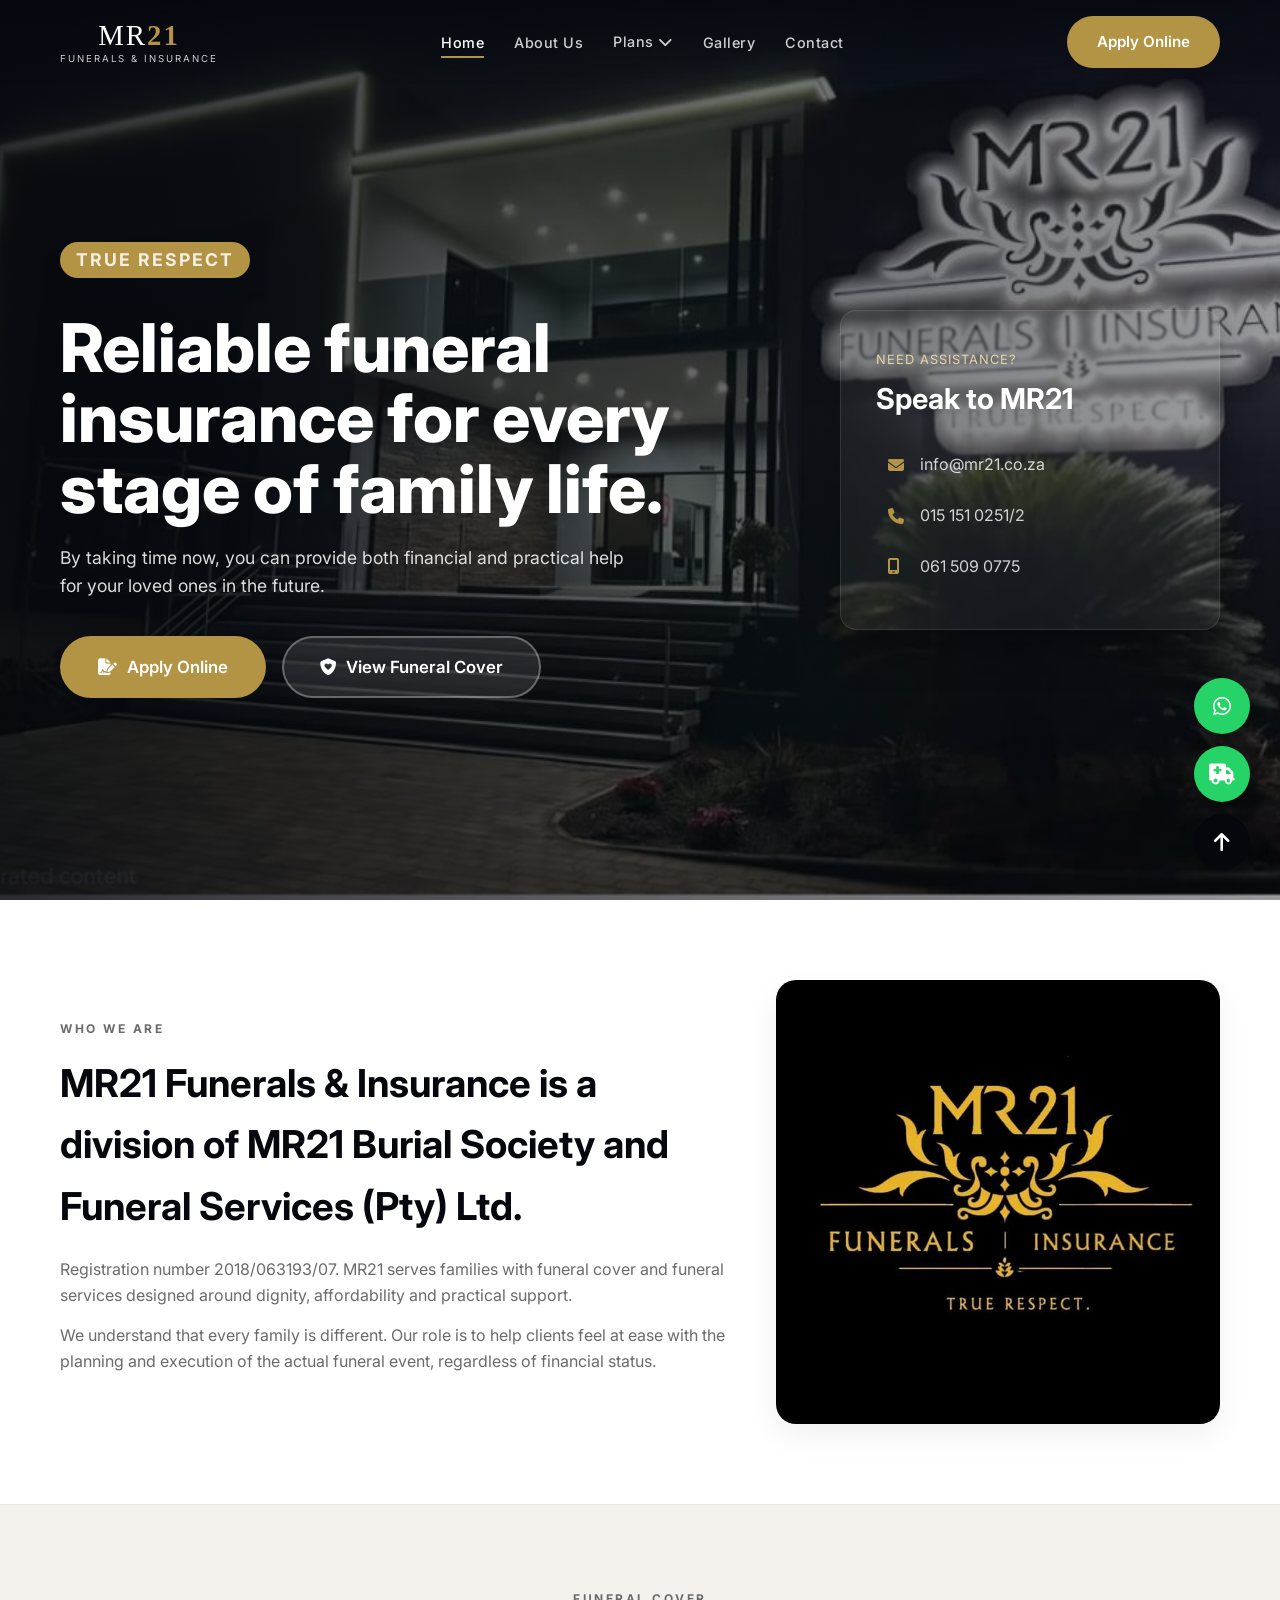
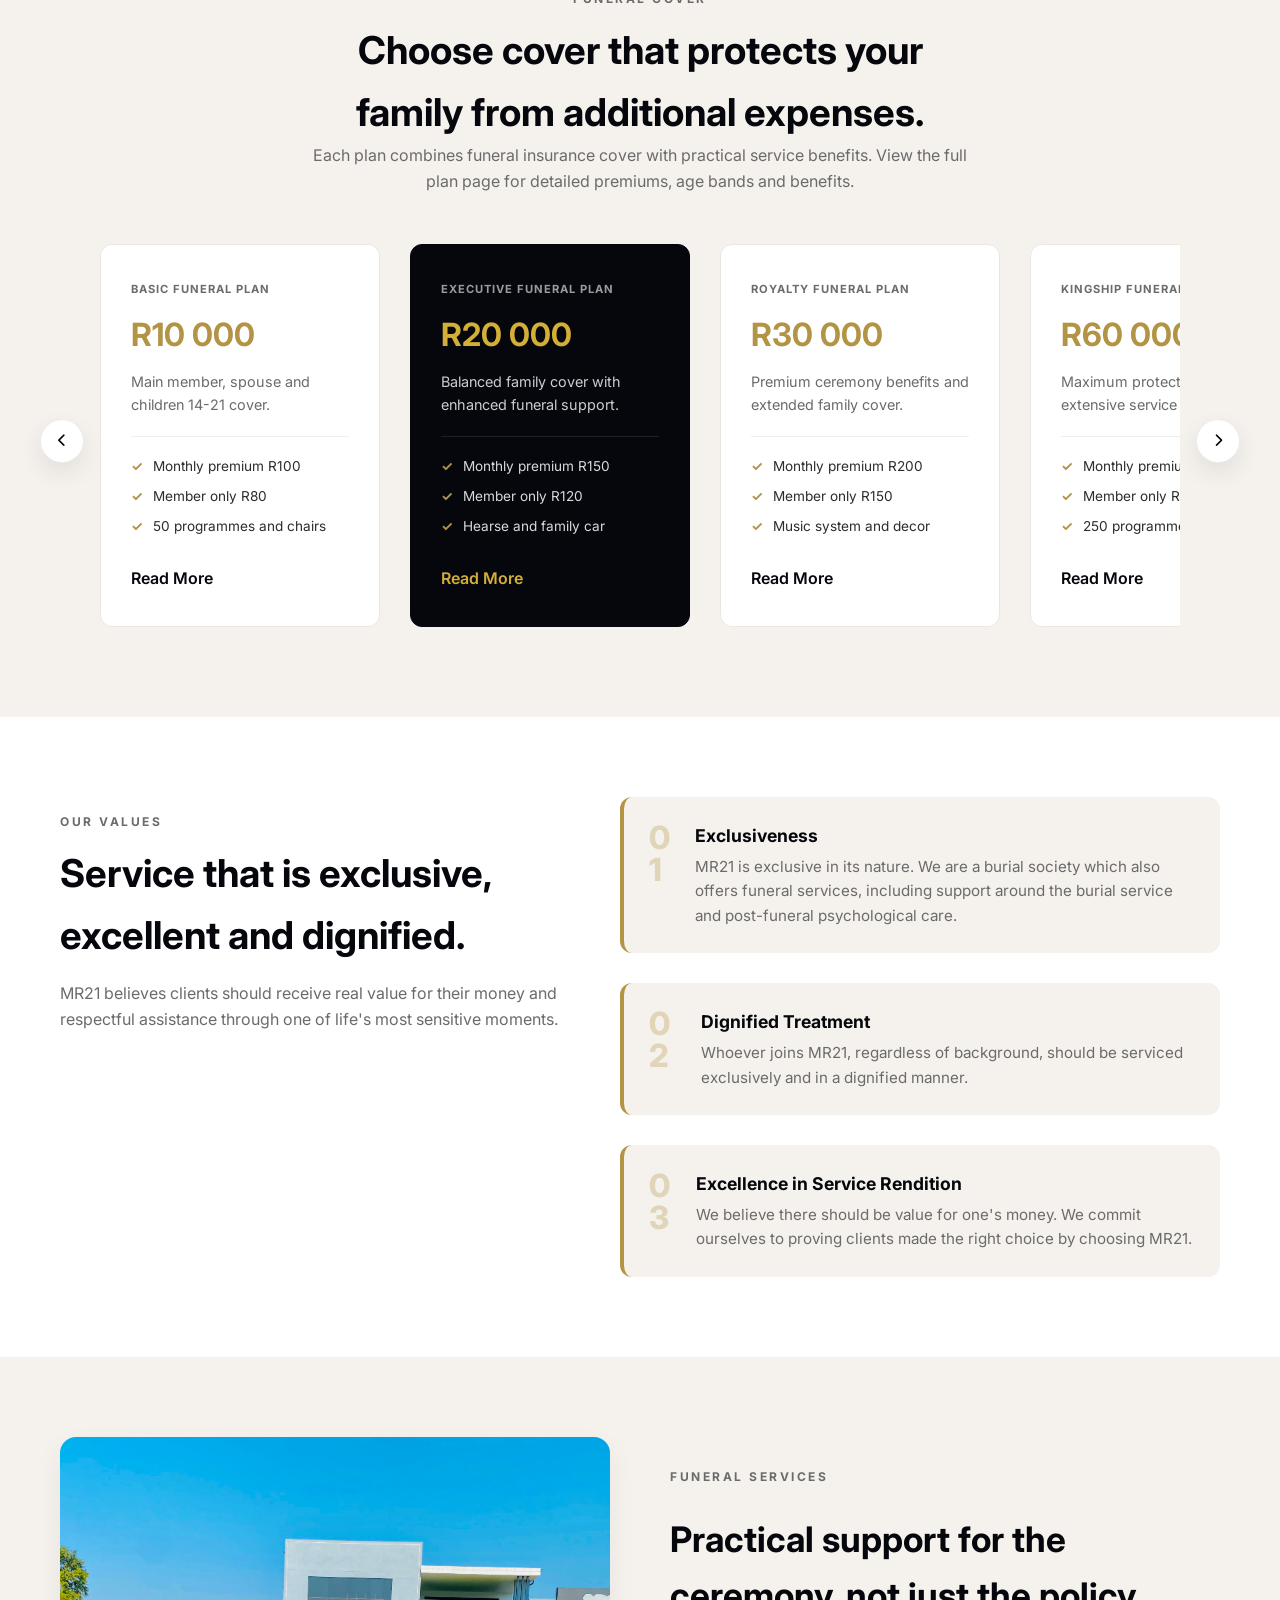
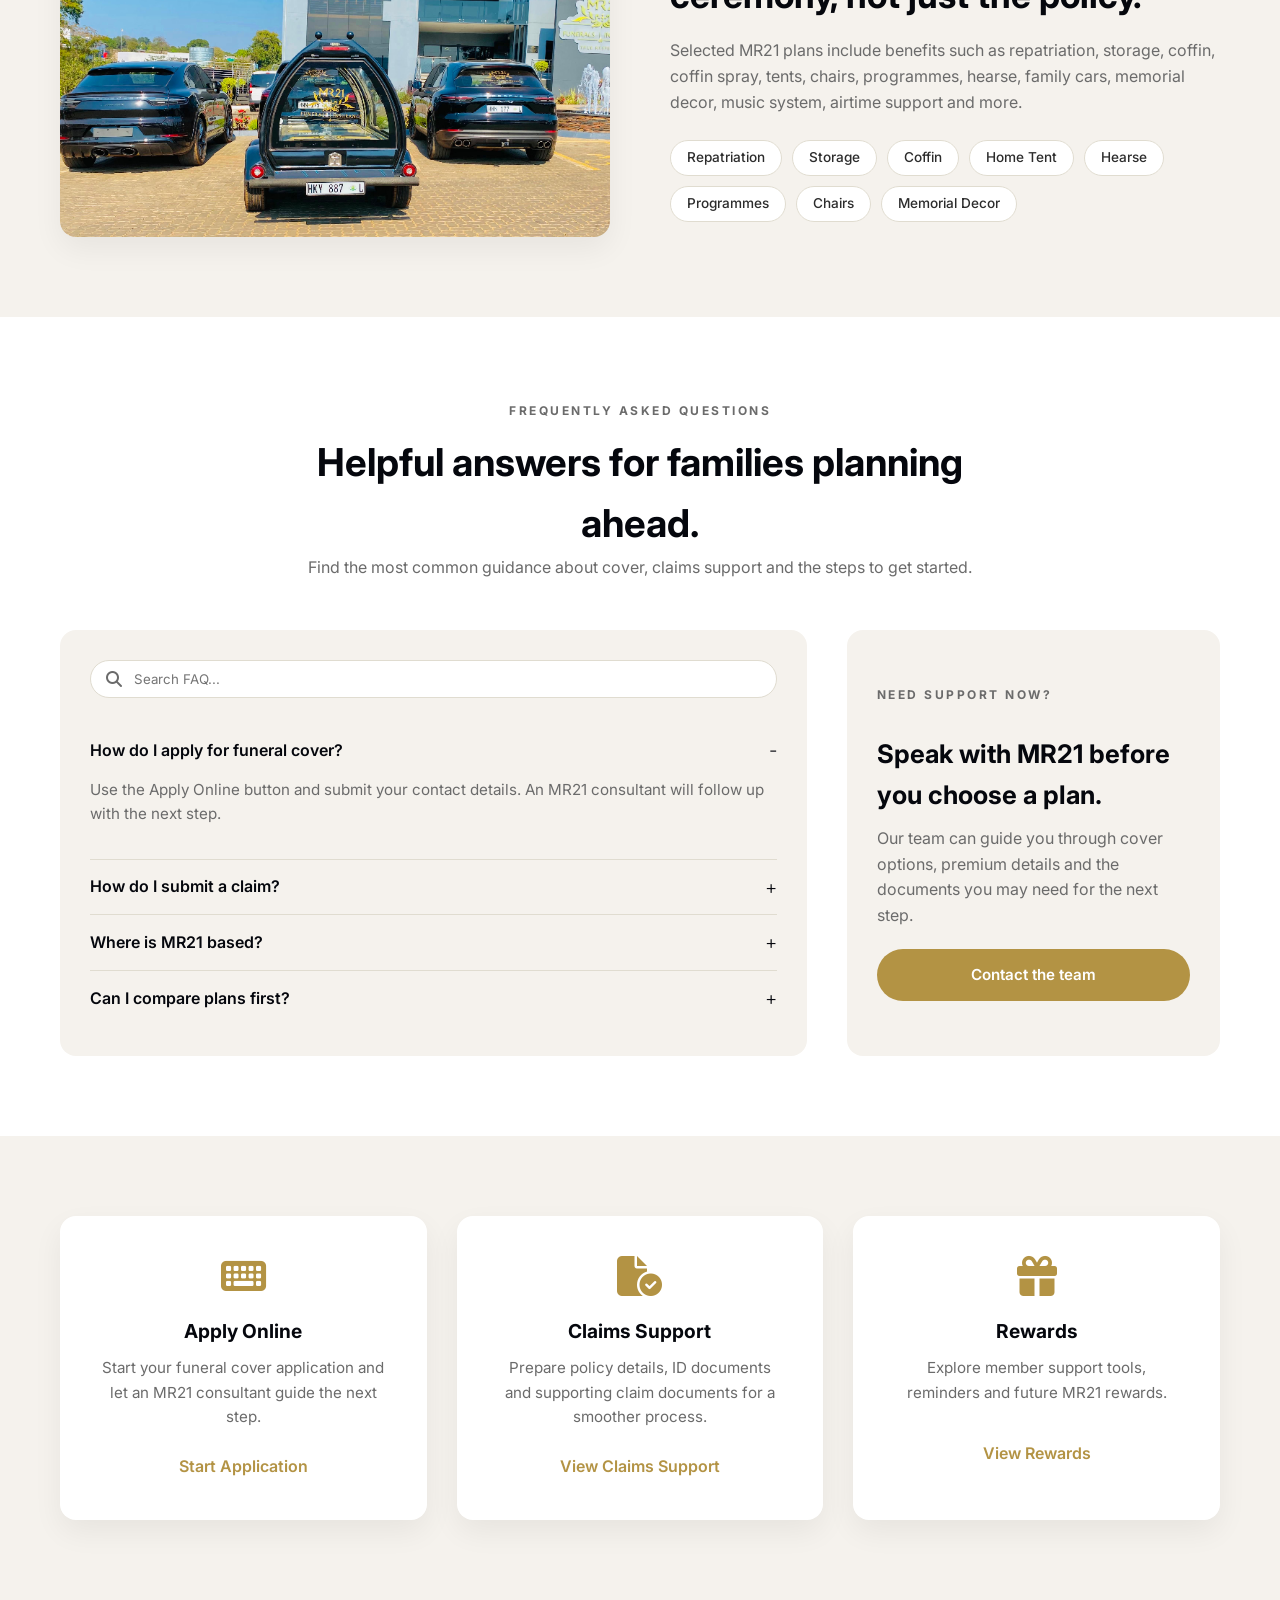
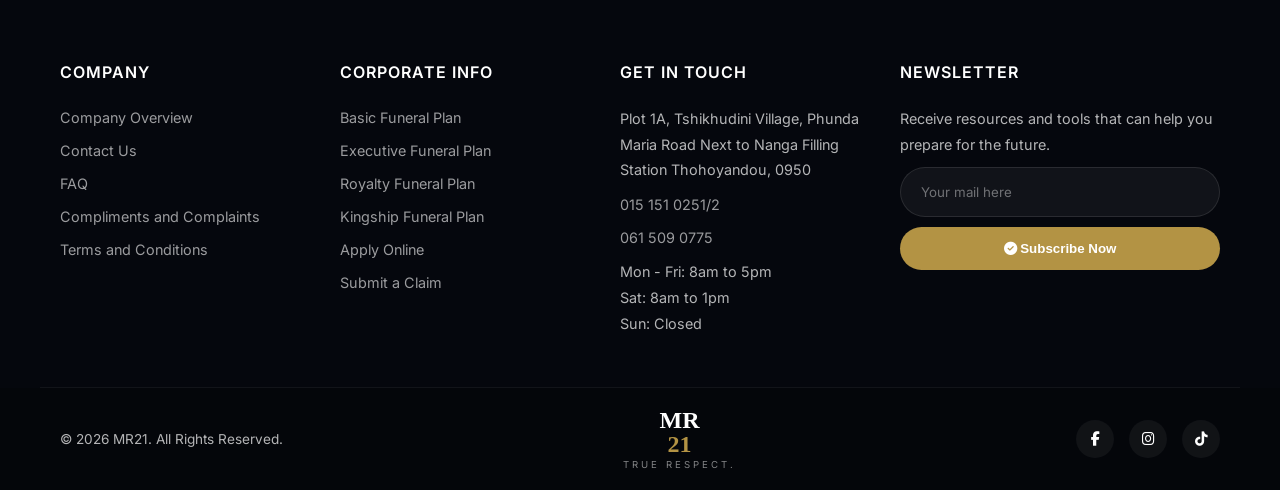
==== index.html @ c5826f78 "mobile compatible update image and video rendering" ====
<!DOCTYPE html>
<html lang="en-ZA">
<head>
    <meta charset="UTF-8">
    <meta name="viewport" content="width=device-width, initial-scale=1.0">
    <meta name="description" content="MR21 Funerals & Insurance provides funeral cover, dignified funeral services, claims support and family protection in Thohoyandou and across South Africa.">
    <meta name="theme-color" content="#05070d">
    <title>MR21 Funerals & Insurance | Reliable Funeral Insurance</title>
    <link rel="preconnect" href="https://fonts.googleapis.com">
    <link rel="preconnect" href="https://fonts.gstatic.com" crossorigin>
    <link href="https://fonts.googleapis.com/css2?family=Inter:wght@400;500;600;700;800;900&display=swap" rel="stylesheet">
    <link rel="stylesheet" href="https://cdnjs.cloudflare.com/ajax/libs/font-awesome/6.5.2/css/all.min.css">
    <link rel="stylesheet" href="css/index.css">
    <link rel="stylesheet" href="css/mobile-fixes.css">
    <link rel="preload" as="image" href="assets/images/heromr21.jpeg" fetchpriority="high">
</head>
<body class="mr21-home">
   

    <header class="premium-header" data-header>
        <div class="container premium-header__inner">
            <a class="premium-logo" href="index.html" aria-label="MR21 Funerals and Insurance home">
                <span>MR<strong>21</strong></span>
                <small>Funerals & Insurance</small>
            </a>

            <button class="nav-toggle" type="button" aria-controls="primary-navigation" aria-expanded="false" data-nav-toggle>
                <i class="fa-solid fa-bars" aria-hidden="true"></i>
                <span class="sr-only">Open menu</span>
            </button>

            <nav class="premium-nav" id="primary-navigation" data-nav>
                <a class="active" href="index.html">Home</a>
                <a href="about.html">About Us</a>
                <div class="nav-dropdown">
                    <a href="plans.html">Plans <i class="fa-solid fa-chevron-down" aria-hidden="true"></i></a>
                    <div class="nav-dropdown__menu">
                        <a href="plans.html#basic">Basic Funeral Plan</a>
                        <a href="plans.html#executive">Executive Funeral Plan</a>
                        <a href="plans.html#royalty">Royalty Funeral Plan</a>
                        <a href="plans.html#kingship">Kingship Funeral Plan</a>
                    </div>
                </div>
                <a href="gallery.html">Gallery</a>
               
                <a href="contact.html">Contact</a>
                <a class="apply-mobile-btn" href="apply.html"><i class="fa-solid fa-file-signature" aria-hidden="true"></i> Apply Online</a>
            </nav>

            <div class="premium-header__actions">
                
                <a class="btn btn--primary" href="apply.html">Apply Online</a>
            </div>
        </div>
    </header>

    <main id="main">
        <section class="mr21-hero">
            <div class="mr21-hero__image" role="img" aria-label="MR21 Funerals and Insurance branch building"></div>
            <div class="mr21-hero__overlay"></div>
            <div class="container mr21-hero__grid">
                <div class="mr21-hero__content reveal">
                    <p class="hero-label">True Respect</p>
                    <h1>Reliable funeral insurance for every stage of family life.</h1>
                    <p>By taking time now, you can provide both financial and practical help for your loved ones in the future.</p>
                    <div class="hero__actions">
                        <a class="btn btn--primary btn--large" href="apply.html"><i class="fa-solid fa-file-signature" aria-hidden="true"></i> Apply Online</a>
                        <a class="btn btn--glass btn--large" href="plans.html"><i class="fa-solid fa-shield-heart" aria-hidden="true"></i> View Funeral Cover</a>
                    </div>
                </div>

                <aside class="hero-quote-card reveal" aria-label="Quick contact information">
                    <span>Need assistance?</span>
                    <h2>Speak to MR21</h2>
                    <a href="mailto:info@mr21.co.za"><i class="fa-solid fa-envelope" aria-hidden="true"></i> info@mr21.co.za</a>
                    <a href="tel:+27151510251"><i class="fa-solid fa-phone" aria-hidden="true"></i> 015 151 0251/2</a>
                    <a href="tel:+27615090775"><i class="fa-solid fa-mobile-screen" aria-hidden="true"></i> 061 509 0775</a>
                </aside>
            </div>
        </section>

       

        <section class="home-section intro-section">
            <div class="container intro-grid">
                <div class="section-copy reveal">
                    <p class="eyebrow">Who We Are</p>
                    <h2>MR21 Funerals & Insurance is a division of MR21 Burial Society and Funeral Services (Pty) Ltd.</h2>
                    <p>Registration number 2018/063193/07. MR21 serves families with funeral cover and funeral services designed around dignity, affordability and practical support.</p>
                    <p>We understand that every family is different. Our role is to help clients feel at ease with the planning and execution of the actual funeral event, regardless of financial status.</p>
                </div>
                <div class="intro-image reveal">
                    <img src="assets/images/who.jpeg" alt="MR21 team providing funeral and insurance support">
                </div>
            </div>
        </section>

        <section class="home-section plans-preview">
            <div class="container section-heading reveal">
                <p class="eyebrow">Funeral Cover</p>
                <h2>Choose cover that protects your family from additional expenses.</h2>
                <p>Each plan combines funeral insurance cover with practical service benefits. View the full plan page for detailed premiums, age bands and benefits.</p>
            </div>

            <div class="container plan-preview-slider">
                <button class="plans-arrow plans-arrow--prev" type="button" aria-label="Previous plan">
                    <i class="fa-solid fa-chevron-left" aria-hidden="true"></i>
                </button>
                <div class="plan-preview-grid">
                    <article class="plan-preview reveal">
                        <div><span>Basic Funeral Plan</span><strong>R10 000</strong><p>Main member, spouse and children 14-21 cover.</p></div>
                        <ul><li>Monthly premium R100</li><li>Member only R80</li><li>50 programmes and chairs</li></ul>
                        <a href="plans.html#basic">Read More</a>
                    </article>
                    <article class="plan-preview plan-preview--featured reveal">
                        <div><span>Executive Funeral Plan</span><strong>R20 000</strong><p>Balanced family cover with enhanced funeral support.</p></div>
                        <ul><li>Monthly premium R150</li><li>Member only R120</li><li>Hearse and family car</li></ul>
                        <a href="plans.html#executive">Read More</a>
                    </article>
                    <article class="plan-preview reveal">
                        <div><span>Royalty Funeral Plan</span><strong>R30 000</strong><p>Premium ceremony benefits and extended family cover.</p></div>
                        <ul><li>Monthly premium R200</li><li>Member only R150</li><li>Music system and decor</li></ul>
                        <a href="plans.html#royalty">Read More</a>
                    </article>
                    <article class="plan-preview reveal">
                        <div><span>Kingship Funeral Plan</span><strong>R60 000</strong><p>Maximum protection with extensive service benefits.</p></div>
                        <ul><li>Monthly premium R400</li><li>Member only R300</li><li>250 programmes and chairs</li></ul>
                        <a href="plans.html#kingship">Read More</a>
                    </article>
                </div>
                <button class="plans-arrow plans-arrow--next" type="button" aria-label="Next plan">
                    <i class="fa-solid fa-chevron-right" aria-hidden="true"></i>
                </button>
            </div>
        </section>

        <section class="home-section values-section">
            <div class="container values-layout">
                <div class="values-intro reveal">
                    <p class="eyebrow">Our Values</p>
                    <h2>Service that is exclusive, excellent and dignified.</h2>
                    <p>MR21 believes clients should receive real value for their money and respectful assistance through one of life's most sensitive moments.</p>
                </div>
                <div class="values-list">
                    <article class="value-row reveal">
                        <span>01</span>
                        <div><h3>Exclusiveness</h3><p>MR21 is exclusive in its nature. We are a burial society which also offers funeral services, including support around the burial service and post-funeral psychological care.</p></div>
                    </article>
                    <article class="value-row reveal">
                        <span>02</span>
                        <div><h3>Dignified Treatment</h3><p>Whoever joins MR21, regardless of background, should be serviced exclusively and in a dignified manner.</p></div>
                    </article>
                    <article class="value-row reveal">
                        <span>03</span>
                        <div><h3>Excellence in Service Rendition</h3><p>We believe there should be value for one's money. We commit ourselves to proving clients made the right choice by choosing MR21.</p></div>
                    </article>
                </div>
            </div>
        </section>

        <section class="home-section service-section">
            <div class="container service-home-grid">
                <div class="service-photo reveal" aria-label="MR21 service photo slideshow">
                    <div class="service-slideshow">
                        <img class="service-slide is-active" src="assets/images/service1.png" alt="MR21 funeral service support" loading="lazy">
                        <img class="service-slide" src="assets/images/service2.png" alt="MR21 team providing funeral and insurance support" loading="lazy">
                        <img class="service-slide" src="assets/images/service3.png" alt="Professional MR21 funeral planning crew" loading="lazy">
                        <img class="service-slide" src="assets/images/service4.png" alt="Customer care support at MR21" loading="lazy">
                    </div>
                </div>
                <div class="service-content reveal">
                    <p class="eyebrow">Funeral Services</p>
                    <h2>Practical support for the ceremony, not just the policy.</h2>
                    <p>Selected MR21 plans include benefits such as repatriation, storage, coffin, coffin spray, tents, chairs, programmes, hearse, family cars, memorial decor, music system, airtime support and more.</p>
                    <div class="benefit-cloud">
                        <span>Repatriation</span><span>Storage</span><span>Coffin</span><span>Home Tent</span><span>Hearse</span><span>Programmes</span><span>Chairs</span><span>Memorial Decor</span>
                    </div>
                </div>
            </div>
        </section>

        <section class="home-section faq-home-section" id="faq-home-section">
            <div class="container faq-home-wrap">
                <div class="section-heading reveal">
                    <p class="eyebrow">Frequently Asked Questions</p>
                    <h2>Helpful answers for families planning ahead.</h2>
                    <p>Find the most common guidance about cover, claims support and the steps to get started.</p>
                </div>
                <div class="faq-home-grid">
                    <div class="faq-home-panel reveal">
                        <label class="search-box faq-search">
                            <i class="fa-solid fa-magnifying-glass" aria-hidden="true"></i>
                            <input type="search" placeholder="Search FAQ..." data-faq-search>
                        </label>
                        <div class="faq-list" data-faq-list>
                            <details open>
                                <summary>How do I apply for funeral cover?</summary>
                                <p>Use the Apply Online button and submit your contact details. An MR21 consultant will follow up with the next step.</p>
                            </details>
                            <details>
                                <summary>How do I submit a claim?</summary>
                                <p>Visit the contact page and use the claims support section to prepare your policy number, documents and contact details.</p>
                            </details>
                            <details>
                                <summary>Where is MR21 based?</summary>
                                <p>MR21 operates from Tshikhudini Village, Phunda Maria Road, next to Nanga Filling Station in Thohoyandou.</p>
                            </details>
                            <details>
                                <summary>Can I compare plans first?</summary>
                                <p>Yes. Visit the plans section to review the Basic, Executive, Royalty and Kingship funeral cover options.</p>
                            </details>
                        </div>
                    </div>
                    <div class="faq-home-panel reveal">
                        <p class="eyebrow">Need support now?</p>
                        <h3>Speak with MR21 before you choose a plan.</h3>
                        <p>Our team can guide you through cover options, premium details and the documents you may need for the next step.</p>
                        <a class="btn btn--primary" href="contact.html">Contact the team</a>
                    </div>
                </div>
            </div>
        </section>

        <section class="home-section action-section-v2">
            <div class="container action-grid">
                <article class="action-card reveal">
                    <i class="fa-solid fa-keyboard" aria-hidden="true"></i>
                    <h3>Apply Online</h3>
                    <p>Start your funeral cover application and let an MR21 consultant guide the next step.</p>
                    <a href="apply.html">Start Application</a>
                </article>
                <article class="action-card reveal">
                    <i class="fa-solid fa-file-circle-check" aria-hidden="true"></i>
                    <h3>Claims Support</h3>
                    <p>Prepare policy details, ID documents and supporting claim documents for a smoother process.</p>
                    <a href="contact.html#claims-section">View Claims Support</a>
                </article>
                <article class="action-card reveal">
                    <i class="fa-solid fa-gift" aria-hidden="true"></i>
                    <h3>Rewards</h3>
                    <p>Explore member support tools, reminders and future MR21 rewards.</p>
                    <a href="rewards.html">View Rewards</a>
                </article>
            </div>
        </section>
    </main>

    <footer class="rich-footer">
        <div class="container rich-footer__grid">
            <div>
                <h2>Company</h2>
                <a href="about.html">Company Overview</a>
                <a href="contact.html">Contact Us</a>
                <a href="#faq-home-section">FAQ</a>
                <a href="#">Compliments and Complaints</a>
                <a href="#">Terms and Conditions</a>
            </div>
            <div>
                <h2>Corporate Info</h2>
                <a href="plans.html#basic">Basic Funeral Plan</a>
                <a href="plans.html#executive">Executive Funeral Plan</a>
                <a href="plans.html#royalty">Royalty Funeral Plan</a>
                <a href="plans.html#kingship">Kingship Funeral Plan</a>
                <a href="apply.html">Apply Online</a>
                <a href="contact.html#claims-section">Submit a Claim</a>
            </div>
            <div>
                <h2>Get In Touch</h2>
                <p>Plot 1A, Tshikhudini Village, Phunda Maria Road Next to Nanga Filling Station Thohoyandou, 0950</p>
                <a href="tel:+27151510251">015 151 0251/2</a>
                <a href="tel:+27615090775">061 509 0775</a>
                <p>Mon - Fri: 8am to 5pm<br>Sat: 8am to 1pm<br>Sun: Closed</p>
            </div>
            <div>
                <h2>Newsletter</h2>
                <p>Receive resources and tools that can help you prepare for the future.</p>
                <form class="rich-newsletter">
                    <label><span class="sr-only">Email address</span><input type="email" placeholder="Your mail here"></label>
                    <button type="submit"><i class="fa-solid fa-circle-check" aria-hidden="true"></i> Subscribe Now</button>
                </form>
            </div>
        </div>
        <div class="rich-footer__bottom">
            <div class="container rich-footer__bottom-inner">
                <p>&copy; 2026 MR21. All Rights Reserved.</p>
                <div class="rich-footer__brand">MR<strong>21</strong><span>True Respect.</span></div>
                <div class="rich-social">
                    <a href="#" aria-label="Facebook"><i class="fa-brands fa-facebook-f"></i></a>
                    <a href="#" aria-label="Instagram"><i class="fa-brands fa-instagram"></i></a>
                    <a href="#" aria-label="TikTok"><i class="fa-brands fa-tiktok"></i></a>
                </div>
            </div>
        </div>
    </footer>

    <div class="floating-actions" aria-label="Quick actions">
        <a href="https://wa.me/27151510251" aria-label="WhatsApp MR21"><i class="fa-brands fa-whatsapp"></i></a>
        <a href="tel:+27151510251" class="floating-actions__emergency" aria-label="Emergency call"><i class="fa-solid fa-truck-medical"></i></a>
        <button type="button" data-back-top aria-label="Back to top"><i class="fa-solid fa-arrow-up"></i></button>
    </div>

    <script src="js/app.js"></script>
</body>
</html>
---- css/index.css ----
/* =========================================
   1. GLOBAL RESET & BASE STYLES
   ========================================= */
:root {
  --color-primary: #05070d;        /* Near-black navy */
  --color-secondary: #b39344;      /* Mustard gold */
  --color-secondary-light: #d4af37;
  --color-accent: #e8d5a3;
  --color-bg: #f5f2ed;             /* Warm cream */
  --color-white: #ffffff;
  --color-text: #2c2c2c;
  --color-text-muted: #6b6b6b;
  --color-glass: rgba(5, 7, 13, 0.6);
  
  --font-primary: 'Inter', -apple-system, BlinkMacSystemFont, sans-serif;
  --shadow-card: 0 12px 30px rgba(5, 7, 13, 0.06);
  --shadow-btn: 0 4px 15px rgba(179, 147, 68, 0.4);
  --transition: all 0.3s cubic-bezier(0.25, 0.8, 0.25, 1);
}

* {
  margin: 0;
  padding: 0;
  box-sizing: border-box;
}

html { scroll-behavior: smooth; }

body {
  font-family: var(--font-primary);
  background-color: var(--color-bg);
  color: var(--color-text);
  line-height: 1.6;
  -webkit-font-smoothing: antialiased;
}

a { text-decoration: none; color: inherit; }
ul { list-style: none; }
img { max-width: 100%; display: block; }

.container {
  max-width: 1200px;
  margin: 0 auto;
  padding: 0 20px;
}

.sr-only {
  position: absolute;
  width: 1px;
  height: 1px;
  padding: 0;
  margin: -1px;
  overflow: hidden;
  clip: rect(0, 0, 0, 0);
  border: 0;
}

/* =========================================
   2. REUSABLE UTILITY CLASSES
   ========================================= */
.eyebrow {
  display: inline-block;
  font-size: 0.75rem;
  text-transform: uppercase;
  letter-spacing: 2.5px;
  color: var(--color-secondary);
  font-weight: 700;
  margin-bottom: 0.75rem;
}

.reveal {
  opacity: 0;
  transform: translateY(30px);
  animation: slideUp 0.6s ease forwards;
}

@keyframes slideUp {
  to { opacity: 1; transform: translateY(0); }
}

.btn {
  display: inline-flex;
  align-items: center;
  justify-content: center;
  gap: 0.6rem;
  padding: 12px 28px;
  border-radius: 50px;
  font-weight: 600;
  font-size: 0.95rem;
  transition: var(--transition);
  border: 2px solid transparent;
  cursor: pointer;
  text-align: center;
}

.btn--primary {
  background: var(--color-secondary);
  color: var(--color-white);
}
.btn--primary:hover {
  background: var(--color-secondary-light);
  transform: translateY(-3px);
  box-shadow: var(--shadow-btn);
}

.btn--glass {
  background: rgba(255, 255, 255, 0.1);
  backdrop-filter: blur(8px);
  border: 2px solid rgba(255, 255, 255, 0.3);
  color: var(--color-white);
}
.btn--glass:hover {
  background: var(--color-white);
  color: var(--color-primary);
  border-color: var(--color-white);
}

.btn--large { padding: 16px 36px; font-size: 1.05rem; }

/* =========================================
   3. HEADER / NAVIGATION
   ========================================= */
.premium-header {
  position: absolute;
  top: 0;
  left: 0;
  width: 100%;
  z-index: 1000;
  padding: 16px 0;
  background: linear-gradient(180deg, rgba(5, 7, 13, 0.7) 0%, transparent 100%);
  transition: var(--transition);
}

/* Header background on scroll */
.premium-header.scrolled {
  background: var(--color-primary);
  padding: 12px 0;
  box-shadow: 0 4px 20px rgba(0,0,0,0.2);
}

.premium-header__inner {
  display: flex;
  align-items: center;
  justify-content: space-between;
}

.premium-logo {
  display: flex;
  flex-direction: column;
  align-items: center;
  line-height: 1;
  color: var(--color-white);
}
.premium-logo span {
  font-family: 'Times New Roman', serif;
  font-size: 1.8rem;
  letter-spacing: 2px;
}
.premium-logo strong { color: var(--color-secondary); }
.premium-logo small {
  font-size: 0.6rem;
  text-transform: uppercase;
  letter-spacing: 2px;
  margin-top: 4px;
  color: rgba(255,255,255,0.8);
}

.nav-toggle {
  display: none;
  background: transparent;
  border: none;
  color: var(--color-white);
  font-size: 1.5rem;
  cursor: pointer;
}

.premium-nav {
  display: flex;
  align-items: center;
  gap: 30px;
}

.premium-nav a {
  color: rgba(255, 255, 255, 0.8);
  font-size: 0.9rem;
  font-weight: 500;
  letter-spacing: 0.5px;
  position: relative;
  transition: var(--transition);
}
.premium-nav a:hover,
.premium-nav a.active {
  color: var(--color-white);
}
.premium-nav a.active::after {
  content: '';
  position: absolute;
  bottom: -4px;
  left: 0;
  width: 100%;
  height: 2px;
  background: var(--color-secondary);
}

/* Dropdown */
.nav-dropdown { position: relative; }
.nav-dropdown__menu {
  position: absolute;
  top: 100%;
  left: 50%;
  transform: translateX(-50%) translateY(10px);
  min-width: 220px;
  background: var(--color-white);
  border-radius: 8px;
  box-shadow: 0 10px 40px rgba(0,0,0,0.1);
  padding: 8px;
  display: flex;
  flex-direction: column;
  opacity: 0;
  visibility: hidden;
  transition: var(--transition);
  margin-top: 15px;
}
.nav-dropdown:hover .nav-dropdown__menu {
  opacity: 1;
  visibility: visible;
  transform: translateX(-50%) translateY(0);
}
.nav-dropdown__menu a {
  color: var(--color-text) !important;
  padding: 10px 16px;
  border-radius: 6px;
  font-size: 0.85rem;
}
.nav-dropdown__menu a:hover {
  background: var(--color-bg);
  color: var(--color-secondary) !important;
}

.premium-header__actions {
  display: flex;
  align-items: center;
  gap: 20px;
}
.header-link {
  color: var(--color-white);
  font-size: 0.9rem;
  font-weight: 500;
  display: flex;
  align-items: center;
  gap: 8px;
}

/* =========================================
   4. HERO SECTION
   ========================================= */
.mr21-hero {
  position: relative;
  min-height: 100vh;
  display: flex;
  align-items: center;
  background-color: var(--color-primary);
  overflow: hidden;
}

.mr21-hero__image {
  position: absolute;
  inset: 0;
  background-image: url('../assets/images/heromr21.jpeg');
  background-size: cover;
  background-position: center;
  z-index: 1;
}

.mr21-hero__overlay {
  position: absolute;
  inset: 0;
  background: linear-gradient(90deg, rgba(5, 7, 13, 0.85) 0%, rgba(5, 7, 13, 0.4) 100%);
  z-index: 2;
}

.mr21-hero__grid {
  position: relative;
  z-index: 3;
  display: grid;
  grid-template-columns: 1fr 380px;
  gap: 60px;
  align-items: center;
  width: 100%;
  padding-top: 100px;
  padding-bottom: 60px;
}

.mr21-hero__content {
  max-width: 650px;
}
.hero-label {
  display: inline-block;
  background: var(--color-secondary);
  color: var(--color-white);
  padding: 4px 16px;
  border-radius: 20px;
  text-transform: uppercase;
  font-size: 0.7rem;
  letter-spacing: 2px;
  font-weight: 700;
  margin-bottom: 20px;
}
.mr21-hero__content h1 {
  font-size: 4.2rem;
  font-weight: 800;
  color: var(--color-white);
  line-height: 1.05;
  margin-bottom: 20px;
}
.mr21-hero__content p {
  font-size: 1.1rem;
  color: rgba(255,255,255,0.85);
  margin-bottom: 35px;
  max-width: 90%;
}
.hero__actions {
  display: flex;
  gap: 16px;
  flex-wrap: wrap;
}

/* Hero Quote Card */
.hero-quote-card {
  background: rgba(255, 255, 255, 0.05);
  backdrop-filter: blur(1px);
  -webkit-backdrop-filter: blur(1px);
  border: 1px solid rgba(255, 255, 255, 0.1);
  padding: 35px;
  border-radius: 16px;
  box-shadow: 0 20px 40px rgba(0,0,0,0.3);
}
.hero-quote-card span {
  font-size: 0.8rem;
  color: var(--color-accent);
  text-transform: uppercase;
  letter-spacing: 1px;
}
.hero-quote-card h2 {
  color: var(--color-white);
  font-size: 1.8rem;
  margin: 5px 0 20px 0;
}
.hero-quote-card a {
  display: flex;
  align-items: center;
  gap: 12px;
  padding: 10px 12px;
  border-radius: 8px;
  color: rgba(255,255,255,0.8);
  transition: var(--transition);
  margin-bottom: 5px;
}
.hero-quote-card a:hover {
  background: rgba(255,255,255,0.1);
  color: var(--color-white);
}
.hero-quote-card i {
  width: 20px;
  color: var(--color-secondary);
}

/* =========================================
   5. INTRO SECTION
   ========================================= */
.home-section { padding: 80px 0; }

.intro-section {
  background: var(--color-white);
  border-bottom: 1px solid #eae7e0;
}

.intro-grid {
  display: grid;
  grid-template-columns: 1.5fr 1fr;
  gap: 50px;
  align-items: center;
}

.section-copy h2 {
  font-size: 2.4rem;
  font-weight: 700;
  color: var(--color-primary);
  margin-bottom: 20px;
}
.section-copy p {
  color: var(--color-text-muted);
  margin-bottom: 15px;
}

.intro-image {
  overflow: hidden;
  border-radius: 20px;
  box-shadow: var(--shadow-card);
}
.intro-image img {
  width: 100%;
  height: 100%;
  object-fit: cover;
  display: block;
}

/* =========================================
   6. PLANS PREVIEW
   ========================================= */
.plans-preview { background: var(--color-bg); }

.section-heading {
  text-align: center;
  max-width: 700px;
  margin: 0 auto 50px auto;
}
.section-heading h2 {
  font-size: 2.4rem;
  font-weight: 700;
  color: var(--color-primary);
}
.section-heading p { color: var(--color-text-muted); }

.plan-preview-slider {
  position: relative;
  display: flex;
  align-items: center;
}

.plan-preview-grid {
  display: flex;
  gap: 30px;
  overflow-x: auto;
  scroll-snap-type: x mandatory;
  padding-bottom: 10px;
  margin: 0 40px;
  -webkit-overflow-scrolling: touch;
}
.plan-preview-grid::-webkit-scrollbar {
  height: 8px;
}
.plan-preview-grid::-webkit-scrollbar-thumb {
  background: rgba(5, 7, 13, 0.2);
  border-radius: 999px;
}
.plan-preview-grid::-webkit-scrollbar-track {
  background: transparent;
}
.plan-preview {
  min-width: 280px;
  width: 280px;
  background: var(--color-white);
  padding: 30px;
  border-radius: 12px;
  border: 1px solid #eae7e0;
  transition: var(--transition);
  display: flex;
  flex-direction: column;
  justify-content: space-between;
  scroll-snap-align: start;
}
.plan-preview:hover {
  transform: translateY(-5px);
  box-shadow: var(--shadow-card);
}

.plans-arrow {
  position: absolute;
  top: 50%;
  transform: translateY(-50%);
  width: 44px;
  height: 44px;
  border-radius: 50%;
  border: 1px solid rgba(0,0,0,0.08);
  background: var(--color-white);
  color: var(--color-primary);
  display: flex;
  align-items: center;
  justify-content: center;
  cursor: pointer;
  box-shadow: 0 10px 24px rgba(0,0,0,0.08);
  transition: var(--transition);
  z-index: 5;
}
.plans-arrow:hover {
  transform: translateY(-50%) scale(1.05);
}
.plans-arrow--prev { left: 0; }
.plans-arrow--next { right: 0; }

@media (max-width: 768px) {
  .plan-preview-grid {
    display: flex;
    overflow-x: auto;
    scroll-snap-type: x mandatory;
    padding-bottom: 10px;
    margin-bottom: 10px;
    gap: 20px;
    -webkit-overflow-scrolling: touch;
  }
  .plan-preview-grid::-webkit-scrollbar {
    height: 8px;
  }
  .plan-preview-grid::-webkit-scrollbar-thumb {
    background: rgba(5, 7, 13, 0.2);
    border-radius: 999px;
  }
  .plan-preview-grid::-webkit-scrollbar-track {
    background: transparent;
  }
  .plan-preview {
    min-width: 280px;
    flex: 0 0 auto;
    scroll-snap-align: start;
  }
}

.plan-preview span {
  text-transform: uppercase;
  font-size: 0.7rem;
  font-weight: 700;
  letter-spacing: 1px;
  color: var(--color-text-muted);
}
.plan-preview strong {
  display: block;
  font-size: 2rem;
  color: var(--color-secondary);
  margin: 8px 0 10px 0;
}
.plan-preview p {
  color: var(--color-text-muted);
  font-size: 0.9rem;
  margin-bottom: 20px;
  min-height: 45px;
}
.plan-preview ul {
  margin-bottom: 25px;
  border-top: 1px solid #eee;
  padding-top: 15px;
}
.plan-preview ul li {
  font-size: 0.85rem;
  color: var(--color-text);
  padding: 4px 0;
  display: flex;
  align-items: center;
}
.plan-preview ul li::before {
  content: '✓';
  color: var(--color-secondary);
  font-weight: 700;
  margin-right: 10px;
}
.plan-preview a {
  display: inline-block;
  font-weight: 600;
  color: var(--color-primary);
  border-bottom: 2px solid transparent;
  transition: var(--transition);
  padding-bottom: 2px;
}
.plan-preview a:hover {
  color: var(--color-secondary);
  border-bottom-color: var(--color-secondary);
}

/* Featured Plan */
.plan-preview--featured {
  background: var(--color-primary);
  border-color: var(--color-primary);
}
.plan-preview--featured span { color: rgba(255,255,255,0.6); }
.plan-preview--featured strong { color: var(--color-secondary-light); }
.plan-preview--featured p { color: rgba(255,255,255,0.8); }
.plan-preview--featured ul { border-color: rgba(255,255,255,0.1); }
.plan-preview--featured ul li { color: rgba(255,255,255,0.85); }
.plan-preview--featured a { color: var(--color-secondary-light); }
.plan-preview--featured a:hover { color: var(--color-white); border-bottom-color: var(--color-white); }

/* =========================================
   7. VALUES SECTION
   ========================================= */
.values-section { background: var(--color-white); }

.values-layout {
  display: grid;
  grid-template-columns: 1fr 1.2fr;
  gap: 60px;
}

.values-intro h2 { font-size: 2.4rem; font-weight: 700; color: var(--color-primary); }
.values-intro p { color: var(--color-text-muted); margin-top: 15px; }

.values-list { display: flex; flex-direction: column; gap: 30px; }

.value-row {
  display: flex;
  gap: 25px;
  padding: 25px;
  background: var(--color-bg);
  border-radius: 12px;
  border-left: 4px solid var(--color-secondary);
  transition: var(--transition);
}
.value-row:hover {
  transform: translateX(5px);
  box-shadow: var(--shadow-card);
}
.value-row span {
  font-size: 2rem;
  font-weight: 800;
  color: var(--color-secondary);
  opacity: 0.3;
  line-height: 1;
}
.value-row h3 {
  font-size: 1.1rem;
  color: var(--color-primary);
  margin-bottom: 5px;
}
.value-row p {
  font-size: 0.95rem;
  color: var(--color-text-muted);
}

/* =========================================
   8. SERVICE SECTION
   ========================================= */
.service-section { background: var(--color-bg); }

.service-home-grid {
  display: grid;
  grid-template-columns: 1fr 1fr;
  gap: 60px;
  align-items: center;
}

.service-photo {
  height: 400px;
  position: relative;
  border-radius: 16px;
  box-shadow: var(--shadow-card);
  overflow: hidden;
}
.service-slideshow {
  width: 100%;
  height: 100%;
  position: relative;
}
.service-slide {
  position: absolute;
  inset: 0;
  width: 100%;
  height: 100%;
  object-fit: cover;
  opacity: 0;
  transition: opacity 0.8s ease;
}
.service-slide.is-active {
  opacity: 1;
}

.service-content h2 {
  font-size: 2.2rem;
  font-weight: 700;
  color: var(--color-primary);
}
.service-content p {
  color: var(--color-text-muted);
  margin: 15px 0 25px 0;
}

.benefit-cloud {
  display: flex;
  flex-wrap: wrap;
  gap: 10px;
}
.benefit-cloud span {
  background: var(--color-white);
  padding: 6px 16px;
  border-radius: 30px;
  border: 1px solid #e0dcd0;
  font-size: 0.85rem;
  font-weight: 500;
  color: var(--color-text);
}

/* =========================================
   9. FAQ SECTION
   ========================================= */
.faq-home-section { background: var(--color-white); }

.faq-home-grid {
  display: grid;
  grid-template-columns: 2fr 1fr;
  gap: 40px;
}

.faq-home-panel {
  background: var(--color-bg);
  padding: 30px;
  border-radius: 16px;
}
.faq-home-panel:last-child {
  display: flex;
  flex-direction: column;
  justify-content: center;
}

.faq-search {
  background: var(--color-white);
  display: flex;
  align-items: center;
  padding: 10px 15px;
  border-radius: 50px;
  border: 1px solid #e0dcd0;
  margin-bottom: 25px;
}
.faq-search i { color: var(--color-text-muted); }
.faq-search input {
  border: none;
  outline: none;
  background: transparent;
  width: 100%;
  margin-left: 12px;
  font-family: inherit;
  color: var(--color-text);
}

.faq-list details {
  border-bottom: 1px solid #e0dcd0;
  padding: 12px 0;
}
.faq-list details:last-child { border-bottom: none; }
.faq-list summary {
  font-weight: 600;
  cursor: pointer;
  display: flex;
  justify-content: space-between;
  align-items: center;
  color: var(--color-primary);
}
.faq-list summary::after {
  content: '+';
  font-weight: 300;
  font-size: 1.2rem;
}
.faq-list details[open] summary::after { content: '-'; }
.faq-list p {
  margin-top: 12px;
  color: var(--color-text-muted);
  font-size: 0.95rem;
}

.faq-home-panel h3 {
  font-size: 1.6rem;
  color: var(--color-primary);
  margin: 10px 0;
}
.faq-home-panel p { color: var(--color-text-muted); margin-bottom: 20px; }

/* =========================================
   10. ACTION SECTION
   ========================================= */
.action-section-v2 { background: var(--color-bg); }

.action-grid {
  display: grid;
  grid-template-columns: repeat(3, 1fr);
  gap: 30px;
}

.action-card {
  background: var(--color-white);
  padding: 40px;
  border-radius: 16px;
  text-align: center;
  box-shadow: var(--shadow-card);
  transition: var(--transition);
}
.action-card:hover { transform: translateY(-8px); }
.action-card i {
  font-size: 2.5rem;
  color: var(--color-secondary);
  margin-bottom: 20px;
}
.action-card h3 {
  font-size: 1.2rem;
  color: var(--color-primary);
  margin-bottom: 10px;
}
.action-card p {
  color: var(--color-text-muted);
  font-size: 0.95rem;
  margin-bottom: 25px;
  min-height: 60px;
}
.action-card a {
  font-weight: 600;
  color: var(--color-secondary);
  border-bottom: 2px solid transparent;
  transition: var(--transition);
  padding-bottom: 2px;
}
.action-card a:hover {
  color: var(--color-primary);
  border-bottom-color: var(--color-primary);
}

/* =========================================
   11. RICH FOOTER
   ========================================= */
.rich-footer {
  background: var(--color-primary);
  color: rgba(255,255,255,0.7);
  padding: 60px 0 0 0;
}

.rich-footer__grid {
  display: grid;
  grid-template-columns: 1.5fr 1.5fr 1.5fr 2fr;
  gap: 40px;
  padding-bottom: 40px;
  border-bottom: 1px solid rgba(255,255,255,0.05);
}

.rich-footer h2 {
  color: var(--color-white);
  font-size: 1rem;
  text-transform: uppercase;
  letter-spacing: 1px;
  font-weight: 600;
  margin-bottom: 20px;
}
.rich-footer a {
  display: block;
  color: rgba(255,255,255,0.6);
  margin-bottom: 10px;
  font-size: 0.9rem;
  transition: var(--transition);
}
.rich-footer a:hover { color: var(--color-secondary-light); }
.rich-footer p {
  font-size: 0.9rem;
  line-height: 1.8;
  margin-bottom: 10px;
}

.rich-newsletter {
  display: flex;
  flex-direction: column;
  gap: 10px;
  margin-top: 10px;
}
.rich-newsletter label {
  background: rgba(255,255,255,0.05);
  border: 1px solid rgba(255,255,255,0.1);
  border-radius: 50px;
  padding: 4px 20px;
  display: flex;
  align-items: center;
  transition: var(--transition);
}
.rich-newsletter label:focus-within {
  border-color: var(--color-secondary);
}
.rich-newsletter input {
  background: transparent;
  border: none;
  outline: none;
  color: var(--color-white);
  width: 100%;
  padding: 12px 0;
  font-family: inherit;
}
.rich-newsletter input::placeholder { color: rgba(255,255,255,0.4); }
.rich-newsletter button {
  background: var(--color-secondary);
  color: var(--color-white);
  border: none;
  padding: 14px;
  border-radius: 50px;
  font-weight: 600;
  cursor: pointer;
  transition: var(--transition);
  width: 100%;
}
.rich-newsletter button:hover {
  background: var(--color-secondary-light);
}

/* Footer Bottom */
.rich-footer__bottom {
  background: rgba(0,0,0,0.2);
  padding: 20px 0;
  margin-top: 0;
}

.rich-footer__bottom-inner {
  display: flex;
  justify-content: space-between;
  align-items: center;
}

.rich-footer__bottom p { margin: 0; font-size: 0.85rem; }

.rich-footer__brand {
  font-family: 'Times New Roman', serif;
  font-size: 1.5rem;
  font-weight: bold;
  color: var(--color-white);
  text-align: center;
  display: flex;
  flex-direction: column;
  align-items: center;
  line-height: 1;
}
.rich-footer__brand strong { color: var(--color-secondary); }
.rich-footer__brand span {
  font-size: 0.6rem;
  font-family: var(--font-primary);
  font-weight: 400;
  letter-spacing: 3px;
  text-transform: uppercase;
  color: rgba(255,255,255,0.5);
  margin-top: 4px;
}

.rich-social {
  display: flex;
  gap: 15px;
}
.rich-social a {
  width: 38px;
  height: 38px;
  background: rgba(255,255,255,0.05);
  border-radius: 50%;
  display: flex;
  align-items: center;
  justify-content: center;
  color: var(--color-white);
  transition: var(--transition);
  margin: 0;
}
.rich-social a:hover {
  background: var(--color-secondary);
  transform: translateY(-3px);
}

/* =========================================
   12. FLOATING ACTIONS
   ========================================= */
.floating-actions {
  position: fixed;
  bottom: 30px;
  right: 30px;
  z-index: 900;
  display: flex;
  flex-direction: column;
  gap: 12px;
}
.floating-actions a, 
.floating-actions button {
  width: 56px;
  height: 56px;
  border-radius: 50%;
  display: flex;
  align-items: center;
  justify-content: center;
  color: var(--color-white);
  text-decoration: none;
  border: none;
  cursor: pointer;
  transition: var(--transition);
  box-shadow: 0 8px 20px rgba(0,0,0,0.2);
  font-size: 1.3rem;
}
.floating-actions a { background: #25D366; } /* WhatsApp */
.floating-actions__emergency { 
  background: #e63946; 
  animation: pulse-emergency 2s infinite;
}
.floating-actions button { background: var(--color-primary); }

.floating-actions a:hover,
.floating-actions button:hover {
  transform: scale(1.1);
}

@keyframes pulse-emergency {
  0% { box-shadow: 0 0 0 0 rgba(230, 57, 70, 0.7); }
  70% { box-shadow: 0 0 0 15px rgba(230, 57, 70, 0); }
  100% { box-shadow: 0 0 0 0 rgba(230, 57, 70, 0); }
}

/* =========================================
   13. RESPONSIVE TABLETS & MOBILE
   ========================================= */
@media (max-width: 1024px) {
  .rich-footer__grid { grid-template-columns: 1fr 1fr; }
  .mr21-hero__content h1 { font-size: 3.2rem; }
  .mr21-hero__grid { grid-template-columns: 1fr; gap: 40px; }
  .hero-quote-card { max-width: 450px; }
  .intro-grid { grid-template-columns: 1fr; text-align: center; }
  .values-layout { grid-template-columns: 1fr; }
}

@media (max-width: 768px) {
  /* Mobile Header */
  .nav-toggle { display: block; }
  .premium-nav {
    position: absolute;
    top: 100%;
    left: 0;
    width: 100%;
    background: var(--color-primary);
    flex-direction: column;
    padding: 20px;
    gap: 0;
    transform: scaleY(0);
    transform-origin: top;
    transition: var(--transition);
    opacity: 0;
    visibility: hidden;
    border-top: 2px solid var(--color-secondary);
    max-height: 80vh;
    overflow-y: auto;
  }
  .premium-nav.is-open {
    transform: scaleY(1);
    opacity: 1;
    visibility: visible;
  }
  .premium-nav a {
    padding: 12px 10px;
    border-bottom: 1px solid rgba(255,255,255,0.1);
    display: block;
  }
  .nav-dropdown__menu {
    position: static;
    transform: none;
    background: rgba(255,255,255,0.05);
    margin-top: 0;
    opacity: 1;
    visibility: visible;
    display: none;
    padding: 10px;
    flex-direction: column;
    border-radius: 0;
    box-shadow: none;
  }
  .nav-dropdown:hover .nav-dropdown__menu {
    display: none;
  }
  .premium-nav.is-open .nav-dropdown .nav-dropdown__menu {
    display: flex;
  }
  .nav-dropdown__menu a { 
    color: rgba(255,255,255,0.7) !important;
    padding: 8px 10px !important;
    font-size: 0.85rem;
    border-bottom: 1px solid rgba(255,255,255,0.05);
  }
  .nav-dropdown__menu a:hover { background: none; }
  
  .premium-header__actions {
    display: none;
  }
  .premium-nav .apply-mobile-btn {
    background: var(--color-secondary);
    color: var(--color-white);
    padding: 12px 16px !important;
    border-radius: 8px;
    margin-top: 15px;
    display: block !important;
    text-align: center;
    font-weight: 600;
    border-bottom: none !important;
  }
  .premium-nav .apply-mobile-btn:hover {
    background: var(--color-secondary-light);
  }

  /* Mobile Hero */
  .mr21-hero {
    min-height: auto;
    padding-top: 80px;
  }
  .mr21-hero__content h1 { 
    font-size: 1.8rem;
    line-height: 1.2;
    word-break: break-word;
  }
  .mr21-hero__content p {
    font-size: 0.95rem;
    max-width: 100%;
  }
  .mr21-hero__grid { 
    padding-top: 40px;
    padding-bottom: 40px;
    gap: 30px;
  }
  .hero-label {
    font-size: 0.65rem;
  }
  .hero__actions { 
    flex-direction: column;
    gap: 12px;
  }
  .btn--large { 
    width: 100%; 
    text-align: center;
    padding: 14px 20px;
    font-size: 0.95rem;
  }
  .hero-quote-card {
    padding: 20px;
    border-radius: 12px;
  }
  .hero-quote-card h2 {
    font-size: 1.3rem;
  }
  .hero-quote-card a {
    font-size: 0.9rem;
    padding: 8px 10px;
  }

  /* Mobile Sections */
  .home-section { padding: 50px 0; }
  
  .section-copy h2 {
    font-size: 1.5rem;
  }
  
  .section-heading h2 {
    font-size: 1.5rem;
  }
  
  .service-home-grid { grid-template-columns: 1fr; }
  .service-photo { height: 250px; }
  .service-content h2 {
    font-size: 1.5rem;
  }
  .benefit-cloud span {
    font-size: 0.8rem;
    padding: 5px 12px;
  }
  
  .faq-home-grid { grid-template-columns: 1fr; }
  .faq-home-panel {
    padding: 20px;
  }
  
  .action-grid { grid-template-columns: 1fr; }
  .action-card {
    padding: 25px;
  }
  .action-card h3 {
    font-size: 1.1rem;
  }
  
  .values-layout {
    grid-template-columns: 1fr;
  }
  .values-intro h2 {
    font-size: 1.5rem;
  }
  .value-row {
    gap: 15px;
    padding: 20px;
  }
  
  .plan-preview-grid { grid-template-columns: 1fr; }
  .plan-preview {
    min-width: 100%;
    width: 100%;
  }
  .plans-arrow { display: none; }
  
  .rich-footer__grid { grid-template-columns: 1fr; }
  .rich-footer h2 { font-size: 0.9rem; }
  
  .rich-footer__bottom-inner {
    flex-direction: column;
    gap: 15px;
    text-align: center;
  }
  .rich-footer__brand {
    font-size: 1.2rem;
  }
  
  .floating-actions {
    bottom: 20px;
    right: 20px;
  }
  .floating-actions a,
  .floating-actions button {
    width: 50px;
    height: 50px;
    font-size: 1.1rem;
  }
}

@media (max-width: 480px) {
  .container {
    padding: 0 15px;
  }
  
  .mr21-hero__content h1 {
    font-size: 1.5rem;
  }
  
  .mr21-hero__overlay {
    background: linear-gradient(90deg, rgba(5, 7, 13, 0.9) 0%, rgba(5, 7, 13, 0.5) 100%);
  }
  
  .section-copy h2,
  .section-heading h2,
  .service-content h2,
  .values-intro h2 {
    font-size: 1.3rem;
  }
  
  .eyebrow {
    font-size: 0.65rem;
  }
  
  .btn {
    padding: 11px 20px;
    font-size: 0.9rem;
    gap: 0.4rem;
  }
  
  .premium-nav a {
    font-size: 0.9rem;
  }
}
---- css/mobile-fixes.css ----
/* Shared responsive refinements for MR21 pages */
html {
  overflow-x: hidden;
}

body {
  overflow-x: hidden;
  font-family: var(--font-primary, 'Inter', -apple-system, BlinkMacSystemFont, sans-serif);
}

img,
video,
iframe {
  max-width: 100%;
}

h1,
h2,
h3,
h4,
p,
a,
span,
li,
label,
button,
input,
textarea,
select {
  overflow-wrap: anywhere;
  word-break: normal;
}

.premium-header.is-scrolled,
.premium-header.scrolled {
  background: var(--color-primary, #05070d);
  box-shadow: 0 4px 20px rgba(0, 0, 0, 0.2);
}

.premium-nav .apply-mobile-btn,
.primary-nav .apply-mobile-btn {
  display: none;
}

.mr21-hero__image,
.plans-hero__background {
  background-image: url('../assets/images/heromr21.jpeg');
}

.page-hero__video,
.plans-hero__video,
.contact-hero__img {
  width: 100%;
  height: 100%;
  object-fit: cover;
}

.product-grid {
  display: grid;
  grid-template-columns: repeat(4, 1fr);
  gap: 24px;
}

.product-card {
  background: rgba(255, 255, 255, 0.06);
  border: 1px solid rgba(255, 255, 255, 0.1);
  border-radius: 8px;
  padding: 28px;
  color: var(--color-white, #fff);
}

.product-card h3 {
  margin: 10px 0;
  color: var(--color-white, #fff);
}

.product-card p {
  color: rgba(255, 255, 255, 0.72);
}

.plan-tag {
  display: inline-flex;
  width: fit-content;
  padding: 5px 12px;
  border-radius: 999px;
  background: rgba(179, 147, 68, 0.16);
  color: var(--color-secondary-light, #d4af37);
  font-size: 0.72rem;
  font-weight: 800;
  letter-spacing: 1px;
  text-transform: uppercase;
}

@media (max-width: 900px) {
  .container {
    width: 100%;
  }

  .premium-header,
  .site-header {
    position: relative;
    z-index: 1000;
    background: var(--color-primary, #05070d);
  }

  .brand-bar {
    background: var(--color-primary, #05070d);
    border-bottom-color: rgba(255, 255, 255, 0.08);
  }

  .brand-mark,
  .brand-mark strong,
  .brand-mark small,
  .brand-mark em {
    color: var(--color-white, #fff) !important;
  }

  .premium-header__actions,
  .header-contact,
  .header-apply,
  .social-strip {
    display: none !important;
  }

  .premium-header__inner,
  .brand-bar__inner {
    min-height: 72px;
  }

  .nav-toggle {
    display: inline-flex !important;
    align-items: center;
    justify-content: center;
    width: 44px;
    height: 44px;
    flex: 0 0 44px;
    color: var(--color-white, #fff);
  }

  .premium-nav,
  .primary-nav {
    position: absolute;
    top: 100%;
    left: 0;
    right: 0;
    width: 100%;
    z-index: 1001;
    display: flex;
    flex-direction: column;
    align-items: stretch;
    gap: 0;
    max-height: calc(100vh - 72px);
    overflow-y: auto;
    padding: 12px 20px 20px;
    background: var(--color-primary, #05070d);
    border-top: 2px solid var(--color-secondary, #b39344);
    box-shadow: 0 18px 40px rgba(0, 0, 0, 0.28);
    transform: scaleY(0);
    transform-origin: top;
    opacity: 0;
    visibility: hidden;
    transition: transform 0.25s ease, opacity 0.25s ease, visibility 0.25s ease;
  }

  .menu-bar {
    position: relative;
    background: var(--color-primary, #05070d);
  }

  .premium-nav.open,
  .premium-nav.is-open,
  .primary-nav.open,
  .primary-nav.is-open {
    transform: scaleY(1);
    opacity: 1;
    visibility: visible;
  }

  .premium-nav > a,
  .premium-nav .nav-dropdown > a,
  .primary-nav > a,
  .primary-nav .nav-dropdown > a {
    display: block;
    width: 100%;
    padding: 13px 8px;
    border-bottom: 1px solid rgba(255, 255, 255, 0.1);
    color: rgba(255, 255, 255, 0.86) !important;
    line-height: 1.35;
  }

  .premium-nav a.active::after,
  .primary-nav a.active::after {
    display: none;
  }

  .nav-dropdown__menu {
    position: static !important;
    min-width: 0;
    width: 100%;
    display: flex !important;
    flex-direction: column;
    margin: 0 0 6px;
    padding: 4px 0 8px 12px;
    background: rgba(255, 255, 255, 0.05);
    border-radius: 0;
    box-shadow: none;
    opacity: 1;
    visibility: visible;
    transform: none !important;
  }

  .nav-dropdown__menu a {
    color: rgba(255, 255, 255, 0.72) !important;
    padding: 10px 8px !important;
    border-bottom: 1px solid rgba(255, 255, 255, 0.06);
  }

  .premium-nav .apply-mobile-btn,
  .primary-nav .apply-mobile-btn {
    display: inline-flex !important;
    align-items: center;
    justify-content: center;
    gap: 8px;
    width: 100%;
    margin-top: 12px;
    padding: 13px 16px !important;
    border: 0 !important;
    border-radius: 8px;
    background: var(--color-secondary, #b39344);
    color: var(--color-white, #fff) !important;
    font-weight: 700;
    text-align: center;
  }

  .mr21-hero,
  .plans-hero,
  .page-hero-overview,
  .gallery-hero,
  .page-hero {
    min-height: auto !important;
    padding-top: 96px !important;
    padding-bottom: 48px !important;
  }

  .page-hero-overview,
  .plans-hero {
    background-image: url('../assets/images/heromr21.jpeg');
    background-size: cover;
    background-position: center;
  }

  .page-hero__video,
  .plans-hero__video {
    display: block;
    min-width: 100%;
    min-height: 100%;
  }

  .mr21-hero {
    min-height: 100svh !important;
  }

  .mr21-hero__grid,
  .plans-hero__content,
  .page-hero-content,
  .gallery-hero__content,
  .page-hero .container {
    padding-top: 24px !important;
    padding-bottom: 0 !important;
  }

  .mr21-hero__grid,
  .intro-grid,
  .values-layout,
  .service-home-grid,
  .faq-home-grid,
  .action-grid,
  .claims-contact-grid,
  .form-wrapper,
  .quick-stats__grid,
  .product-grid {
    grid-template-columns: 1fr !important;
  }

  .mr21-hero__content,
  .plans-hero__content,
  .page-hero-content,
  .gallery-hero__content,
  .section-heading,
  .section-copy {
    max-width: 100%;
  }

  .mr21-hero__content h1,
  .plans-hero__content h1,
  .page-hero-content h1,
  .gallery-hero h1,
  .page-hero h1 {
    font-size: clamp(2rem, 11vw, 3rem) !important;
    line-height: 1.08 !important;
    letter-spacing: 0 !important;
  }

  .section-copy h2,
  .section-heading h2,
  .values-intro h2,
  .service-content h2,
  .map-intro h2,
  .claims-contact-panel h2 {
    font-size: clamp(1.45rem, 7vw, 2rem) !important;
    line-height: 1.18 !important;
    letter-spacing: 0 !important;
  }

  .hero__actions,
  .form-actions {
    width: 100%;
  }

  .hero__actions .btn,
  .form-actions .btn,
  .application-form .btn {
    width: 100%;
  }

  .hero-quote-card,
  .faq-home-panel,
  .action-card,
  .value-row,
  .plan-detail,
  .claims-contact-panel,
  .application-form,
  .stepper-panel {
    border-radius: 8px !important;
  }

  .compare-table {
    overflow-x: auto;
    -webkit-overflow-scrolling: touch;
  }

  .compare-row {
    min-width: 680px;
  }

  .input-group {
    grid-template-columns: 1fr !important;
  }

  .floating-actions {
    right: 14px !important;
    bottom: 14px !important;
  }
}

@media (max-width: 520px) {
  .container {
    padding-left: 16px !important;
    padding-right: 16px !important;
  }

  .premium-logo span,
  .brand-mark strong {
    font-size: 1.55rem !important;
  }

  .premium-logo small,
  .brand-mark small,
  .brand-mark em {
    letter-spacing: 1.2px !important;
  }

  .btn,
  button,
  input,
  textarea,
  select {
    max-width: 100%;
  }

  .mr21-hero__content p,
  .plans-hero__content p,
  .page-hero-content p,
  .gallery-hero p,
  .page-hero p {
    font-size: 1rem !important;
    max-width: 100% !important;
  }

  .hero-quote-card,
  .faq-home-panel,
  .action-card,
  .value-row,
  .plan-detail,
  .claims-contact-panel,
  .application-form,
  .stepper-panel {
    padding: 20px !important;
  }

  .rich-footer__bottom-inner,
  .footer-bottom {
    flex-direction: column;
    gap: 12px;
    text-align: center;
  }
}
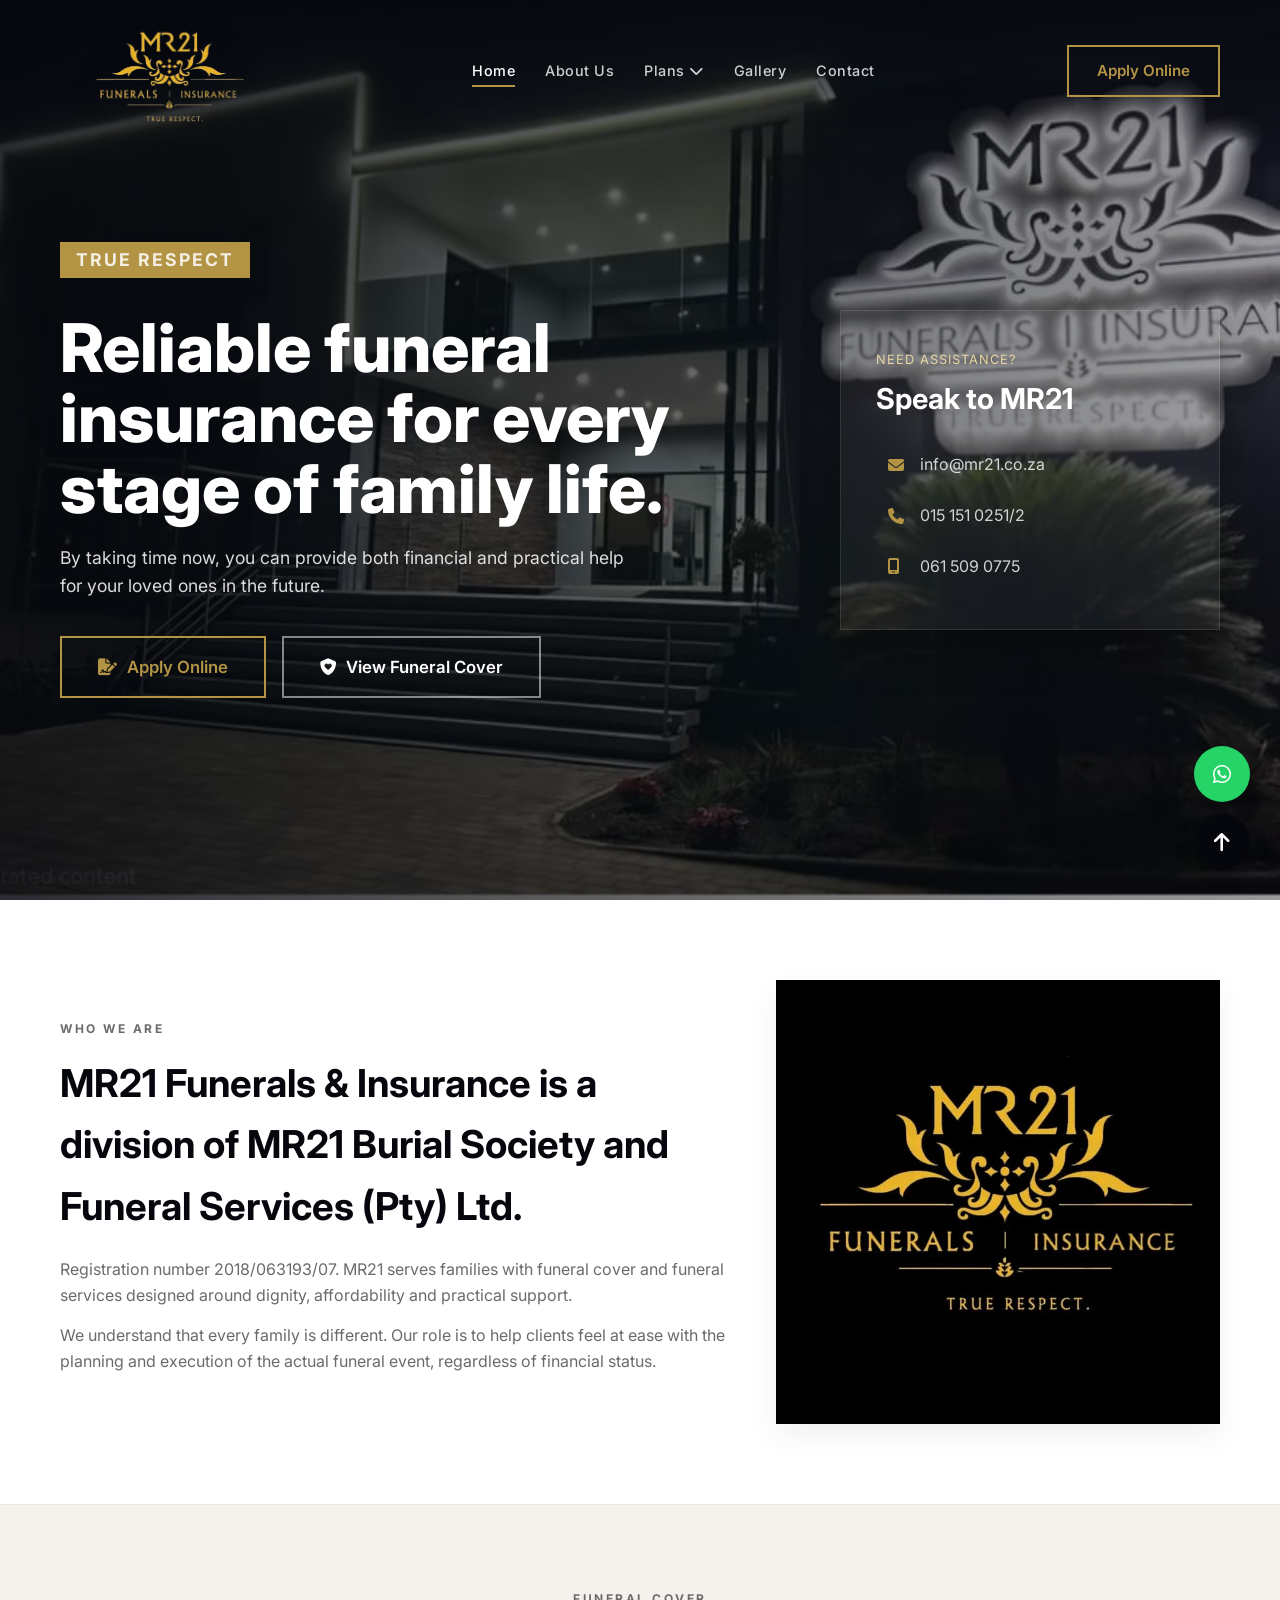
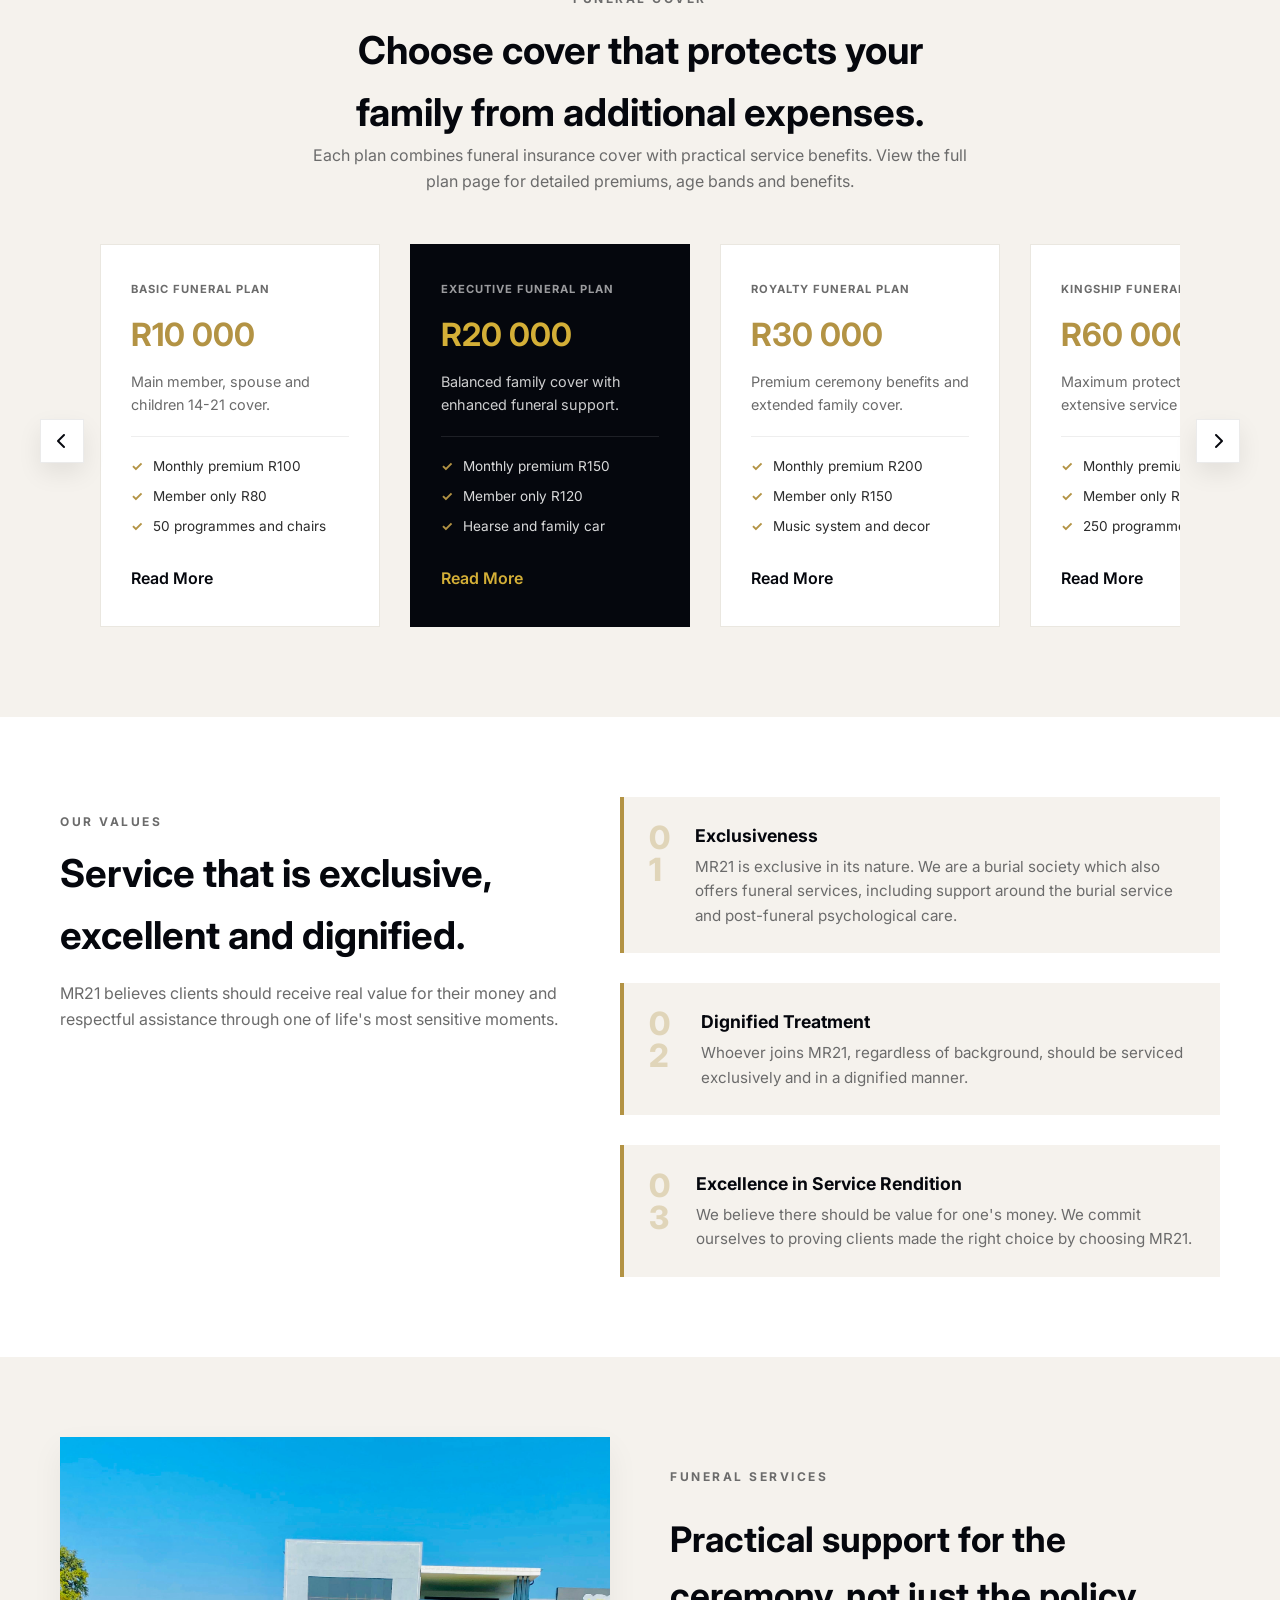
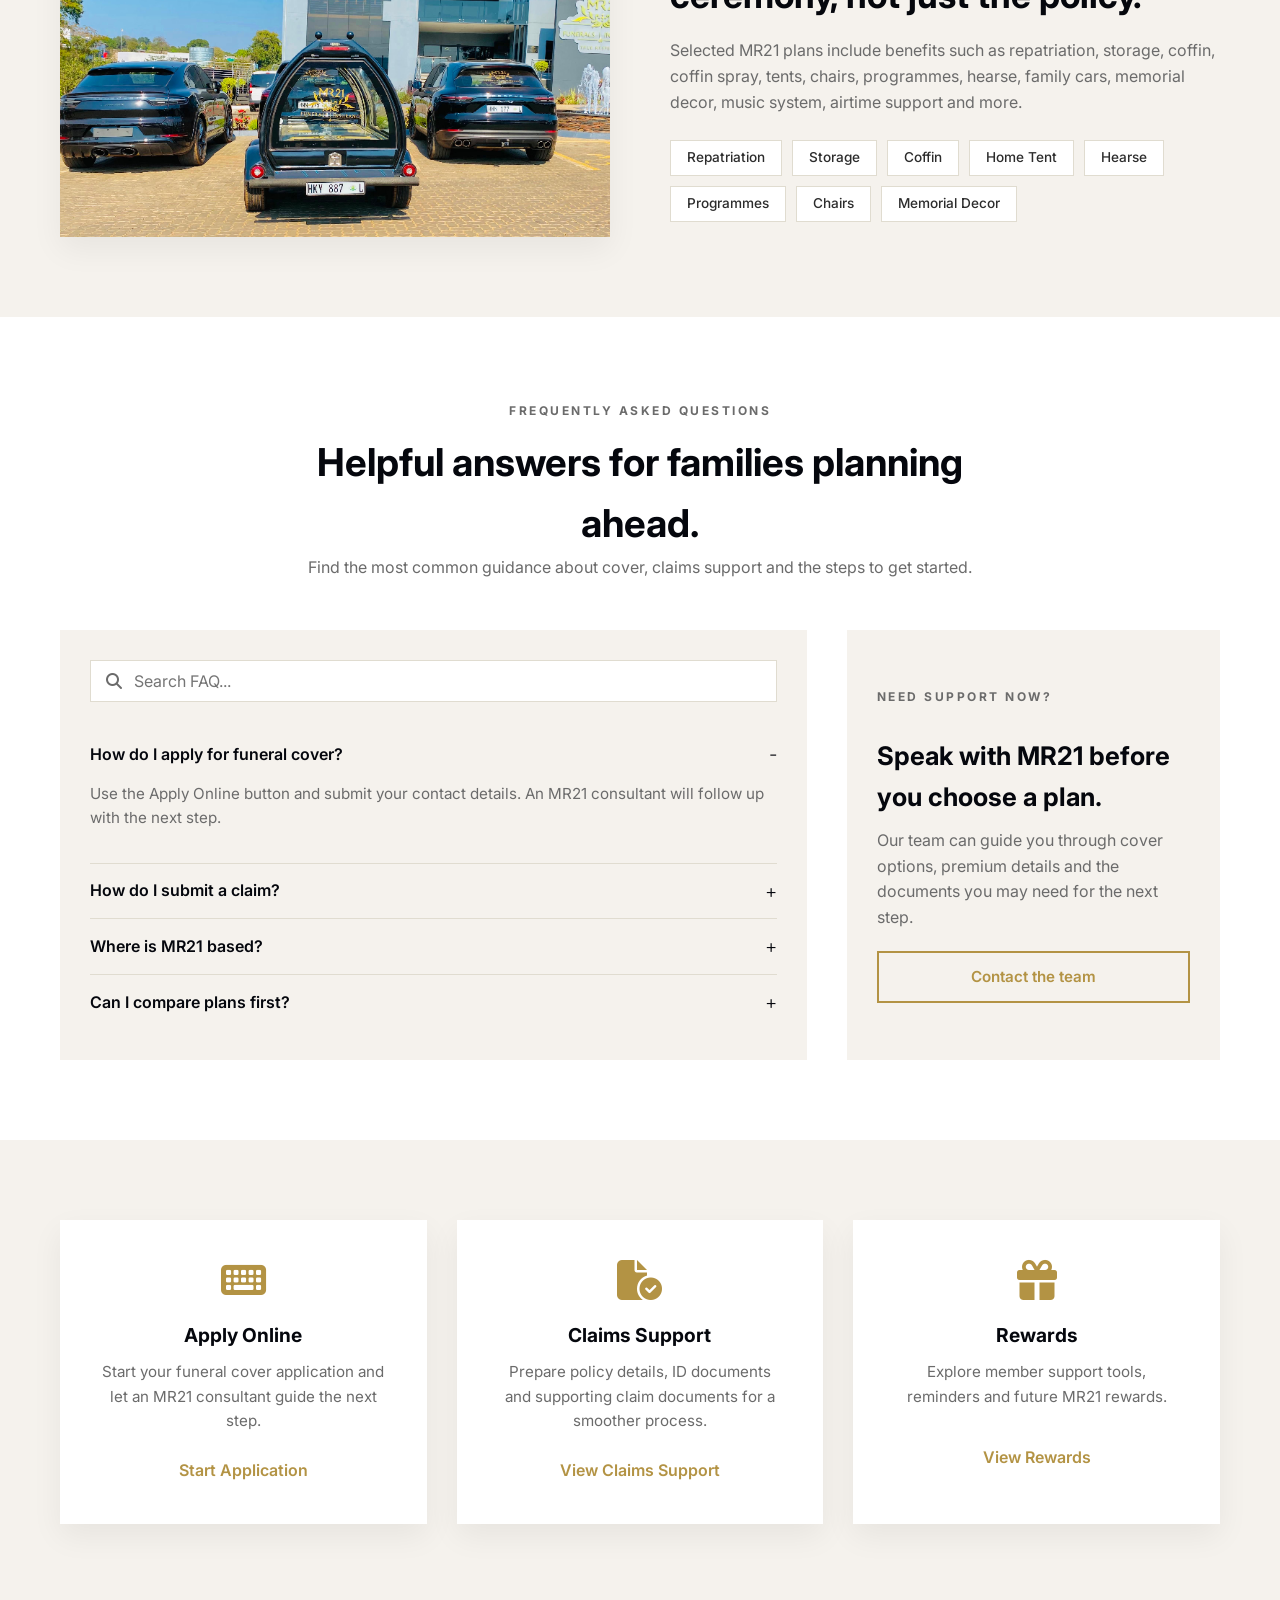
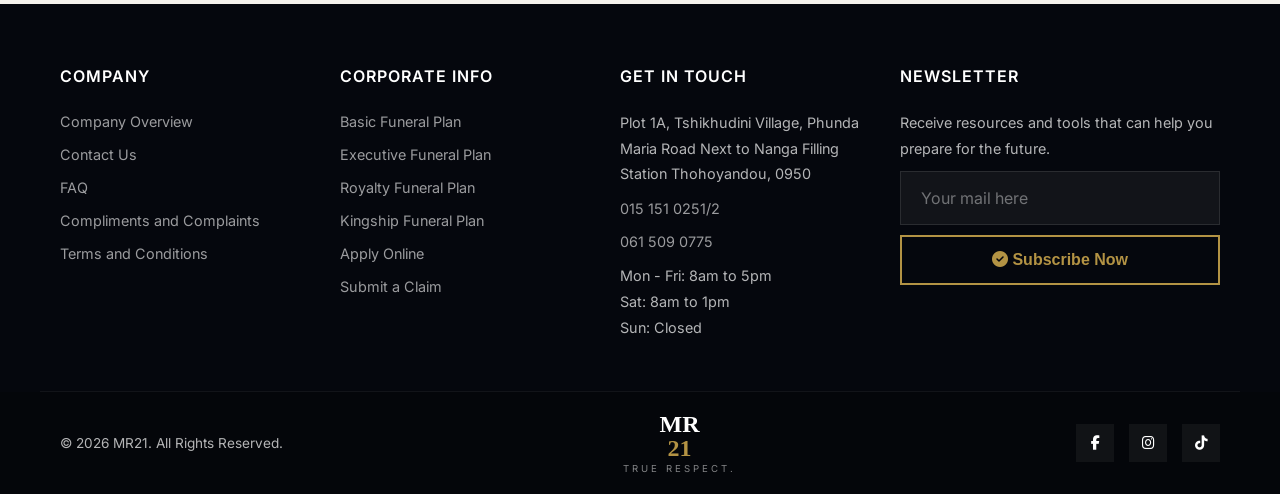
==== commit 0a8f18ab: "home page and hero sections improved plus mobile header logo on each page" ====
--- a/index.html
+++ b/index.html
@@ -20,8 +20,7 @@
     <header class="premium-header" data-header>
         <div class="container premium-header__inner">
             <a class="premium-logo" href="index.html" aria-label="MR21 Funerals and Insurance home">
-                <span>MR<strong>21</strong></span>
-                <small>Funerals & Insurance</small>
+                <img src="assets/images/who-logo.png" alt="MR21 Funerals and Insurance">
             </a>
 
             <button class="nav-toggle" type="button" aria-controls="primary-navigation" aria-expanded="false" data-nav-toggle>
@@ -295,7 +294,6 @@
 
     <div class="floating-actions" aria-label="Quick actions">
         <a href="https://wa.me/27151510251" aria-label="WhatsApp MR21"><i class="fa-brands fa-whatsapp"></i></a>
-        <a href="tel:+27151510251" class="floating-actions__emergency" aria-label="Emergency call"><i class="fa-solid fa-truck-medical"></i></a>
         <button type="button" data-back-top aria-label="Back to top"><i class="fa-solid fa-arrow-up"></i></button>
     </div>
 
--- a/css/index.css
+++ b/css/index.css
@@ -78,13 +78,16 @@
   to { opacity: 1; transform: translateY(0); }
 }
 
+/* =========================================
+   BUTTONS - Hollow with sharp corners
+   ========================================= */
 .btn {
   display: inline-flex;
   align-items: center;
   justify-content: center;
   gap: 0.6rem;
   padding: 12px 28px;
-  border-radius: 50px;
+  border-radius: 0;
   font-weight: 600;
   font-size: 0.95rem;
   transition: var(--transition);
@@ -94,19 +97,20 @@
 }
 
 .btn--primary {
+  background: transparent;
+  color: var(--color-secondary);
+  border-color: var(--color-secondary);
+}
+.btn--primary:hover {
   background: var(--color-secondary);
   color: var(--color-white);
-}
-.btn--primary:hover {
-  background: var(--color-secondary-light);
   transform: translateY(-3px);
   box-shadow: var(--shadow-btn);
 }
 
 .btn--glass {
-  background: rgba(255, 255, 255, 0.1);
-  backdrop-filter: blur(8px);
-  border: 2px solid rgba(255, 255, 255, 0.3);
+  background: transparent;
+  border: 2px solid rgba(255, 255, 255, 0.5);
   color: var(--color-white);
 }
 .btn--glass:hover {
@@ -146,10 +150,15 @@
 
 .premium-logo {
   display: flex;
-  flex-direction: column;
   align-items: center;
   line-height: 1;
   color: var(--color-white);
+}
+.premium-logo img {
+  width: 220px;
+  height: 110px;
+  object-fit: contain;
+  filter: drop-shadow(0 8px 18px rgba(0, 0, 0, 0.35));
 }
 .premium-logo span {
   font-family: 'Times New Roman', serif;
@@ -299,7 +308,7 @@
   background: var(--color-secondary);
   color: var(--color-white);
   padding: 4px 16px;
-  border-radius: 20px;
+  border-radius: 0;
   text-transform: uppercase;
   font-size: 0.7rem;
   letter-spacing: 2px;
@@ -332,7 +341,7 @@
   -webkit-backdrop-filter: blur(1px);
   border: 1px solid rgba(255, 255, 255, 0.1);
   padding: 35px;
-  border-radius: 16px;
+  border-radius: 0;
   box-shadow: 0 20px 40px rgba(0,0,0,0.3);
 }
 .hero-quote-card span {
@@ -351,7 +360,7 @@
   align-items: center;
   gap: 12px;
   padding: 10px 12px;
-  border-radius: 8px;
+  border-radius: 0;
   color: rgba(255,255,255,0.8);
   transition: var(--transition);
   margin-bottom: 5px;
@@ -395,7 +404,7 @@
 
 .intro-image {
   overflow: hidden;
-  border-radius: 20px;
+  border-radius: 0;
   box-shadow: var(--shadow-card);
 }
 .intro-image img {
@@ -442,7 +451,7 @@
 }
 .plan-preview-grid::-webkit-scrollbar-thumb {
   background: rgba(5, 7, 13, 0.2);
-  border-radius: 999px;
+  border-radius: 0;
 }
 .plan-preview-grid::-webkit-scrollbar-track {
   background: transparent;
@@ -452,7 +461,7 @@
   width: 280px;
   background: var(--color-white);
   padding: 30px;
-  border-radius: 12px;
+  border-radius: 0;
   border: 1px solid #eae7e0;
   transition: var(--transition);
   display: flex;
@@ -471,7 +480,7 @@
   transform: translateY(-50%);
   width: 44px;
   height: 44px;
-  border-radius: 50%;
+  border-radius: 0;
   border: 1px solid rgba(0,0,0,0.08);
   background: var(--color-white);
   color: var(--color-primary);
@@ -504,7 +513,7 @@
   }
   .plan-preview-grid::-webkit-scrollbar-thumb {
     background: rgba(5, 7, 13, 0.2);
-    border-radius: 999px;
+    border-radius: 0;
   }
   .plan-preview-grid::-webkit-scrollbar-track {
     background: transparent;
@@ -600,7 +609,7 @@
   gap: 25px;
   padding: 25px;
   background: var(--color-bg);
-  border-radius: 12px;
+  border-radius: 0;
   border-left: 4px solid var(--color-secondary);
   transition: var(--transition);
 }
@@ -640,7 +649,7 @@
 .service-photo {
   height: 400px;
   position: relative;
-  border-radius: 16px;
+  border-radius: 0;
   box-shadow: var(--shadow-card);
   overflow: hidden;
 }
@@ -680,7 +689,7 @@
 .benefit-cloud span {
   background: var(--color-white);
   padding: 6px 16px;
-  border-radius: 30px;
+  border-radius: 0;
   border: 1px solid #e0dcd0;
   font-size: 0.85rem;
   font-weight: 500;
@@ -701,7 +710,7 @@
 .faq-home-panel {
   background: var(--color-bg);
   padding: 30px;
-  border-radius: 16px;
+  border-radius: 0;
 }
 .faq-home-panel:last-child {
   display: flex;
@@ -714,7 +723,7 @@
   display: flex;
   align-items: center;
   padding: 10px 15px;
-  border-radius: 50px;
+  border-radius: 0;
   border: 1px solid #e0dcd0;
   margin-bottom: 25px;
 }
@@ -775,7 +784,7 @@
 .action-card {
   background: var(--color-white);
   padding: 40px;
-  border-radius: 16px;
+  border-radius: 0;
   text-align: center;
   box-shadow: var(--shadow-card);
   transition: var(--transition);
@@ -857,7 +866,7 @@
 .rich-newsletter label {
   background: rgba(255,255,255,0.05);
   border: 1px solid rgba(255,255,255,0.1);
-  border-radius: 50px;
+  border-radius: 0;
   padding: 4px 20px;
   display: flex;
   align-items: center;
@@ -877,18 +886,19 @@
 }
 .rich-newsletter input::placeholder { color: rgba(255,255,255,0.4); }
 .rich-newsletter button {
-  background: var(--color-secondary);
-  color: var(--color-white);
-  border: none;
+  background: transparent;
+  color: var(--color-secondary);
+  border: 2px solid var(--color-secondary);
   padding: 14px;
-  border-radius: 50px;
+  border-radius: 0;
   font-weight: 600;
   cursor: pointer;
   transition: var(--transition);
   width: 100%;
 }
 .rich-newsletter button:hover {
-  background: var(--color-secondary-light);
+  background: var(--color-secondary);
+  color: var(--color-white);
 }
 
 /* Footer Bottom */
@@ -936,7 +946,7 @@
   width: 38px;
   height: 38px;
   background: rgba(255,255,255,0.05);
-  border-radius: 50%;
+  border-radius: 0;
   display: flex;
   align-items: center;
   justify-content: center;
@@ -950,7 +960,7 @@
 }
 
 /* =========================================
-   12. FLOATING ACTIONS
+   12. FLOATING ACTIONS - WhatsApp only
    ========================================= */
 .floating-actions {
   position: fixed;
@@ -965,7 +975,7 @@
 .floating-actions button {
   width: 56px;
   height: 56px;
-  border-radius: 50%;
+  border-radius: 0;
   display: flex;
   align-items: center;
   justify-content: center;
@@ -977,22 +987,12 @@
   box-shadow: 0 8px 20px rgba(0,0,0,0.2);
   font-size: 1.3rem;
 }
-.floating-actions a { background: #25D366; } /* WhatsApp */
-.floating-actions__emergency { 
-  background: #e63946; 
-  animation: pulse-emergency 2s infinite;
-}
+.floating-actions a { background: #25D366; }
 .floating-actions button { background: var(--color-primary); }
 
 .floating-actions a:hover,
 .floating-actions button:hover {
   transform: scale(1.1);
-}
-
-@keyframes pulse-emergency {
-  0% { box-shadow: 0 0 0 0 rgba(230, 57, 70, 0.7); }
-  70% { box-shadow: 0 0 0 15px rgba(230, 57, 70, 0); }
-  100% { box-shadow: 0 0 0 0 rgba(230, 57, 70, 0); }
 }
 
 /* =========================================
@@ -1069,10 +1069,11 @@
     display: none;
   }
   .premium-nav .apply-mobile-btn {
-    background: var(--color-secondary);
-    color: var(--color-white);
+    background: transparent;
+    color: var(--color-secondary);
+    border: 2px solid var(--color-secondary);
     padding: 12px 16px !important;
-    border-radius: 8px;
+    border-radius: 0;
     margin-top: 15px;
     display: block !important;
     text-align: center;
@@ -1080,27 +1081,39 @@
     border-bottom: none !important;
   }
   .premium-nav .apply-mobile-btn:hover {
-    background: var(--color-secondary-light);
+    background: var(--color-secondary);
+    color: var(--color-white);
   }
 
   /* Mobile Hero */
   .mr21-hero {
     min-height: auto;
-    padding-top: 80px;
+    padding-top: 120px;
+    padding-bottom: 60px;
+  }
+  .mr21-hero__image {
+    background-size: cover;
+    background-position: center top;
+  }
+  .mr21-hero__content {
+    text-align: center;
+    margin: 0 auto;
   }
   .mr21-hero__content h1 { 
-    font-size: 1.8rem;
-    line-height: 1.2;
+    font-size: 2rem;
+    line-height: 1.15;
     word-break: break-word;
+    margin-top: 20px;
   }
   .mr21-hero__content p {
-    font-size: 0.95rem;
+    font-size: 1rem;
     max-width: 100%;
+    margin-bottom: 25px;
   }
   .mr21-hero__grid { 
-    padding-top: 40px;
-    padding-bottom: 40px;
-    gap: 30px;
+    padding-top: 60px;
+    padding-bottom: 0;
+    gap: 20px;
   }
   .hero-label {
     font-size: 0.65rem;
@@ -1108,23 +1121,17 @@
   .hero__actions { 
     flex-direction: column;
     gap: 12px;
-  }
-  .btn--large { 
-    width: 100%; 
+    align-items: center;
+  }
+  .hero__actions .btn { 
+    width: 100%;
+    max-width: 320px;
     text-align: center;
     padding: 14px 20px;
-    font-size: 0.95rem;
+    font-size: 0.9rem;
   }
   .hero-quote-card {
-    padding: 20px;
-    border-radius: 12px;
-  }
-  .hero-quote-card h2 {
-    font-size: 1.3rem;
-  }
-  .hero-quote-card a {
-    font-size: 0.9rem;
-    padding: 8px 10px;
+    display: none;
   }
 
   /* Mobile Sections */
@@ -1236,4 +1243,4 @@
   .premium-nav a {
     font-size: 0.9rem;
   }
-}
+}
--- a/css/mobile-fixes.css
+++ b/css/mobile-fixes.css
@@ -82,7 +82,7 @@
   display: inline-flex;
   width: fit-content;
   padding: 5px 12px;
-  border-radius: 999px;
+  border-radius: 0;
   background: rgba(179, 147, 68, 0.16);
   color: var(--color-secondary-light, #d4af37);
   font-size: 0.72rem;
@@ -91,6 +91,41 @@
   text-transform: uppercase;
 }
 
+/* =========================================
+   MOBILE COMPATIBILITY ENHANCEMENTS
+   ========================================= */
+
+/* Touch-friendly button sizing */
+@media (hover: none) and (pointer: coarse) {
+  .btn,
+  .btn--primary,
+  .btn--glass,
+  .btn--ghost {
+    min-height: 48px;
+    padding-top: 14px;
+    padding-bottom: 14px;
+  }
+  
+  .floating-actions a,
+  .floating-actions button {
+    width: 56px;
+    height: 56px;
+  }
+}
+
+/* Prevent text overflow on very small screens */
+* {
+  -webkit-tap-highlight-color: transparent;
+}
+
+/* Ensure form elements are usable on mobile */
+input,
+select,
+textarea,
+button {
+  font-size: 16px; /* Prevent iOS zoom on focus */
+}
+
 @media (max-width: 900px) {
   .container {
     width: 100%;
@@ -98,8 +133,12 @@
 
   .premium-header,
   .site-header {
-    position: relative;
+    position: absolute;
     z-index: 1000;
+    background: linear-gradient(180deg, rgba(5, 7, 13, 0.7) 0%, transparent 100%);
+  }
+  .premium-header.scrolled,
+  .premium-header.is-scrolled {
     background: var(--color-primary, #05070d);
   }
 
@@ -113,6 +152,13 @@
   .brand-mark small,
   .brand-mark em {
     color: var(--color-white, #fff) !important;
+  }
+
+  .premium-logo img,
+  .brand-mark img {
+    width: 220px !important;
+    height: 110px !important;
+    object-fit: contain;
   }
 
   .premium-header__actions,
@@ -224,12 +270,18 @@
     width: 100%;
     margin-top: 12px;
     padding: 13px 16px !important;
-    border: 0 !important;
-    border-radius: 8px;
+    border: 2px solid var(--color-secondary, #b39344) !important;
+    border-radius: 0;
+    background: transparent;
+    color: var(--color-secondary, #b39344) !important;
+    font-weight: 700;
+    text-align: center;
+  }
+  
+  .premium-nav .apply-mobile-btn:hover,
+  .primary-nav .apply-mobile-btn:hover {
     background: var(--color-secondary, #b39344);
     color: var(--color-white, #fff) !important;
-    font-weight: 700;
-    text-align: center;
   }
 
   .mr21-hero,
@@ -256,8 +308,13 @@
     min-height: 100%;
   }
 
-  .mr21-hero {
-    min-height: 100svh !important;
+  .mr21-hero__image {
+    background-size: cover !important;
+    background-position: center !important;
+    background-repeat: no-repeat !important;
+  }
+  .mr21-hero__overlay {
+    background: linear-gradient(90deg, rgba(5, 7, 13, 0.85) 0%, rgba(5, 7, 13, 0.4) 100%) !important;
   }
 
   .mr21-hero__grid,
@@ -317,10 +374,13 @@
     width: 100%;
   }
 
-  .hero__actions .btn,
   .form-actions .btn,
   .application-form .btn {
     width: 100%;
+  }
+  .hero__actions .btn {
+    width: 100%;
+    max-width: 320px;
   }
 
   .hero-quote-card,
@@ -331,7 +391,7 @@
   .claims-contact-panel,
   .application-form,
   .stepper-panel {
-    border-radius: 8px !important;
+    border-radius: 0 !important;
   }
 
   .compare-table {
@@ -350,6 +410,24 @@
   .floating-actions {
     right: 14px !important;
     bottom: 14px !important;
+  }
+  
+  /* Ensure cards stack properly on mobile */
+  .plan-preview-grid {
+    margin: 0 !important;
+  }
+  
+  .plan-preview {
+    min-width: 260px !important;
+  }
+  
+  /* Improve spacing on mobile */
+  .home-section {
+    padding: 40px 0 !important;
+  }
+  
+  .section-heading {
+    margin-bottom: 30px !important;
   }
 }
 
@@ -368,6 +446,12 @@
   .brand-mark small,
   .brand-mark em {
     letter-spacing: 1.2px !important;
+  }
+
+  .premium-logo img,
+  .brand-mark img {
+    width: 220px !important;
+    height: 110px !important;
   }
 
   .btn,
@@ -404,4 +488,38 @@
     gap: 12px;
     text-align: center;
   }
-}
+  
+  /* Improve hero button layout on very small screens */
+  .hero__actions {
+    gap: 10px;
+  }
+  
+  .hero__actions .btn {
+    padding: 12px 16px;
+    font-size: 0.9rem;
+  }
+  
+  /* Ensure images don't overflow */
+  .service-photo {
+    height: 200px !important;
+  }
+  
+  /* Tighten up gallery items */
+  .gallery-masonry {
+    gap: 12px !important;
+  }
+  
+  .gallery-item {
+    grid-column: span 1 !important;
+    grid-row: span 1 !important;
+    min-height: 200px;
+  }
+}
+
+/* =========================================
+   FLOATING BUTTONS - Round shape
+   ========================================= */
+.floating-actions a, 
+.floating-actions button {
+  border-radius: 50% !important;
+}
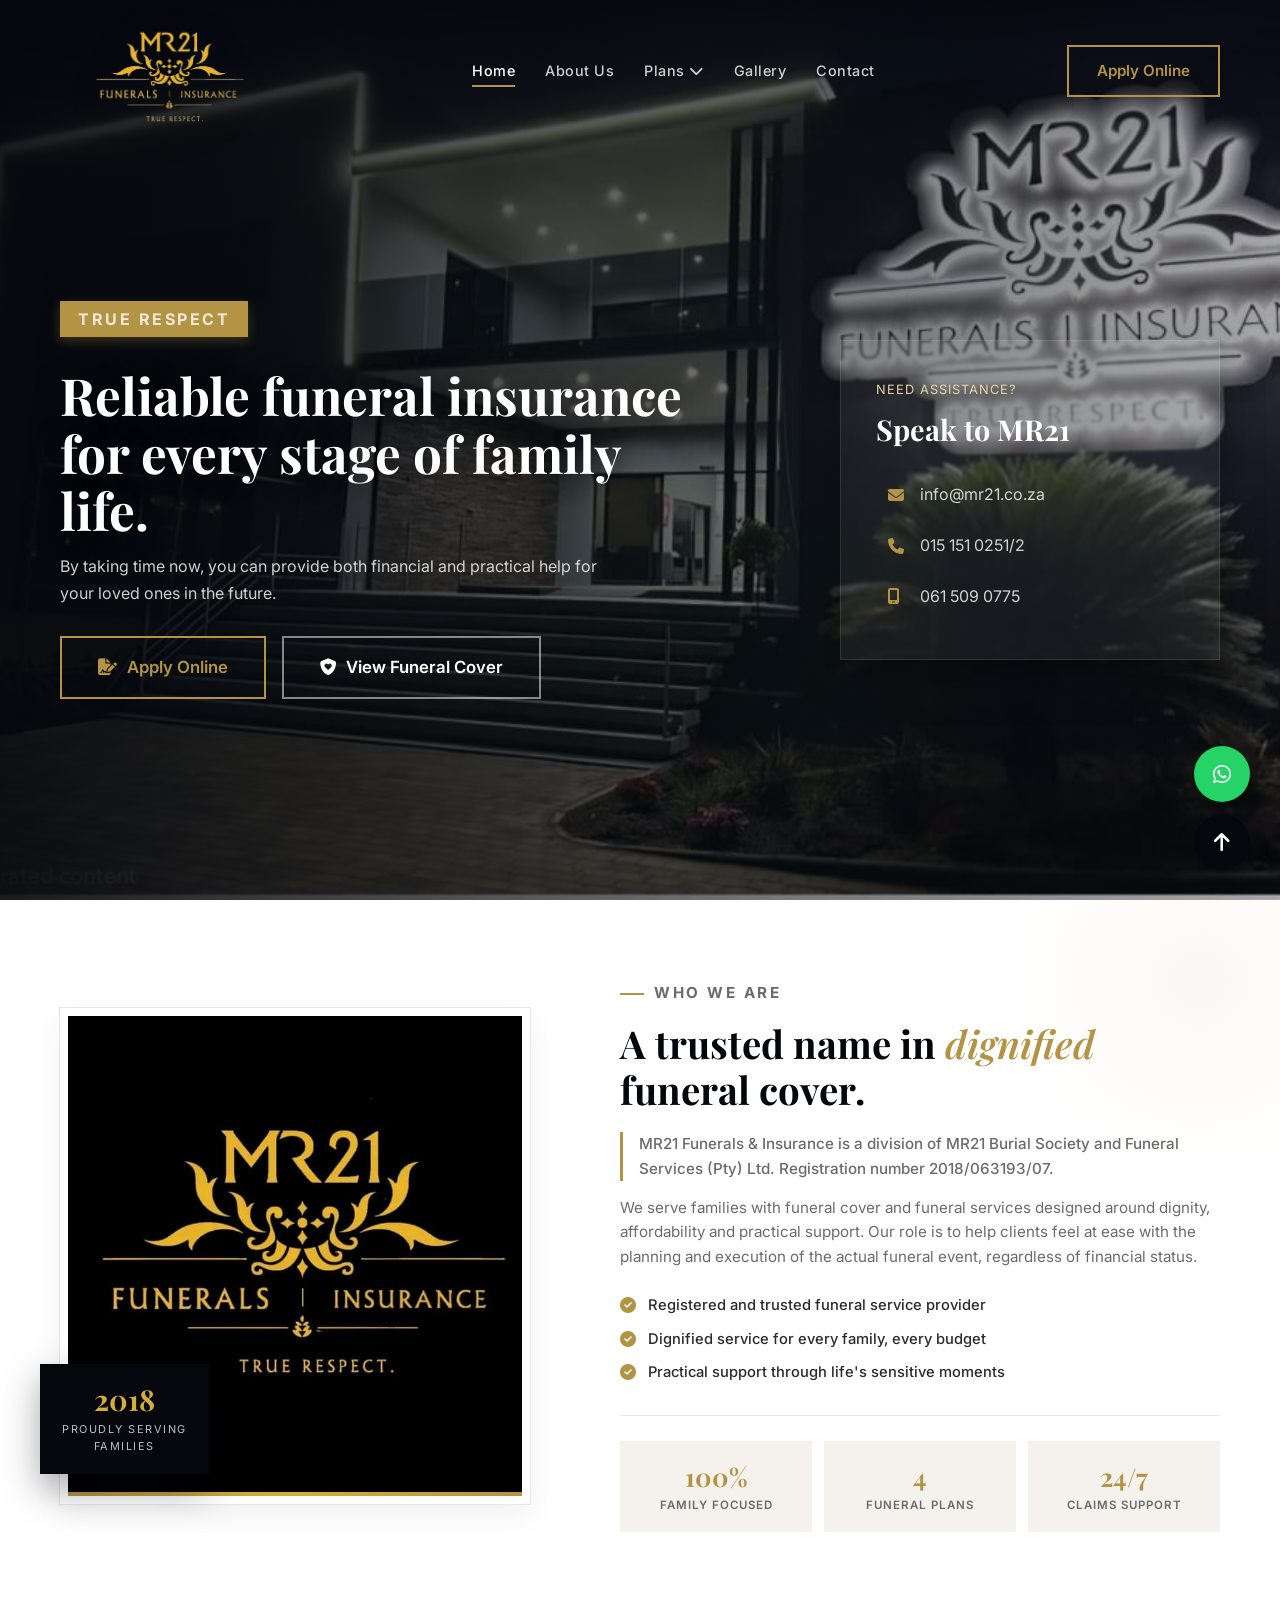
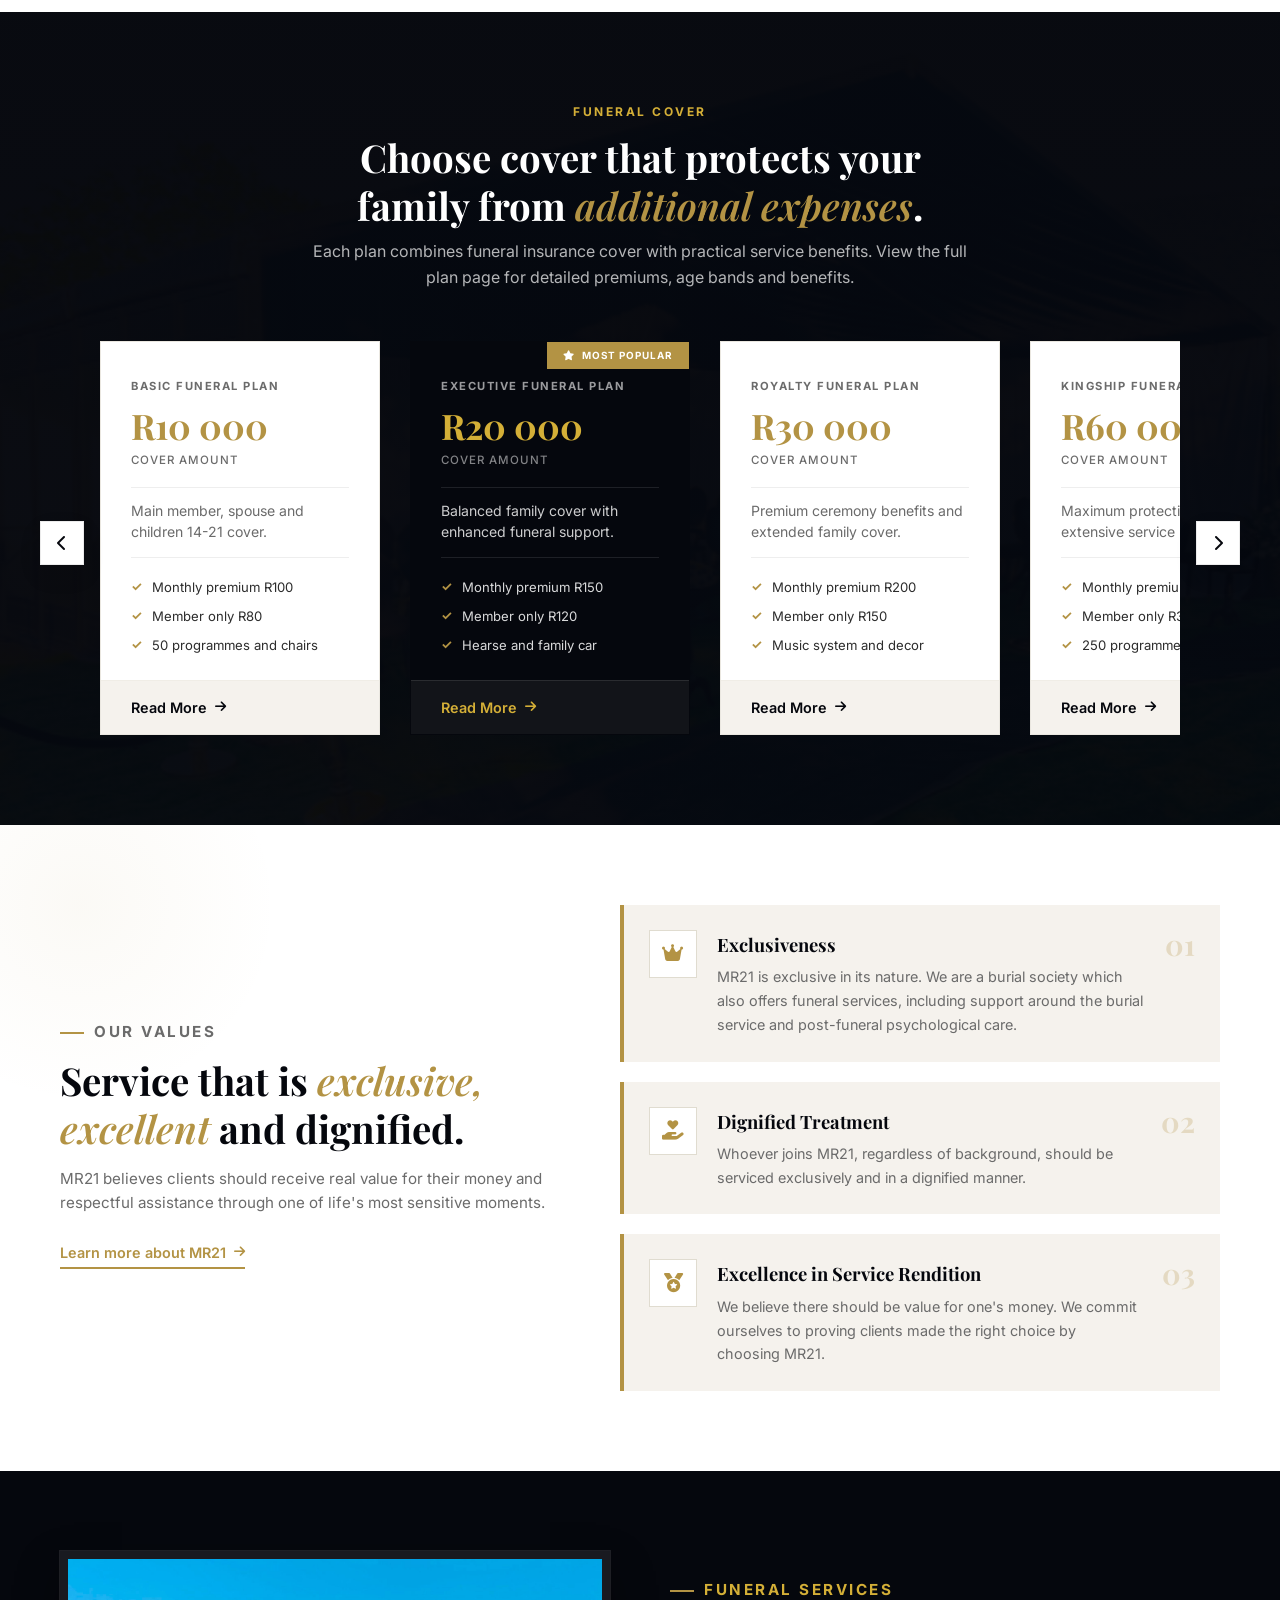
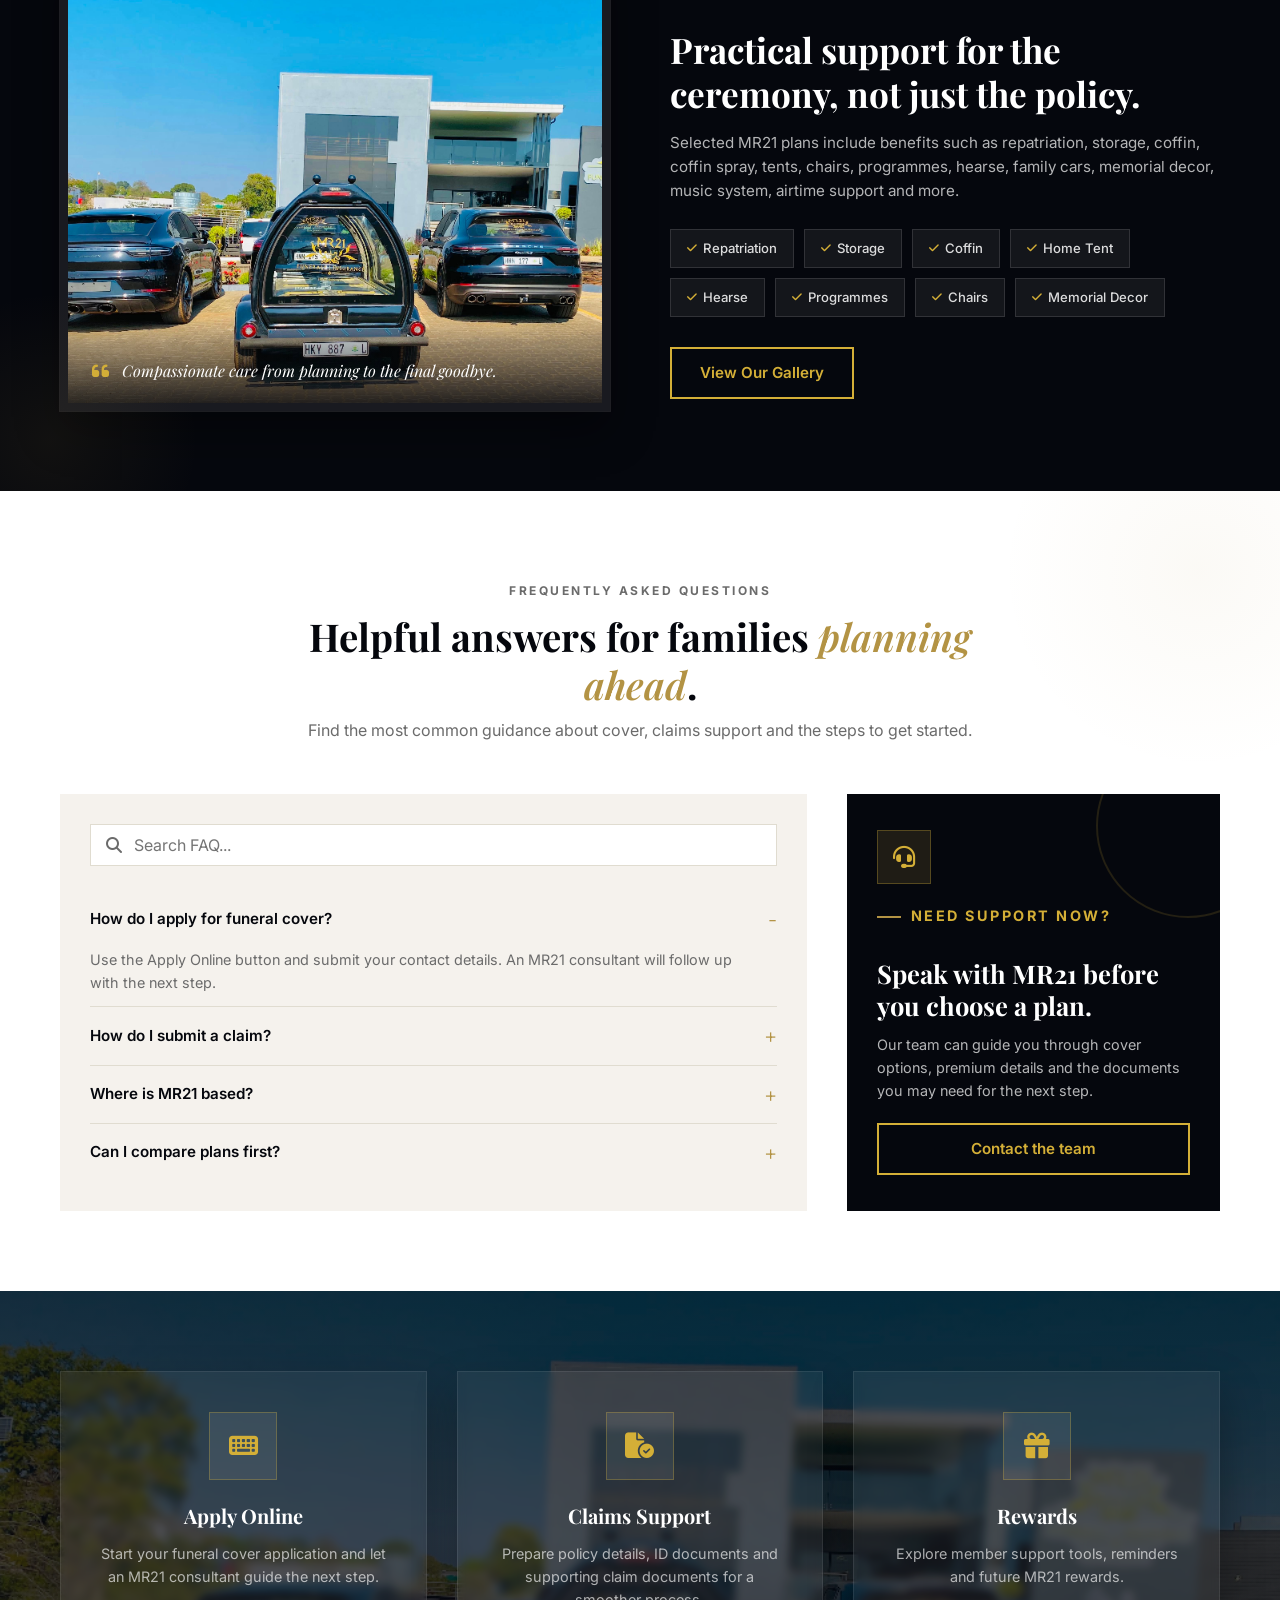
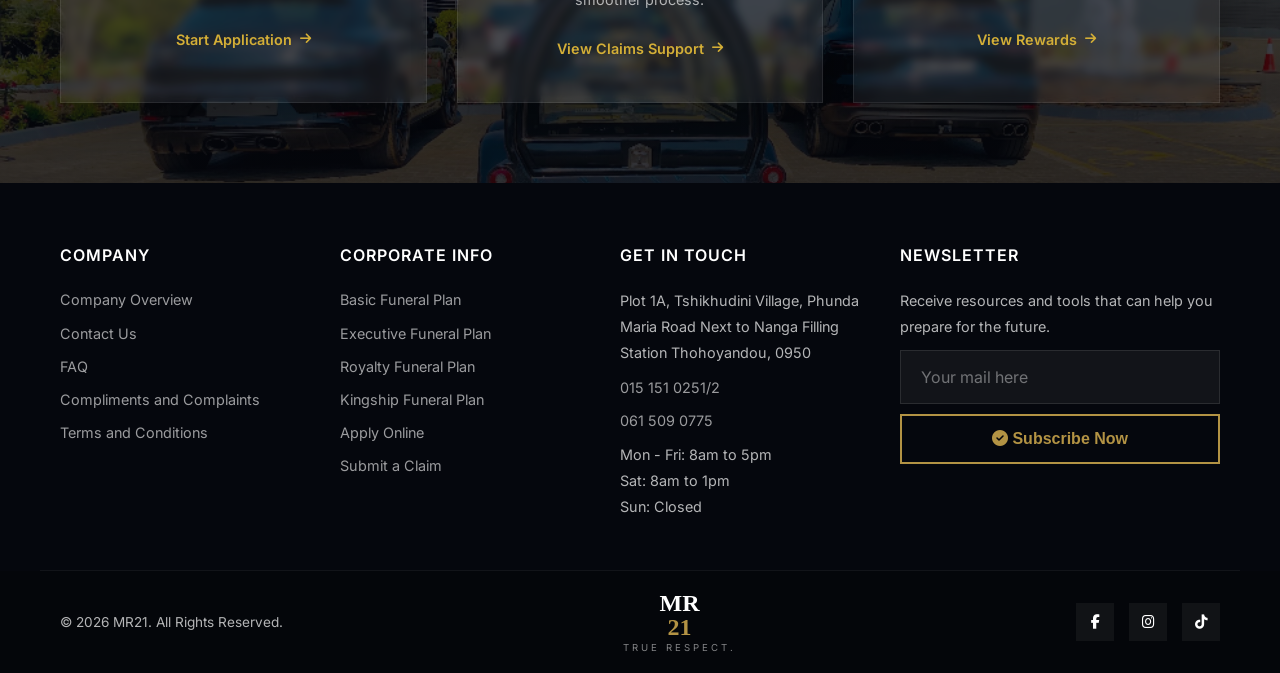
==== commit a1a885da: "home page improvd" ====
--- a/index.html
+++ b/index.html
@@ -8,7 +8,7 @@
     <title>MR21 Funerals & Insurance | Reliable Funeral Insurance</title>
     <link rel="preconnect" href="https://fonts.googleapis.com">
     <link rel="preconnect" href="https://fonts.gstatic.com" crossorigin>
-    <link href="https://fonts.googleapis.com/css2?family=Inter:wght@400;500;600;700;800;900&display=swap" rel="stylesheet">
+    <link href="https://fonts.googleapis.com/css2?family=Inter:wght@400;500;600;700;800;900&family=Playfair+Display:ital,wght@0,400;0,500;0,600;0,700;0,800;1,400;1,600&display=swap" rel="stylesheet">
     <link rel="stylesheet" href="https://cdnjs.cloudflare.com/ajax/libs/font-awesome/6.5.2/css/all.min.css">
     <link rel="stylesheet" href="css/index.css">
     <link rel="stylesheet" href="css/mobile-fixes.css">
@@ -54,6 +54,7 @@
     </header>
 
     <main id="main">
+        <!-- ============ HERO SECTION ============ -->
         <section class="mr21-hero">
             <div class="mr21-hero__image" role="img" aria-label="MR21 Funerals and Insurance branch building"></div>
             <div class="mr21-hero__overlay"></div>
@@ -78,26 +79,53 @@
             </div>
         </section>
 
-       
-
-        <section class="home-section intro-section">
-            <div class="container intro-grid">
-                <div class="section-copy reveal">
+        <!-- ============ ABOUT / INTRO PREVIEW ============ -->
+        <section class="home-section about-preview-section">
+            <div class="container about-preview-grid">
+                <div class="about-preview-media reveal">
+                    <div class="about-preview-media__frame">
+                        <img src="assets/images/who.jpeg" alt="MR21 team providing funeral and insurance support" loading="lazy">
+                    </div>
+                    <div class="about-preview-badge reveal">
+                        <strong>2018</strong>
+                        <span>Proudly Serving<br>Families</span>
+                    </div>
+                </div>
+                <div class="about-preview-content reveal">
                     <p class="eyebrow">Who We Are</p>
-                    <h2>MR21 Funerals & Insurance is a division of MR21 Burial Society and Funeral Services (Pty) Ltd.</h2>
-                    <p>Registration number 2018/063193/07. MR21 serves families with funeral cover and funeral services designed around dignity, affordability and practical support.</p>
-                    <p>We understand that every family is different. Our role is to help clients feel at ease with the planning and execution of the actual funeral event, regardless of financial status.</p>
-                </div>
-                <div class="intro-image reveal">
-                    <img src="assets/images/who.jpeg" alt="MR21 team providing funeral and insurance support">
-                </div>
-            </div>
-        </section>
-
-        <section class="home-section plans-preview">
+                    <h2>A trusted name in <em class="gold-italic">dignified</em> funeral cover.</h2>
+                    <p class="about-preview-lead">MR21 Funerals & Insurance is a division of MR21 Burial Society and Funeral Services (Pty) Ltd. Registration number 2018/063193/07.</p>
+                    <p>We serve families with funeral cover and funeral services designed around dignity, affordability and practical support. Our role is to help clients feel at ease with the planning and execution of the actual funeral event, regardless of financial status.</p>
+                    <ul class="about-preview-points">
+                        <li><i class="fa-solid fa-circle-check" aria-hidden="true"></i> Registered and trusted funeral service provider</li>
+                        <li><i class="fa-solid fa-circle-check" aria-hidden="true"></i> Dignified service for every family, every budget</li>
+                        <li><i class="fa-solid fa-circle-check" aria-hidden="true"></i> Practical support through life's sensitive moments</li>
+                    </ul>
+                    <div class="about-preview-stats">
+                        <div class="stat-item">
+                            <strong data-stat>100%</strong>
+                            <span>Family Focused</span>
+                        </div>
+                        <div class="stat-item">
+                            <strong>4</strong>
+                            <span>Funeral Plans</span>
+                        </div>
+                        <div class="stat-item">
+                            <strong>24/7</strong>
+                            <span>Claims Support</span>
+                        </div>
+                    </div>
+                </div>
+            </div>
+        </section>
+
+        <!-- ============ PLANS PREVIEW - DARK SECTION ============ -->
+        <section class="home-section plans-preview-section">
+            <div class="plans-preview-bg" aria-hidden="true"></div>
+            <div class="plans-preview-overlay" aria-hidden="true"></div>
             <div class="container section-heading reveal">
                 <p class="eyebrow">Funeral Cover</p>
-                <h2>Choose cover that protects your family from additional expenses.</h2>
+                <h2>Choose cover that protects your family from <em class="gold-italic">additional expenses</em>.</h2>
                 <p>Each plan combines funeral insurance cover with practical service benefits. View the full plan page for detailed premiums, age bands and benefits.</p>
             </div>
 
@@ -107,24 +135,57 @@
                 </button>
                 <div class="plan-preview-grid">
                     <article class="plan-preview reveal">
-                        <div><span>Basic Funeral Plan</span><strong>R10 000</strong><p>Main member, spouse and children 14-21 cover.</p></div>
-                        <ul><li>Monthly premium R100</li><li>Member only R80</li><li>50 programmes and chairs</li></ul>
-                        <a href="plans.html#basic">Read More</a>
+                        <div class="plan-preview__head">
+                            <span>Basic Funeral Plan</span>
+                            <div class="plan-preview__price"><strong>R10 000</strong><small>Cover amount</small></div>
+                            <p>Main member, spouse and children 14-21 cover.</p>
+                        </div>
+                        <ul>
+                            <li>Monthly premium R100</li>
+                            <li>Member only R80</li>
+                            <li>50 programmes and chairs</li>
+                        </ul>
+                        <a class="plan-preview__link" href="plans.html#basic">Read More <i class="fa-solid fa-arrow-right" aria-hidden="true"></i></a>
                     </article>
                     <article class="plan-preview plan-preview--featured reveal">
-                        <div><span>Executive Funeral Plan</span><strong>R20 000</strong><p>Balanced family cover with enhanced funeral support.</p></div>
-                        <ul><li>Monthly premium R150</li><li>Member only R120</li><li>Hearse and family car</li></ul>
-                        <a href="plans.html#executive">Read More</a>
+                        <span class="plan-preview__badge"><i class="fa-solid fa-star" aria-hidden="true"></i> Most Popular</span>
+                        <div class="plan-preview__head">
+                            <span>Executive Funeral Plan</span>
+                            <div class="plan-preview__price"><strong>R20 000</strong><small>Cover amount</small></div>
+                            <p>Balanced family cover with enhanced funeral support.</p>
+                        </div>
+                        <ul>
+                            <li>Monthly premium R150</li>
+                            <li>Member only R120</li>
+                            <li>Hearse and family car</li>
+                        </ul>
+                        <a class="plan-preview__link" href="plans.html#executive">Read More <i class="fa-solid fa-arrow-right" aria-hidden="true"></i></a>
                     </article>
                     <article class="plan-preview reveal">
-                        <div><span>Royalty Funeral Plan</span><strong>R30 000</strong><p>Premium ceremony benefits and extended family cover.</p></div>
-                        <ul><li>Monthly premium R200</li><li>Member only R150</li><li>Music system and decor</li></ul>
-                        <a href="plans.html#royalty">Read More</a>
+                        <div class="plan-preview__head">
+                            <span>Royalty Funeral Plan</span>
+                            <div class="plan-preview__price"><strong>R30 000</strong><small>Cover amount</small></div>
+                            <p>Premium ceremony benefits and extended family cover.</p>
+                        </div>
+                        <ul>
+                            <li>Monthly premium R200</li>
+                            <li>Member only R150</li>
+                            <li>Music system and decor</li>
+                        </ul>
+                        <a class="plan-preview__link" href="plans.html#royalty">Read More <i class="fa-solid fa-arrow-right" aria-hidden="true"></i></a>
                     </article>
                     <article class="plan-preview reveal">
-                        <div><span>Kingship Funeral Plan</span><strong>R60 000</strong><p>Maximum protection with extensive service benefits.</p></div>
-                        <ul><li>Monthly premium R400</li><li>Member only R300</li><li>250 programmes and chairs</li></ul>
-                        <a href="plans.html#kingship">Read More</a>
+                        <div class="plan-preview__head">
+                            <span>Kingship Funeral Plan</span>
+                            <div class="plan-preview__price"><strong>R60 000</strong><small>Cover amount</small></div>
+                            <p>Maximum protection with extensive service benefits.</p>
+                        </div>
+                        <ul>
+                            <li>Monthly premium R400</li>
+                            <li>Member only R300</li>
+                            <li>250 programmes and chairs</li>
+                        </ul>
+                        <a class="plan-preview__link" href="plans.html#kingship">Read More <i class="fa-solid fa-arrow-right" aria-hidden="true"></i></a>
                     </article>
                 </div>
                 <button class="plans-arrow plans-arrow--next" type="button" aria-label="Next plan">
@@ -133,30 +194,47 @@
             </div>
         </section>
 
+        <!-- ============ VALUES SECTION - IMAGE BACKGROUND ============ -->
         <section class="home-section values-section">
+            <div class="values-bg" aria-hidden="true"></div>
+            <div class="values-overlay" aria-hidden="true"></div>
             <div class="container values-layout">
                 <div class="values-intro reveal">
                     <p class="eyebrow">Our Values</p>
-                    <h2>Service that is exclusive, excellent and dignified.</h2>
+                    <h2>Service that is <em class="gold-italic">exclusive, excellent</em> and dignified.</h2>
                     <p>MR21 believes clients should receive real value for their money and respectful assistance through one of life's most sensitive moments.</p>
+                    <a class="values-link" href="about.html">Learn more about MR21 <i class="fa-solid fa-arrow-right" aria-hidden="true"></i></a>
                 </div>
                 <div class="values-list">
                     <article class="value-row reveal">
-                        <span>01</span>
-                        <div><h3>Exclusiveness</h3><p>MR21 is exclusive in its nature. We are a burial society which also offers funeral services, including support around the burial service and post-funeral psychological care.</p></div>
+                        <span class="value-row__icon"><i class="fa-solid fa-crown" aria-hidden="true"></i></span>
+                        <div class="value-row__body">
+                            <h3>Exclusiveness</h3>
+                            <p>MR21 is exclusive in its nature. We are a burial society which also offers funeral services, including support around the burial service and post-funeral psychological care.</p>
+                        </div>
+                        <span class="value-row__num">01</span>
                     </article>
                     <article class="value-row reveal">
-                        <span>02</span>
-                        <div><h3>Dignified Treatment</h3><p>Whoever joins MR21, regardless of background, should be serviced exclusively and in a dignified manner.</p></div>
+                        <span class="value-row__icon"><i class="fa-solid fa-hand-holding-heart" aria-hidden="true"></i></span>
+                        <div class="value-row__body">
+                            <h3>Dignified Treatment</h3>
+                            <p>Whoever joins MR21, regardless of background, should be serviced exclusively and in a dignified manner.</p>
+                        </div>
+                        <span class="value-row__num">02</span>
                     </article>
                     <article class="value-row reveal">
-                        <span>03</span>
-                        <div><h3>Excellence in Service Rendition</h3><p>We believe there should be value for one's money. We commit ourselves to proving clients made the right choice by choosing MR21.</p></div>
-                    </article>
-                </div>
-            </div>
-        </section>
-
+                        <span class="value-row__icon"><i class="fa-solid fa-medal" aria-hidden="true"></i></span>
+                        <div class="value-row__body">
+                            <h3>Excellence in Service Rendition</h3>
+                            <p>We believe there should be value for one's money. We commit ourselves to proving clients made the right choice by choosing MR21.</p>
+                        </div>
+                        <span class="value-row__num">03</span>
+                    </article>
+                </div>
+            </div>
+        </section>
+
+        <!-- ============ SERVICE SECTION ============ -->
         <section class="home-section service-section">
             <div class="container service-home-grid">
                 <div class="service-photo reveal" aria-label="MR21 service photo slideshow">
@@ -166,23 +244,38 @@
                         <img class="service-slide" src="assets/images/service3.png" alt="Professional MR21 funeral planning crew" loading="lazy">
                         <img class="service-slide" src="assets/images/service4.png" alt="Customer care support at MR21" loading="lazy">
                     </div>
+                    <div class="service-photo__caption">
+                        <i class="fa-solid fa-quote-left" aria-hidden="true"></i>
+                        <p>Compassionate care from planning to the final goodbye.</p>
+                    </div>
                 </div>
                 <div class="service-content reveal">
                     <p class="eyebrow">Funeral Services</p>
                     <h2>Practical support for the ceremony, not just the policy.</h2>
                     <p>Selected MR21 plans include benefits such as repatriation, storage, coffin, coffin spray, tents, chairs, programmes, hearse, family cars, memorial decor, music system, airtime support and more.</p>
                     <div class="benefit-cloud">
-                        <span>Repatriation</span><span>Storage</span><span>Coffin</span><span>Home Tent</span><span>Hearse</span><span>Programmes</span><span>Chairs</span><span>Memorial Decor</span>
-                    </div>
-                </div>
-            </div>
-        </section>
-
+                        <span><i class="fa-solid fa-check" aria-hidden="true"></i> Repatriation</span>
+                        <span><i class="fa-solid fa-check" aria-hidden="true"></i> Storage</span>
+                        <span><i class="fa-solid fa-check" aria-hidden="true"></i> Coffin</span>
+                        <span><i class="fa-solid fa-check" aria-hidden="true"></i> Home Tent</span>
+                        <span><i class="fa-solid fa-check" aria-hidden="true"></i> Hearse</span>
+                        <span><i class="fa-solid fa-check" aria-hidden="true"></i> Programmes</span>
+                        <span><i class="fa-solid fa-check" aria-hidden="true"></i> Chairs</span>
+                        <span><i class="fa-solid fa-check" aria-hidden="true"></i> Memorial Decor</span>
+                    </div>
+                    <a class="btn btn--primary" href="gallery.html">View Our Gallery</a>
+                </div>
+            </div>
+        </section>
+
+        <!-- ============ FAQ SECTION - IMAGE BACKGROUND ============ -->
         <section class="home-section faq-home-section" id="faq-home-section">
+            <div class="faq-bg" aria-hidden="true"></div>
+            <div class="faq-overlay" aria-hidden="true"></div>
             <div class="container faq-home-wrap">
                 <div class="section-heading reveal">
                     <p class="eyebrow">Frequently Asked Questions</p>
-                    <h2>Helpful answers for families planning ahead.</h2>
+                    <h2>Helpful answers for families <em class="gold-italic">planning ahead</em>.</h2>
                     <p>Find the most common guidance about cover, claims support and the steps to get started.</p>
                 </div>
                 <div class="faq-home-grid">
@@ -210,7 +303,8 @@
                             </details>
                         </div>
                     </div>
-                    <div class="faq-home-panel reveal">
+                    <div class="faq-home-panel faq-cta-panel reveal">
+                        <span class="faq-cta-panel__icon"><i class="fa-solid fa-headset" aria-hidden="true"></i></span>
                         <p class="eyebrow">Need support now?</p>
                         <h3>Speak with MR21 before you choose a plan.</h3>
                         <p>Our team can guide you through cover options, premium details and the documents you may need for the next step.</p>
@@ -220,25 +314,28 @@
             </div>
         </section>
 
+        <!-- ============ ACTION SECTION - DARK ============ -->
         <section class="home-section action-section-v2">
+            <div class="action-bg" aria-hidden="true"></div>
+            <div class="action-overlay" aria-hidden="true"></div>
             <div class="container action-grid">
                 <article class="action-card reveal">
-                    <i class="fa-solid fa-keyboard" aria-hidden="true"></i>
+                    <span class="action-card__icon"><i class="fa-solid fa-keyboard" aria-hidden="true"></i></span>
                     <h3>Apply Online</h3>
                     <p>Start your funeral cover application and let an MR21 consultant guide the next step.</p>
-                    <a href="apply.html">Start Application</a>
+                    <a class="action-card__link" href="apply.html">Start Application <i class="fa-solid fa-arrow-right" aria-hidden="true"></i></a>
                 </article>
                 <article class="action-card reveal">
-                    <i class="fa-solid fa-file-circle-check" aria-hidden="true"></i>
+                    <span class="action-card__icon"><i class="fa-solid fa-file-circle-check" aria-hidden="true"></i></span>
                     <h3>Claims Support</h3>
                     <p>Prepare policy details, ID documents and supporting claim documents for a smoother process.</p>
-                    <a href="contact.html#claims-section">View Claims Support</a>
+                    <a class="action-card__link" href="contact.html#claims-section">View Claims Support <i class="fa-solid fa-arrow-right" aria-hidden="true"></i></a>
                 </article>
                 <article class="action-card reveal">
-                    <i class="fa-solid fa-gift" aria-hidden="true"></i>
+                    <span class="action-card__icon"><i class="fa-solid fa-gift" aria-hidden="true"></i></span>
                     <h3>Rewards</h3>
                     <p>Explore member support tools, reminders and future MR21 rewards.</p>
-                    <a href="rewards.html">View Rewards</a>
+                    <a class="action-card__link" href="rewards.html">View Rewards <i class="fa-solid fa-arrow-right" aria-hidden="true"></i></a>
                 </article>
             </div>
         </section>
@@ -299,4 +396,4 @@
 
     <script src="js/app.js"></script>
 </body>
-</html>
+</html>
--- a/css/index.css
+++ b/css/index.css
@@ -11,10 +11,12 @@
   --color-text: #2c2c2c;
   --color-text-muted: #6b6b6b;
   --color-glass: rgba(5, 7, 13, 0.6);
-  
+
   --font-primary: 'Inter', -apple-system, BlinkMacSystemFont, sans-serif;
+  --font-display: 'Playfair Display', 'Times New Roman', serif;
   --shadow-card: 0 12px 30px rgba(5, 7, 13, 0.06);
   --shadow-btn: 0 4px 15px rgba(179, 147, 68, 0.4);
+  --shadow-hover: 0 20px 40px rgba(5, 7, 13, 0.12);
   --transition: all 0.3s cubic-bezier(0.25, 0.8, 0.25, 1);
 }
 
@@ -66,16 +68,36 @@
   color: var(--color-secondary);
   font-weight: 700;
   margin-bottom: 0.75rem;
+  position: relative;
+}
+
+.eyebrow::before {
+  content: '';
+  display: inline-block;
+  width: 24px;
+  height: 2px;
+  background: var(--color-secondary);
+  margin-right: 10px;
+  vertical-align: middle;
 }
 
 .reveal {
   opacity: 0;
   transform: translateY(30px);
-  animation: slideUp 0.6s ease forwards;
-}
-
-@keyframes slideUp {
-  to { opacity: 1; transform: translateY(0); }
+  transition: opacity 0.6s ease, transform 0.6s ease;
+}
+
+.reveal.is-visible {
+  opacity: 1;
+  transform: translateY(0);
+}
+
+/* Gold italic accent for display headings */
+.gold-italic {
+  font-family: var(--font-display);
+  font-style: italic;
+  font-weight: 600;
+  color: var(--color-secondary);
 }
 
 /* =========================================
@@ -125,7 +147,7 @@
    3. HEADER / NAVIGATION
    ========================================= */
 .premium-header {
-  position: absolute;
+  position: fixed;
   top: 0;
   left: 0;
   width: 100%;
@@ -136,7 +158,8 @@
 }
 
 /* Header background on scroll */
-.premium-header.scrolled {
+.premium-header.scrolled,
+.premium-header.is-scrolled {
   background: var(--color-primary);
   padding: 12px 0;
   box-shadow: 0 4px 20px rgba(0,0,0,0.2);
@@ -284,7 +307,7 @@
 .mr21-hero__overlay {
   position: absolute;
   inset: 0;
-  background: linear-gradient(90deg, rgba(5, 7, 13, 0.85) 0%, rgba(5, 7, 13, 0.4) 100%);
+  background: linear-gradient(90deg, rgba(5, 7, 13, 0.92) 0%, rgba(5, 7, 13, 0.55) 60%, rgba(5, 7, 13, 0.35) 100%);
   z-index: 2;
 }
 
@@ -296,38 +319,47 @@
   gap: 60px;
   align-items: center;
   width: 100%;
-  padding-top: 100px;
+  padding-top: 160px;
   padding-bottom: 60px;
 }
 
 .mr21-hero__content {
   max-width: 650px;
-}
+  position: relative;
+}
+
 .hero-label {
   display: inline-block;
   background: var(--color-secondary);
   color: var(--color-white);
-  padding: 4px 16px;
+  padding: 5px 18px;
   border-radius: 0;
   text-transform: uppercase;
-  font-size: 0.7rem;
-  letter-spacing: 2px;
+  font-size: 0.68rem;
+  letter-spacing: 2.5px;
   font-weight: 700;
-  margin-bottom: 20px;
-}
+  margin-bottom: 8px;
+  box-shadow: 0 4px 12px rgba(179, 147, 68, 0.3);
+}
+
 .mr21-hero__content h1 {
-  font-size: 4.2rem;
-  font-weight: 800;
-  color: var(--color-white);
-  line-height: 1.05;
-  margin-bottom: 20px;
-}
+  font-size: 3.2rem;
+  font-weight: 700;
+  font-family: var(--font-display);
+  color: var(--color-white);
+  line-height: 1.12;
+  margin-bottom: 14px;
+  text-shadow: 0 4px 30px rgba(0, 0, 0, 0.4);
+}
+
 .mr21-hero__content p {
-  font-size: 1.1rem;
-  color: rgba(255,255,255,0.85);
-  margin-bottom: 35px;
-  max-width: 90%;
-}
+  font-size: 1rem;
+  color: rgba(255,255,255,0.8);
+  margin-bottom: 30px;
+  max-width: 85%;
+  line-height: 1.65;
+}
+
 .hero__actions {
   display: flex;
   gap: 16px;
@@ -353,6 +385,7 @@
 .hero-quote-card h2 {
   color: var(--color-white);
   font-size: 1.8rem;
+  font-family: var(--font-display);
   margin: 5px 0 20px 0;
 }
 .hero-quote-card a {
@@ -375,61 +408,257 @@
 }
 
 /* =========================================
-   5. INTRO SECTION
+   5. ABOUT / INTRO PREVIEW SECTION
    ========================================= */
 .home-section { padding: 80px 0; }
 
-.intro-section {
+.about-preview-section {
   background: var(--color-white);
-  border-bottom: 1px solid #eae7e0;
-}
-
-.intro-grid {
+  position: relative;
+  overflow: hidden;
+}
+
+.about-preview-section::before {
+  content: '';
+  position: absolute;
+  top: -120px;
+  right: -120px;
+  width: 400px;
+  height: 400px;
+  background: radial-gradient(circle, rgba(179, 147, 68, 0.06) 0%, transparent 70%);
+  pointer-events: none;
+}
+
+.about-preview-grid {
   display: grid;
-  grid-template-columns: 1.5fr 1fr;
-  gap: 50px;
-  align-items: center;
-}
-
-.section-copy h2 {
+  grid-template-columns: 1fr 1.2fr;
+  gap: 60px;
+  align-items: center;
+}
+
+/* Media side with badge */
+.about-preview-media {
+  position: relative;
+  padding-right: 30px;
+}
+
+.about-preview-media__frame {
+  position: relative;
+  overflow: hidden;
+  box-shadow: var(--shadow-card);
+  border: 8px solid var(--color-white);
+  outline: 1px solid #eae7e0;
+  background: var(--color-bg);
+}
+
+.about-preview-media__frame::after {
+  content: '';
+  position: absolute;
+  bottom: 0;
+  left: 0;
+  width: 100%;
+  height: 4px;
+  background: linear-gradient(90deg, var(--color-secondary), var(--color-secondary-light), var(--color-secondary));
+}
+
+.about-preview-media__frame img {
+  width: 100%;
+  height: 480px;
+  object-fit: cover;
+  display: block;
+  transition: transform 0.6s ease;
+}
+
+.about-preview-media:hover .about-preview-media__frame img {
+  transform: scale(1.03);
+}
+
+.about-preview-badge {
+  position: absolute;
+  bottom: 30px;
+  left: -20px;
+  background: var(--color-primary);
+  color: var(--color-white);
+  padding: 20px 22px;
+  text-align: center;
+  box-shadow: 0 15px 35px rgba(5, 7, 13, 0.35);
+  z-index: 2;
+  min-width: 130px;
+}
+
+.about-preview-badge strong {
+  display: block;
+  font-size: 1.8rem;
+  font-family: var(--font-display);
+  font-weight: 700;
+  color: var(--color-secondary-light);
+  line-height: 1.1;
+}
+
+.about-preview-badge span {
+  display: block;
+  font-size: 0.68rem;
+  text-transform: uppercase;
+  letter-spacing: 1.5px;
+  color: rgba(255,255,255,0.75);
+  margin-top: 6px;
+  line-height: 1.5;
+}
+
+/* Content side */
+.about-preview-content h2 {
+  font-family: var(--font-display);
   font-size: 2.4rem;
   font-weight: 700;
   color: var(--color-primary);
   margin-bottom: 20px;
-}
-.section-copy p {
+  line-height: 1.2;
+}
+
+.about-preview-lead {
+  font-size: 1.05rem;
+  font-weight: 500;
+  color: var(--color-text);
+  margin-bottom: 15px;
+  border-left: 3px solid var(--color-secondary);
+  padding-left: 16px;
+}
+
+.about-preview-content > p {
   color: var(--color-text-muted);
   margin-bottom: 15px;
-}
-
-.intro-image {
+  font-size: 0.95rem;
+}
+
+.about-preview-points {
+  margin: 25px 0;
+  display: flex;
+  flex-direction: column;
+  gap: 10px;
+}
+
+.about-preview-points li {
+  display: flex;
+  align-items: flex-start;
+  gap: 12px;
+  font-size: 0.92rem;
+  font-weight: 500;
+  color: var(--color-text);
+}
+
+.about-preview-points i {
+  color: var(--color-secondary);
+  font-size: 1rem;
+  margin-top: 3px;
+  flex-shrink: 0;
+}
+
+/* Stats */
+.about-preview-stats {
+  display: flex;
+  gap: 12px;
+  margin-top: 30px;
+  padding-top: 25px;
+  border-top: 1px solid #eae7e0;
+}
+
+.stat-item {
+  flex: 1;
+  background: var(--color-bg);
+  padding: 18px 12px;
+  text-align: center;
+  transition: var(--transition);
+  border-top: 3px solid transparent;
+}
+
+.stat-item:hover {
+  border-top-color: var(--color-secondary);
+  transform: translateY(-3px);
+  box-shadow: var(--shadow-card);
+}
+
+.stat-item strong {
+  display: block;
+  font-family: var(--font-display);
+  font-size: 1.6rem;
+  font-weight: 700;
+  color: var(--color-secondary);
+  line-height: 1.1;
+}
+
+.stat-item span {
+  display: block;
+  font-size: 0.72rem;
+  text-transform: uppercase;
+  letter-spacing: 1px;
+  color: var(--color-text-muted);
+  margin-top: 6px;
+  font-weight: 600;
+}
+
+/* =========================================
+   6. PLANS PREVIEW - DARK SECTION
+   ========================================= */
+.plans-preview-section {
+  background: var(--color-primary);
+  position: relative;
   overflow: hidden;
-  border-radius: 0;
-  box-shadow: var(--shadow-card);
-}
-.intro-image img {
-  width: 100%;
-  height: 100%;
-  object-fit: cover;
-  display: block;
-}
-
-/* =========================================
-   6. PLANS PREVIEW
-   ========================================= */
-.plans-preview { background: var(--color-bg); }
+}
+
+.plans-preview-bg {
+  position: absolute;
+  inset: 0;
+  background-image: url('../assets/images/service2.png');
+  background-size: cover;
+  background-position: center;
+  opacity: 0.18;
+  z-index: 0;
+}
+
+.plans-preview-overlay {
+  position: absolute;
+  inset: 0;
+  background: linear-gradient(180deg, rgba(5, 7, 13, 0.92) 0%, rgba(5, 7, 13, 0.85) 100%);
+  z-index: 1;
+}
+
+.plans-preview-section .container {
+  position: relative;
+  z-index: 2;
+}
+
+.plans-preview-section .section-heading h2 {
+  color: var(--color-white);
+}
+
+.plans-preview-section .section-heading p {
+  color: rgba(255,255,255,0.7);
+}
+
+.plans-preview-section .section-heading .eyebrow {
+  color: var(--color-secondary-light);
+}
+
+.plans-preview-section .section-heading .eyebrow::before {
+  display: none;
+}
 
 .section-heading {
   text-align: center;
   max-width: 700px;
   margin: 0 auto 50px auto;
 }
+.section-heading .eyebrow::before {
+  display: none;
+}
 .section-heading h2 {
+  font-family: var(--font-display);
   font-size: 2.4rem;
   font-weight: 700;
   color: var(--color-primary);
-}
-.section-heading p { color: var(--color-text-muted); }
+  line-height: 1.25;
+}
+.section-heading p { color: var(--color-text-muted); margin-top: 10px; }
 
 .plan-preview-slider {
   position: relative;
@@ -456,11 +685,13 @@
 .plan-preview-grid::-webkit-scrollbar-track {
   background: transparent;
 }
+
+/* Plan Card */
 .plan-preview {
   min-width: 280px;
   width: 280px;
   background: var(--color-white);
-  padding: 30px;
+  padding: 0;
   border-radius: 0;
   border: 1px solid #eae7e0;
   transition: var(--transition);
@@ -468,10 +699,150 @@
   flex-direction: column;
   justify-content: space-between;
   scroll-snap-align: start;
-}
+  overflow: hidden;
+  position: relative;
+}
+
 .plan-preview:hover {
-  transform: translateY(-5px);
-  box-shadow: var(--shadow-card);
+  transform: translateY(-8px);
+  box-shadow: var(--shadow-hover);
+  border-color: var(--color-secondary);
+}
+
+.plan-preview__head {
+  padding: 30px 30px 10px;
+}
+
+.plan-preview__head > span {
+  text-transform: uppercase;
+  font-size: 0.7rem;
+  font-weight: 700;
+  letter-spacing: 1.5px;
+  color: var(--color-text-muted);
+}
+
+.plan-preview__price {
+  margin: 10px 0 12px;
+  padding-bottom: 15px;
+  border-bottom: 1px solid #eee;
+}
+
+.plan-preview__price strong {
+  display: block;
+  font-family: var(--font-display);
+  font-size: 2.2rem;
+  font-weight: 700;
+  color: var(--color-secondary);
+  line-height: 1.1;
+}
+
+.plan-preview__price small {
+  font-size: 0.72rem;
+  text-transform: uppercase;
+  letter-spacing: 1px;
+  color: var(--color-text-muted);
+  font-weight: 500;
+}
+
+.plan-preview__head p {
+  color: var(--color-text-muted);
+  font-size: 0.88rem;
+  margin-bottom: 5px;
+  line-height: 1.5;
+}
+
+.plan-preview ul {
+  margin: 0 30px 20px;
+  border-top: 1px solid #eee;
+  padding-top: 15px;
+  flex: 1;
+}
+
+.plan-preview ul li {
+  font-size: 0.82rem;
+  color: var(--color-text);
+  padding: 4px 0;
+  display: flex;
+  align-items: center;
+  gap: 0;
+}
+
+.plan-preview ul li::before {
+  content: '✓';
+  color: var(--color-secondary);
+  font-weight: 700;
+  margin-right: 10px;
+  font-size: 0.8rem;
+}
+
+.plan-preview__link {
+  display: inline-flex;
+  align-items: center;
+  gap: 8px;
+  font-weight: 600;
+  font-size: 0.9rem;
+  color: var(--color-primary);
+  border-top: 1px solid #f0ede6;
+  padding: 15px 30px;
+  transition: var(--transition);
+  background: var(--color-bg);
+  margin-top: auto;
+}
+
+.plan-preview__link i {
+  font-size: 0.8rem;
+  transition: transform 0.3s ease;
+}
+
+.plan-preview__link:hover {
+  color: var(--color-secondary);
+  background: #f0ece4;
+}
+
+.plan-preview__link:hover i {
+  transform: translateX(5px);
+}
+
+/* Featured Plan */
+.plan-preview--featured {
+  background: var(--color-primary);
+  border-color: var(--color-primary);
+  position: relative;
+}
+
+.plan-preview--featured .plan-preview__head > span { color: rgba(255,255,255,0.6); }
+.plan-preview--featured .plan-preview__price strong { color: var(--color-secondary-light); }
+.plan-preview--featured .plan-preview__price { border-color: rgba(255,255,255,0.1); }
+.plan-preview--featured .plan-preview__price small { color: rgba(255,255,255,0.5); }
+.plan-preview--featured .plan-preview__head p { color: rgba(255,255,255,0.8); }
+.plan-preview--featured ul { border-color: rgba(255,255,255,0.1); }
+.plan-preview--featured ul li { color: rgba(255,255,255,0.85); }
+.plan-preview--featured .plan-preview__link {
+  background: rgba(255,255,255,0.05);
+  color: var(--color-secondary-light);
+  border-color: rgba(255,255,255,0.1);
+}
+.plan-preview--featured .plan-preview__link:hover {
+  background: var(--color-secondary);
+  color: var(--color-white);
+}
+
+.plan-preview__badge {
+  position: absolute;
+  top: 0;
+  right: 0;
+  background: var(--color-secondary);
+  color: var(--color-white);
+  font-size: 0.62rem;
+  font-weight: 700;
+  text-transform: uppercase;
+  letter-spacing: 1px;
+  padding: 6px 16px;
+  z-index: 2;
+}
+
+.plan-preview__badge i {
+  margin-right: 4px;
 }
 
 .plans-arrow {
@@ -494,150 +865,167 @@
 }
 .plans-arrow:hover {
   transform: translateY(-50%) scale(1.05);
+  border-color: var(--color-secondary);
+  color: var(--color-secondary);
 }
 .plans-arrow--prev { left: 0; }
 .plans-arrow--next { right: 0; }
 
-@media (max-width: 768px) {
-  .plan-preview-grid {
-    display: flex;
-    overflow-x: auto;
-    scroll-snap-type: x mandatory;
-    padding-bottom: 10px;
-    margin-bottom: 10px;
-    gap: 20px;
-    -webkit-overflow-scrolling: touch;
-  }
-  .plan-preview-grid::-webkit-scrollbar {
-    height: 8px;
-  }
-  .plan-preview-grid::-webkit-scrollbar-thumb {
-    background: rgba(5, 7, 13, 0.2);
-    border-radius: 0;
-  }
-  .plan-preview-grid::-webkit-scrollbar-track {
-    background: transparent;
-  }
-  .plan-preview {
-    min-width: 280px;
-    flex: 0 0 auto;
-    scroll-snap-align: start;
-  }
-}
-
-.plan-preview span {
-  text-transform: uppercase;
-  font-size: 0.7rem;
-  font-weight: 700;
-  letter-spacing: 1px;
-  color: var(--color-text-muted);
-}
-.plan-preview strong {
-  display: block;
-  font-size: 2rem;
-  color: var(--color-secondary);
-  margin: 8px 0 10px 0;
-}
-.plan-preview p {
-  color: var(--color-text-muted);
-  font-size: 0.9rem;
-  margin-bottom: 20px;
-  min-height: 45px;
-}
-.plan-preview ul {
-  margin-bottom: 25px;
-  border-top: 1px solid #eee;
-  padding-top: 15px;
-}
-.plan-preview ul li {
-  font-size: 0.85rem;
-  color: var(--color-text);
-  padding: 4px 0;
-  display: flex;
-  align-items: center;
-}
-.plan-preview ul li::before {
-  content: '✓';
-  color: var(--color-secondary);
-  font-weight: 700;
-  margin-right: 10px;
-}
-.plan-preview a {
-  display: inline-block;
-  font-weight: 600;
-  color: var(--color-primary);
-  border-bottom: 2px solid transparent;
-  transition: var(--transition);
-  padding-bottom: 2px;
-}
-.plan-preview a:hover {
-  color: var(--color-secondary);
-  border-bottom-color: var(--color-secondary);
-}
-
-/* Featured Plan */
-.plan-preview--featured {
-  background: var(--color-primary);
-  border-color: var(--color-primary);
-}
-.plan-preview--featured span { color: rgba(255,255,255,0.6); }
-.plan-preview--featured strong { color: var(--color-secondary-light); }
-.plan-preview--featured p { color: rgba(255,255,255,0.8); }
-.plan-preview--featured ul { border-color: rgba(255,255,255,0.1); }
-.plan-preview--featured ul li { color: rgba(255,255,255,0.85); }
-.plan-preview--featured a { color: var(--color-secondary-light); }
-.plan-preview--featured a:hover { color: var(--color-white); border-bottom-color: var(--color-white); }
-
 /* =========================================
-   7. VALUES SECTION
+   7. VALUES SECTION - WHITE
    ========================================= */
-.values-section { background: var(--color-white); }
+.values-section {
+  background: var(--color-white);
+  position: relative;
+  overflow: hidden;
+}
+
+.values-section::before {
+  content: '';
+  position: absolute;
+  top: -120px;
+  left: -120px;
+  width: 400px;
+  height: 400px;
+  background: radial-gradient(circle, rgba(179, 147, 68, 0.05) 0%, transparent 70%);
+  pointer-events: none;
+}
 
 .values-layout {
   display: grid;
   grid-template-columns: 1fr 1.2fr;
   gap: 60px;
-}
-
-.values-intro h2 { font-size: 2.4rem; font-weight: 700; color: var(--color-primary); }
-.values-intro p { color: var(--color-text-muted); margin-top: 15px; }
-
-.values-list { display: flex; flex-direction: column; gap: 30px; }
+  align-items: start;
+}
+
+.values-intro {
+  position: sticky;
+  top: 100px;
+}
+
+.values-intro h2 {
+  font-family: var(--font-display);
+  font-size: 2.4rem;
+  font-weight: 700;
+  color: var(--color-primary);
+  line-height: 1.25;
+}
+.values-intro p {
+  color: var(--color-text-muted);
+  margin-top: 15px;
+  font-size: 0.95rem;
+}
+
+.values-link {
+  display: inline-flex;
+  align-items: center;
+  gap: 8px;
+  margin-top: 25px;
+  font-weight: 600;
+  font-size: 0.9rem;
+  color: var(--color-secondary);
+  border-bottom: 2px solid var(--color-secondary);
+  padding-bottom: 3px;
+  transition: var(--transition);
+}
+
+.values-link:hover {
+  color: var(--color-primary);
+  border-color: var(--color-primary);
+  gap: 12px;
+}
+
+.values-link i {
+  font-size: 0.8rem;
+  transition: transform 0.3s ease;
+}
+
+.values-list { display: flex; flex-direction: column; gap: 20px; }
 
 .value-row {
   display: flex;
-  gap: 25px;
+  gap: 20px;
   padding: 25px;
   background: var(--color-bg);
   border-radius: 0;
   border-left: 4px solid var(--color-secondary);
   transition: var(--transition);
-}
+  position: relative;
+  align-items: flex-start;
+}
+
 .value-row:hover {
   transform: translateX(5px);
   box-shadow: var(--shadow-card);
-}
-.value-row span {
-  font-size: 2rem;
-  font-weight: 800;
+  border-left-width: 6px;
+}
+
+.value-row__icon {
+  width: 48px;
+  height: 48px;
+  flex-shrink: 0;
+  background: var(--color-white);
+  border: 1px solid #e0dcd0;
+  display: flex;
+  align-items: center;
+  justify-content: center;
+  font-size: 1.2rem;
   color: var(--color-secondary);
-  opacity: 0.3;
+  transition: var(--transition);
+}
+
+.value-row:hover .value-row__icon {
+  background: var(--color-secondary);
+  border-color: var(--color-secondary);
+  color: var(--color-white);
+}
+
+.value-row__body {
+  flex: 1;
+}
+
+.value-row__body h3 {
+  font-family: var(--font-display);
+  font-size: 1.15rem;
+  color: var(--color-primary);
+  margin-bottom: 6px;
+}
+
+.value-row__body p {
+  font-size: 0.9rem;
+  color: var(--color-text-muted);
+  line-height: 1.65;
+}
+
+.value-row__num {
+  font-family: var(--font-display);
+  font-size: 1.8rem;
+  font-weight: 700;
+  color: var(--color-secondary);
+  opacity: 0.25;
   line-height: 1;
-}
-.value-row h3 {
-  font-size: 1.1rem;
-  color: var(--color-primary);
-  margin-bottom: 5px;
-}
-.value-row p {
-  font-size: 0.95rem;
-  color: var(--color-text-muted);
+  align-self: flex-start;
 }
 
 /* =========================================
-   8. SERVICE SECTION
+   8. SERVICE SECTION - BLACK
    ========================================= */
-.service-section { background: var(--color-bg); }
+.service-section {
+  background: var(--color-primary);
+  position: relative;
+  overflow: hidden;
+}
+
+.service-section::after {
+  content: '';
+  position: absolute;
+  bottom: -100px;
+  left: -100px;
+  width: 300px;
+  height: 300px;
+  background: radial-gradient(circle, rgba(179, 147, 68, 0.08) 0%, transparent 70%);
+  pointer-events: none;
+}
 
 .service-home-grid {
   display: grid;
@@ -647,17 +1035,21 @@
 }
 
 .service-photo {
-  height: 400px;
+  height: 460px;
   position: relative;
   border-radius: 0;
-  box-shadow: var(--shadow-card);
+  box-shadow: 0 20px 40px rgba(0, 0, 0, 0.4);
   overflow: hidden;
-}
+  border: 8px solid rgba(255, 255, 255, 0.08);
+  outline: 1px solid rgba(255, 255, 255, 0.1);
+}
+
 .service-slideshow {
   width: 100%;
   height: 100%;
   position: relative;
 }
+
 .service-slide {
   position: absolute;
   inset: 0;
@@ -671,35 +1063,109 @@
   opacity: 1;
 }
 
+.service-photo__caption {
+  position: absolute;
+  bottom: 0;
+  left: 0;
+  right: 0;
+  background: linear-gradient(180deg, transparent 0%, rgba(5, 7, 13, 0.85) 100%);
+  color: var(--color-white);
+  padding: 40px 24px 20px;
+  display: flex;
+  align-items: center;
+  gap: 12px;
+}
+
+.service-photo__caption i {
+  color: var(--color-secondary-light);
+  font-size: 1.2rem;
+}
+
+.service-photo__caption p {
+  font-family: var(--font-display);
+  font-style: italic;
+  font-size: 1rem;
+  line-height: 1.5;
+}
+
 .service-content h2 {
+  font-family: var(--font-display);
   font-size: 2.2rem;
   font-weight: 700;
-  color: var(--color-primary);
+  color: var(--color-white);
+  line-height: 1.25;
 }
 .service-content p {
-  color: var(--color-text-muted);
+  color: rgba(255,255,255,0.7);
   margin: 15px 0 25px 0;
+  font-size: 0.95rem;
+}
+
+.service-content .eyebrow {
+  color: var(--color-secondary-light);
 }
 
 .benefit-cloud {
   display: flex;
   flex-wrap: wrap;
   gap: 10px;
+  margin-bottom: 30px;
 }
 .benefit-cloud span {
+  background: rgba(255, 255, 255, 0.06);
+  padding: 8px 16px;
+  border-radius: 0;
+  border: 1px solid rgba(255, 255, 255, 0.12);
+  font-size: 0.82rem;
+  font-weight: 500;
+  color: rgba(255,255,255,0.85);
+  transition: var(--transition);
+  display: inline-flex;
+  align-items: center;
+  gap: 6px;
+}
+
+.benefit-cloud span i {
+  color: var(--color-secondary-light);
+  font-size: 0.7rem;
+}
+
+.benefit-cloud span:hover {
+  border-color: var(--color-secondary);
+  background: rgba(255, 255, 255, 0.1);
+  transform: translateY(-2px);
+  box-shadow: 0 4px 12px rgba(179, 147, 68, 0.2);
+}
+
+.service-content .btn--primary {
+  color: var(--color-secondary-light);
+  border-color: var(--color-secondary-light);
+}
+
+.service-content .btn--primary:hover {
+  background: var(--color-secondary-light);
+  color: var(--color-primary);
+}
+
+/* =========================================
+   9. FAQ SECTION - WHITE
+   ========================================= */
+.faq-home-section {
   background: var(--color-white);
-  padding: 6px 16px;
-  border-radius: 0;
-  border: 1px solid #e0dcd0;
-  font-size: 0.85rem;
-  font-weight: 500;
-  color: var(--color-text);
-}
-
-/* =========================================
-   9. FAQ SECTION
-   ========================================= */
-.faq-home-section { background: var(--color-white); }
+  position: relative;
+  overflow: hidden;
+}
+
+.faq-home-section::before {
+  content: '';
+  position: absolute;
+  top: -120px;
+  right: -120px;
+  width: 400px;
+  height: 400px;
+  background: radial-gradient(circle, rgba(179, 147, 68, 0.05) 0%, transparent 70%);
+  pointer-events: none;
+}
 
 .faq-home-grid {
   display: grid;
@@ -712,6 +1178,7 @@
   padding: 30px;
   border-radius: 0;
 }
+
 .faq-home-panel:last-child {
   display: flex;
   flex-direction: column;
@@ -726,6 +1193,11 @@
   border-radius: 0;
   border: 1px solid #e0dcd0;
   margin-bottom: 25px;
+  transition: var(--transition);
+}
+.faq-search:focus-within {
+  border-color: var(--color-secondary);
+  box-shadow: 0 0 0 3px rgba(179, 147, 68, 0.1);
 }
 .faq-search i { color: var(--color-text-muted); }
 .faq-search input {
@@ -745,35 +1217,123 @@
 .faq-list details:last-child { border-bottom: none; }
 .faq-list summary {
   font-weight: 600;
+  font-size: 0.95rem;
   cursor: pointer;
   display: flex;
   justify-content: space-between;
   align-items: center;
   color: var(--color-primary);
-}
+  list-style: none;
+  transition: color 0.3s ease;
+}
+.faq-list summary:hover { color: var(--color-secondary); }
+.faq-list summary::-webkit-details-marker { display: none; }
 .faq-list summary::after {
   content: '+';
   font-weight: 300;
-  font-size: 1.2rem;
+  font-size: 1.3rem;
+  color: var(--color-secondary);
+  flex-shrink: 0;
+  margin-left: 15px;
 }
 .faq-list details[open] summary::after { content: '-'; }
 .faq-list p {
   margin-top: 12px;
   color: var(--color-text-muted);
-  font-size: 0.95rem;
-}
-
-.faq-home-panel h3 {
+  font-size: 0.9rem;
+  padding-right: 25px;
+}
+
+/* FAQ CTA Panel */
+.faq-cta-panel {
+  background: var(--color-primary);
+  color: rgba(255,255,255,0.8);
+  position: relative;
+  overflow: hidden;
+}
+
+.faq-cta-panel::before {
+  content: '';
+  position: absolute;
+  top: -60px;
+  right: -60px;
+  width: 180px;
+  height: 180px;
+  border: 2px solid rgba(212, 175, 55, 0.15);
+  border-radius: 50%;
+}
+
+.faq-cta-panel__icon {
+  width: 54px;
+  height: 54px;
+  background: rgba(179, 147, 68, 0.15);
+  display: flex;
+  align-items: center;
+  justify-content: center;
+  font-size: 1.4rem;
+  color: var(--color-secondary-light);
+  margin-bottom: 20px;
+  border: 1px solid rgba(212, 175, 55, 0.3);
+}
+
+.faq-cta-panel .eyebrow {
+  color: var(--color-secondary-light);
+}
+
+.faq-cta-panel h3 {
+  font-family: var(--font-display);
   font-size: 1.6rem;
+  color: var(--color-white);
+  margin: 10px 0 12px;
+  line-height: 1.25;
+}
+.faq-cta-panel p {
+  color: rgba(255,255,255,0.7);
+  margin-bottom: 20px;
+  font-size: 0.9rem;
+}
+
+.faq-cta-panel .btn--primary {
+  color: var(--color-secondary-light);
+  border-color: var(--color-secondary-light);
+}
+
+.faq-cta-panel .btn--primary:hover {
+  background: var(--color-secondary-light);
   color: var(--color-primary);
-  margin: 10px 0;
-}
-.faq-home-panel p { color: var(--color-text-muted); margin-bottom: 20px; }
+}
 
 /* =========================================
-   10. ACTION SECTION
+   10. ACTION SECTION - DARK WITH IMAGE
    ========================================= */
-.action-section-v2 { background: var(--color-bg); }
+.action-section-v2 {
+  background: var(--color-primary);
+  position: relative;
+  overflow: hidden;
+}
+
+.action-bg {
+  position: absolute;
+  inset: 0;
+  background-image: url('../assets/images/service1.png');
+  background-size: cover;
+  background-position: center;
+  background-repeat: no-repeat;
+  opacity: 0.6;
+  z-index: 0;
+}
+
+.action-overlay {
+  position: absolute;
+  inset: 0;
+  background: linear-gradient(180deg, rgba(5, 7, 13, 0.65) 0%, rgba(5, 7, 13, 0.55) 50%, rgba(5, 7, 13, 0.7) 100%);
+  z-index: 1;
+}
+
+.action-section-v2 .container {
+  position: relative;
+  z-index: 2;
+}
 
 .action-grid {
   display: grid;
@@ -782,40 +1342,79 @@
 }
 
 .action-card {
-  background: var(--color-white);
-  padding: 40px;
+  background: rgba(255, 255, 255, 0.06);
+  padding: 40px 35px;
   border-radius: 0;
   text-align: center;
-  box-shadow: var(--shadow-card);
+  box-shadow: 0 20px 40px rgba(0, 0, 0, 0.3);
   transition: var(--transition);
-}
-.action-card:hover { transform: translateY(-8px); }
-.action-card i {
-  font-size: 2.5rem;
-  color: var(--color-secondary);
-  margin-bottom: 20px;
-}
+  border-top: 4px solid transparent;
+  position: relative;
+  backdrop-filter: blur(4px);
+  -webkit-backdrop-filter: blur(4px);
+  border: 1px solid rgba(255, 255, 255, 0.08);
+}
+.action-card:hover {
+  transform: translateY(-8px);
+  box-shadow: 0 25px 50px rgba(0, 0, 0, 0.4);
+  border-top-color: var(--color-secondary);
+  background: rgba(255, 255, 255, 0.1);
+}
+
+.action-card__icon {
+  width: 68px;
+  height: 68px;
+  margin: 0 auto 20px;
+  background: rgba(255, 255, 255, 0.08);
+  border: 1px solid rgba(212, 175, 55, 0.3);
+  display: flex;
+  align-items: center;
+  justify-content: center;
+  font-size: 1.6rem;
+  color: var(--color-secondary-light);
+  transition: var(--transition);
+}
+
+.action-card:hover .action-card__icon {
+  background: var(--color-secondary);
+  border-color: var(--color-secondary);
+  color: var(--color-white);
+  transform: rotate(5deg) scale(1.05);
+}
+
 .action-card h3 {
-  font-size: 1.2rem;
-  color: var(--color-primary);
+  font-family: var(--font-display);
+  font-size: 1.25rem;
+  color: var(--color-white);
   margin-bottom: 10px;
 }
+
 .action-card p {
-  color: var(--color-text-muted);
-  font-size: 0.95rem;
+  color: rgba(255,255,255,0.65);
+  font-size: 0.9rem;
   margin-bottom: 25px;
   min-height: 60px;
-}
-.action-card a {
+  line-height: 1.6;
+}
+
+.action-card__link {
+  display: inline-flex;
+  align-items: center;
+  gap: 8px;
   font-weight: 600;
-  color: var(--color-secondary);
-  border-bottom: 2px solid transparent;
+  font-size: 0.9rem;
+  color: var(--color-secondary-light);
   transition: var(--transition);
-  padding-bottom: 2px;
-}
-.action-card a:hover {
-  color: var(--color-primary);
-  border-bottom-color: var(--color-primary);
+}
+
+.action-card__link i {
+  font-size: 0.8rem;
+  transition: transform 0.3s ease;
+}
+
+.action-card__link:hover {
+  color: var(--color-white);
+  gap: 12px;
 }
 
 /* =========================================
@@ -1003,8 +1602,18 @@
   .mr21-hero__content h1 { font-size: 3.2rem; }
   .mr21-hero__grid { grid-template-columns: 1fr; gap: 40px; }
   .hero-quote-card { max-width: 450px; }
-  .intro-grid { grid-template-columns: 1fr; text-align: center; }
-  .values-layout { grid-template-columns: 1fr; }
+  
+  .about-preview-grid { gap: 40px; }
+  .about-preview-media__frame img { height: 400px; }
+  .about-preview-content h2 { font-size: 2rem; }
+  
+  .values-layout { grid-template-columns: 1fr; gap: 40px; }
+  .values-intro { position: static; }
+  
+  .service-home-grid { gap: 40px; }
+  .service-photo { height: 380px; }
+  
+  .faq-home-grid { gap: 30px; }
 }
 
 @media (max-width: 768px) {
@@ -1088,7 +1697,7 @@
   /* Mobile Hero */
   .mr21-hero {
     min-height: auto;
-    padding-top: 120px;
+    padding-top: 100px;
     padding-bottom: 60px;
   }
   .mr21-hero__image {
@@ -1098,12 +1707,15 @@
   .mr21-hero__content {
     text-align: center;
     margin: 0 auto;
+  }
+  .mr21-hero__content::before {
+    display: none;
   }
   .mr21-hero__content h1 { 
     font-size: 2rem;
     line-height: 1.15;
     word-break: break-word;
-    margin-top: 20px;
+    margin-top: 0;
   }
   .mr21-hero__content p {
     font-size: 1rem;
@@ -1111,12 +1723,13 @@
     margin-bottom: 25px;
   }
   .mr21-hero__grid { 
-    padding-top: 60px;
+    padding-top: 80px;
     padding-bottom: 0;
     gap: 20px;
   }
   .hero-label {
     font-size: 0.65rem;
+    margin-bottom: 12px;
   }
   .hero__actions { 
     flex-direction: column;
@@ -1137,55 +1750,243 @@
   /* Mobile Sections */
   .home-section { padding: 50px 0; }
   
-  .section-copy h2 {
+  /* About Preview Section */
+  .about-preview-grid {
+    grid-template-columns: 1fr;
+    gap: 40px;
+  }
+  
+  .about-preview-media {
+    padding-right: 0;
+    max-width: 480px;
+    margin: 0 auto;
+    width: 100%;
+  }
+  
+  .about-preview-media__frame img {
+    height: 320px;
+  }
+  
+  .about-preview-badge {
+    left: 10px;
+    bottom: 20px;
+    padding: 15px 18px;
+    min-width: 110px;
+  }
+  
+  .about-preview-badge strong {
     font-size: 1.5rem;
   }
   
+  .about-preview-content {
+    text-align: center;
+  }
+  
+  .about-preview-content .eyebrow::before {
+    display: none;
+  }
+  
+  .about-preview-content h2 {
+    font-size: 1.6rem;
+  }
+  
+  .about-preview-lead {
+    text-align: left;
+  }
+  
+  .about-preview-points {
+    align-items: flex-start;
+    text-align: left;
+  }
+  
+  .about-preview-stats {
+    margin-top: 25px;
+    flex-wrap: wrap;
+  }
+  
+  .stat-item {
+    min-width: 90px;
+    flex: 1 1 90px;
+    padding: 15px 10px;
+  }
+  
+  .stat-item strong {
+    font-size: 1.3rem;
+  }
+  
+  /* Plans preview */
+  .section-copy h2,
   .section-heading h2 {
     font-size: 1.5rem;
   }
   
-  .service-home-grid { grid-template-columns: 1fr; }
-  .service-photo { height: 250px; }
-  .service-content h2 {
+  .section-heading h2 {
     font-size: 1.5rem;
   }
-  .benefit-cloud span {
-    font-size: 0.8rem;
-    padding: 5px 12px;
-  }
-  
-  .faq-home-grid { grid-template-columns: 1fr; }
-  .faq-home-panel {
-    padding: 20px;
-  }
-  
-  .action-grid { grid-template-columns: 1fr; }
-  .action-card {
-    padding: 25px;
-  }
-  .action-card h3 {
-    font-size: 1.1rem;
-  }
-  
+  
+  .plan-preview { 
+    min-width: 260px; 
+    width: 260px; 
+  }
+  
+  .plan-preview-grid {
+    margin: 0 !important;
+    gap: 16px;
+    padding-bottom: 10px;
+    overflow-x: scroll;
+    -webkit-overflow-scrolling: touch;
+    scrollbar-width: thin;
+  }
+  
+  .plans-arrow { display: none; }
+  
+  .plan-preview__head {
+    padding: 25px 25px 10px;
+  }
+  
+  .plan-preview ul {
+    margin: 0 25px 15px;
+  }
+  
+  .plan-preview__link {
+    padding: 14px 25px;
+  }
+  
+  /* Values section */
   .values-layout {
     grid-template-columns: 1fr;
-  }
+    gap: 35px;
+  }
+  
   .values-intro h2 {
     font-size: 1.5rem;
   }
+  
+  .values-intro {
+    text-align: center;
+  }
+  
+  .values-intro .eyebrow::before {
+    display: none;
+  }
+  
+  .values-link {
+    margin-top: 20px;
+  }
+  
   .value-row {
     gap: 15px;
     padding: 20px;
-  }
-  
-  .plan-preview-grid { grid-template-columns: 1fr; }
-  .plan-preview {
-    min-width: 100%;
+    flex-wrap: wrap;
+  }
+  
+  .value-row__icon {
+    width: 42px;
+    height: 42px;
+    font-size: 1rem;
+  }
+  
+  .value-row__num {
+    font-size: 1.4rem;
+    position: absolute;
+    top: 15px;
+    right: 15px;
+  }
+  
+  .value-row__body {
+    padding-right: 30px;
+  }
+  
+  /* Service section */
+  .service-home-grid { grid-template-columns: 1fr; gap: 30px; }
+  
+  .service-photo {
+    height: 280px;
+    border-width: 6px;
+  }
+  
+  .service-photo__caption {
+    padding: 30px 16px 14px;
+  }
+  
+  .service-photo__caption p {
+    font-size: 0.85rem;
+  }
+  
+  .service-content {
+    text-align: center;
+  }
+  
+  .service-content h2 {
+    font-size: 1.5rem;
+  }
+  
+  .service-content .eyebrow::before {
+    display: none;
+  }
+  
+  .benefit-cloud {
+    justify-content: center;
+  }
+  
+  .benefit-cloud span {
+    font-size: 0.78rem;
+    padding: 7px 13px;
+  }
+  
+  .service-content .btn {
+    margin-top: 5px;
+  }
+  
+  /* FAQ section */
+  .faq-home-grid { grid-template-columns: 1fr; gap: 25px; }
+  
+  .faq-home-panel {
+    padding: 20px;
+    text-align: left;
+  }
+  
+  .faq-cta-panel {
+    text-align: center;
+  }
+  
+  .faq-cta-panel__icon {
+    margin: 0 auto 20px;
+  }
+  
+  .faq-cta-panel .eyebrow::before {
+    display: none;
+  }
+  
+  .faq-cta-panel h3 {
+    font-size: 1.3rem;
+  }
+  
+  .faq-cta-panel .btn {
     width: 100%;
-  }
-  .plans-arrow { display: none; }
-  
+    max-width: 260px;
+  }
+  
+  .faq-list p {
+    padding-right: 0;
+  }
+  
+  /* Action section */
+  .action-grid { grid-template-columns: 1fr; max-width: 420px; margin: 0 auto; }
+  
+  .action-card {
+    padding: 30px 25px;
+  }
+  
+  .action-card h3 {
+    font-size: 1.15rem;
+  }
+  
+  .action-card p {
+    min-height: 0;
+  }
+  
+  /* Footer */
   .rich-footer__grid { grid-template-columns: 1fr; }
   .rich-footer h2 { font-size: 0.9rem; }
   
@@ -1194,6 +1995,7 @@
     gap: 15px;
     text-align: center;
   }
+  
   .rich-footer__brand {
     font-size: 1.2rem;
   }
@@ -1223,10 +2025,12 @@
     background: linear-gradient(90deg, rgba(5, 7, 13, 0.9) 0%, rgba(5, 7, 13, 0.5) 100%);
   }
   
+  /* Typography scale down */
   .section-copy h2,
   .section-heading h2,
   .service-content h2,
-  .values-intro h2 {
+  .values-intro h2,
+  .about-preview-content h2 {
     font-size: 1.3rem;
   }
   
@@ -1243,4 +2047,61 @@
   .premium-nav a {
     font-size: 0.9rem;
   }
+  
+  /* About preview mobile */
+  .about-preview-media__frame {
+    border-width: 5px;
+  }
+  
+  .about-preview-media__frame img {
+    height: 260px;
+  }
+  
+  .about-preview-badge {
+    padding: 12px 14px;
+    min-width: 90px;
+  }
+  
+  .about-preview-badge strong {
+    font-size: 1.2rem;
+  }
+  
+  .about-preview-badge span {
+    font-size: 0.58rem;
+  }
+  
+  .about-preview-stats {
+    gap: 8px;
+  }
+  
+  .stat-item {
+    padding: 12px 8px;
+  }
+  
+  .stat-item strong {
+    font-size: 1.1rem;
+  }
+  
+  .stat-item span {
+    font-size: 0.62rem;
+  }
+  
+  /* Plan cards full width scroll */
+  .plan-preview {
+    min-width: 230px;
+    width: 230px;
+  }
+  
+  .plan-preview__price strong {
+    font-size: 1.8rem;
+  }
+  
+  /* Service photo */
+  .service-photo {
+    height: 220px;
+  }
+  
+  .service-photo__caption {
+    display: none;
+  }
 }
--- a/css/mobile-fixes.css
+++ b/css/mobile-fixes.css
@@ -133,7 +133,7 @@
 
   .premium-header,
   .site-header {
-    position: absolute;
+    position: fixed;
     z-index: 1000;
     background: linear-gradient(180deg, rgba(5, 7, 13, 0.7) 0%, transparent 100%);
   }
@@ -156,8 +156,8 @@
 
   .premium-logo img,
   .brand-mark img {
-    width: 220px !important;
-    height: 110px !important;
+    width: 150px !important;
+    height: 75px !important;
     object-fit: contain;
   }
 
@@ -328,6 +328,7 @@
 
   .mr21-hero__grid,
   .intro-grid,
+  .about-preview-grid,
   .values-layout,
   .service-home-grid,
   .faq-home-grid,
@@ -362,6 +363,7 @@
   .section-heading h2,
   .values-intro h2,
   .service-content h2,
+  .about-preview-content h2,
   .map-intro h2,
   .claims-contact-panel h2 {
     font-size: clamp(1.45rem, 7vw, 2rem) !important;
@@ -394,6 +396,48 @@
     border-radius: 0 !important;
   }
 
+  .about-preview-media {
+    padding-right: 0 !important;
+    max-width: 480px;
+    margin: 0 auto;
+    width: 100%;
+  }
+
+  .about-preview-media__frame img {
+    height: 320px !important;
+  }
+
+  .about-preview-badge {
+    left: 10px !important;
+    bottom: 20px !important;
+  }
+
+  .about-preview-content {
+    text-align: center;
+  }
+
+  .about-preview-content .eyebrow::before {
+    display: none;
+  }
+
+  .about-preview-lead {
+    text-align: left;
+  }
+
+  .about-preview-points {
+    align-items: flex-start;
+    text-align: left;
+  }
+
+  .about-preview-stats {
+    flex-wrap: wrap;
+  }
+
+  .stat-item {
+    min-width: 90px;
+    flex: 1 1 90px;
+  }
+
   .compare-table {
     overflow-x: auto;
     -webkit-overflow-scrolling: touch;
@@ -450,8 +494,8 @@
 
   .premium-logo img,
   .brand-mark img {
-    width: 220px !important;
-    height: 110px !important;
+    width: 150px !important;
+    height: 75px !important;
   }
 
   .btn,
@@ -504,6 +548,35 @@
     height: 200px !important;
   }
   
+  .about-preview-media__frame img {
+    height: 260px !important;
+  }
+  
+  .about-preview-badge {
+    padding: 12px 14px !important;
+    min-width: 90px !important;
+  }
+  
+  .about-preview-badge strong {
+    font-size: 1.2rem !important;
+  }
+  
+  .about-preview-badge span {
+    font-size: 0.58rem !important;
+  }
+  
+  .stat-item {
+    padding: 12px 8px !important;
+  }
+  
+  .stat-item strong {
+    font-size: 1.1rem !important;
+  }
+  
+  .stat-item span {
+    font-size: 0.62rem !important;
+  }
+  
   /* Tighten up gallery items */
   .gallery-masonry {
     gap: 12px !important;
@@ -522,4 +595,17 @@
 .floating-actions a, 
 .floating-actions button {
   border-radius: 50% !important;
-}+}
+
+/* =========================================
+   VIDEO HERO - Black background before load
+   ========================================= */
+.page-hero-overview,
+.plans-hero {
+  background-color: #05070d !important;
+}
+
+.page-hero__video,
+.plans-hero__video {
+  background-color: #05070d;
+}
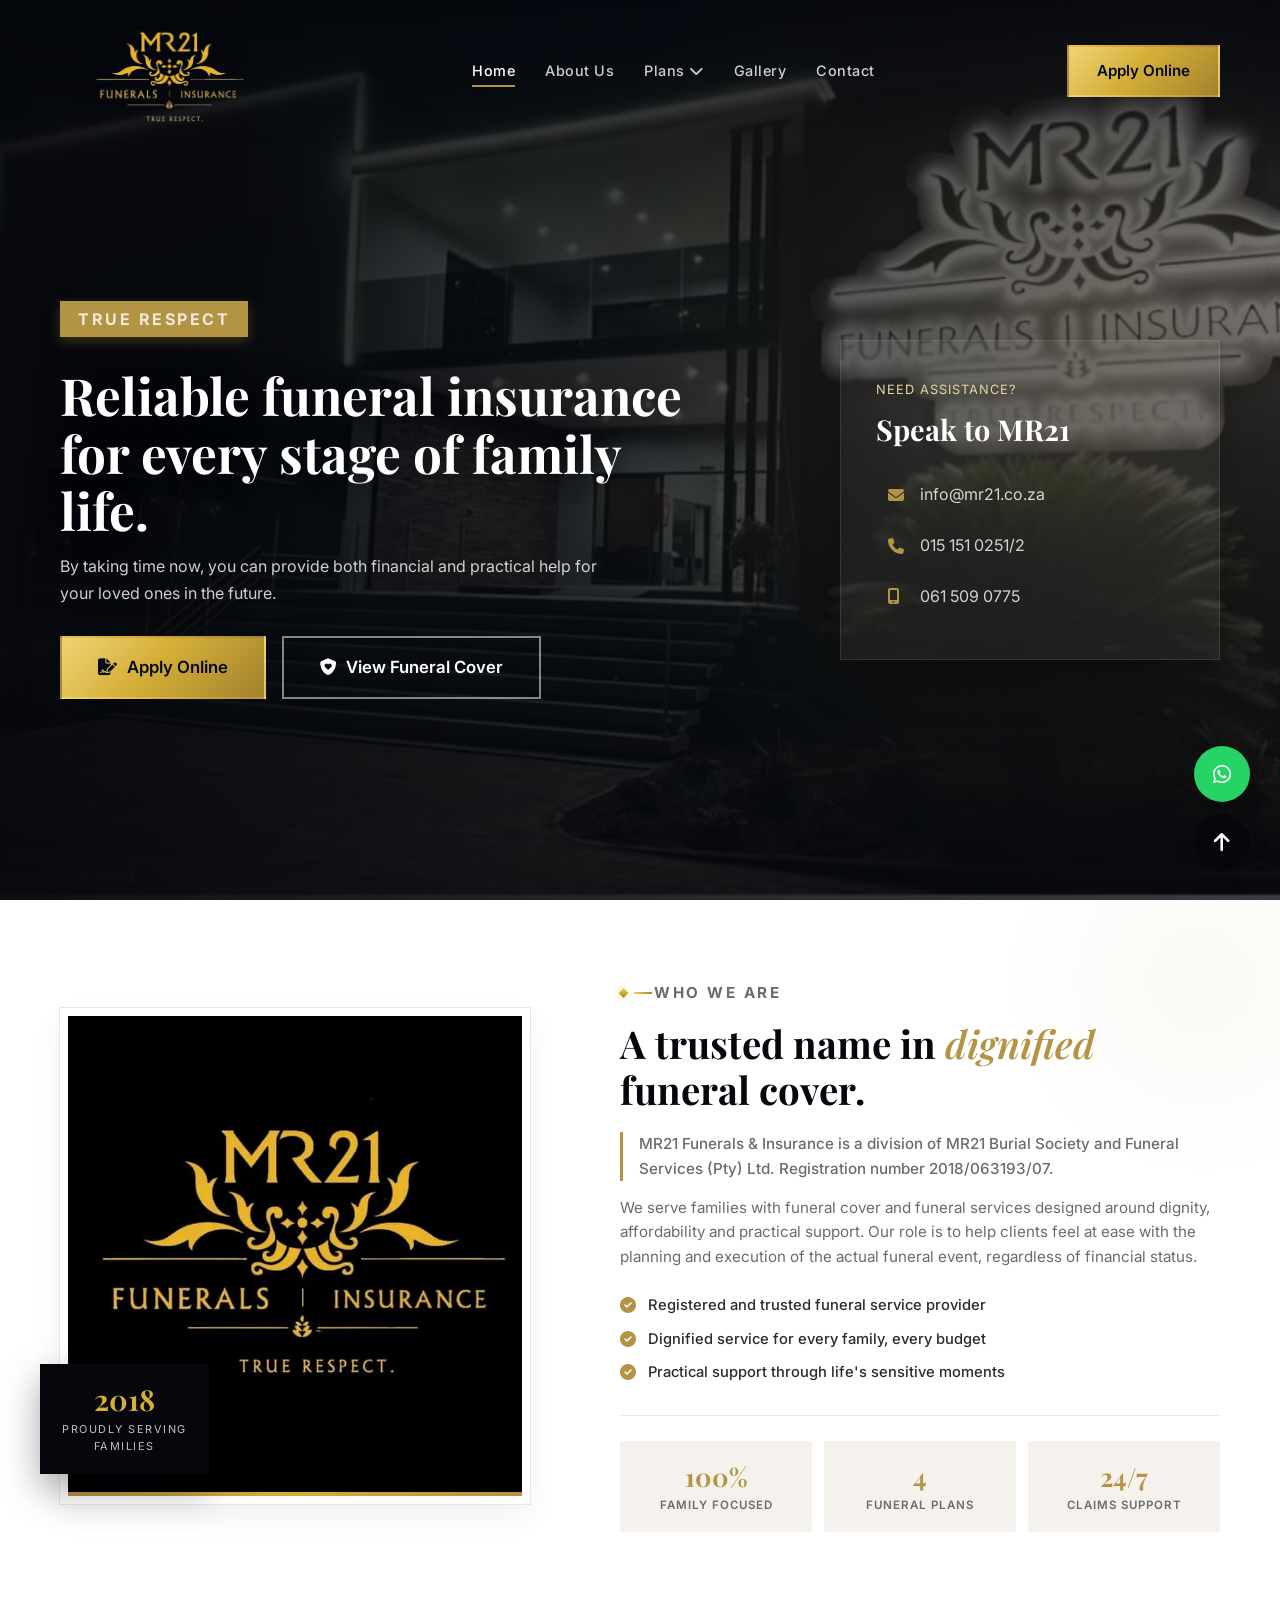
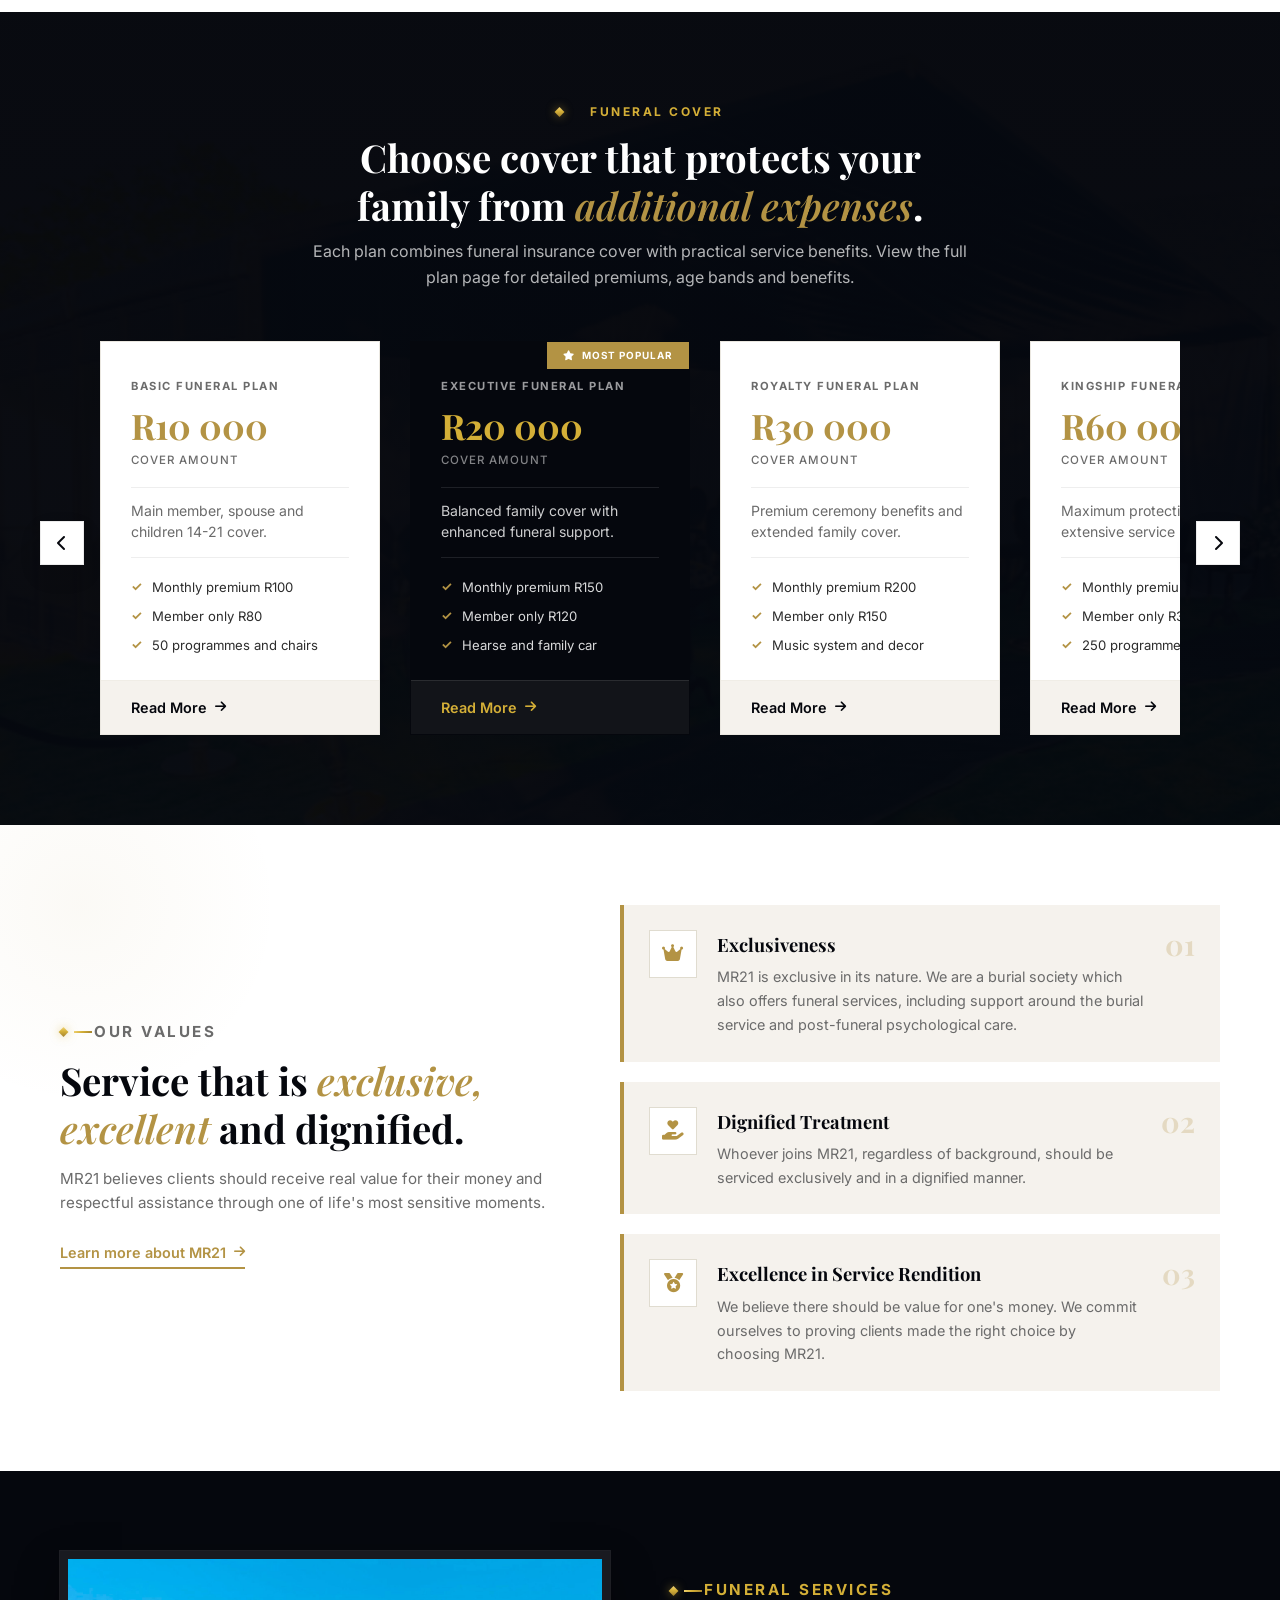
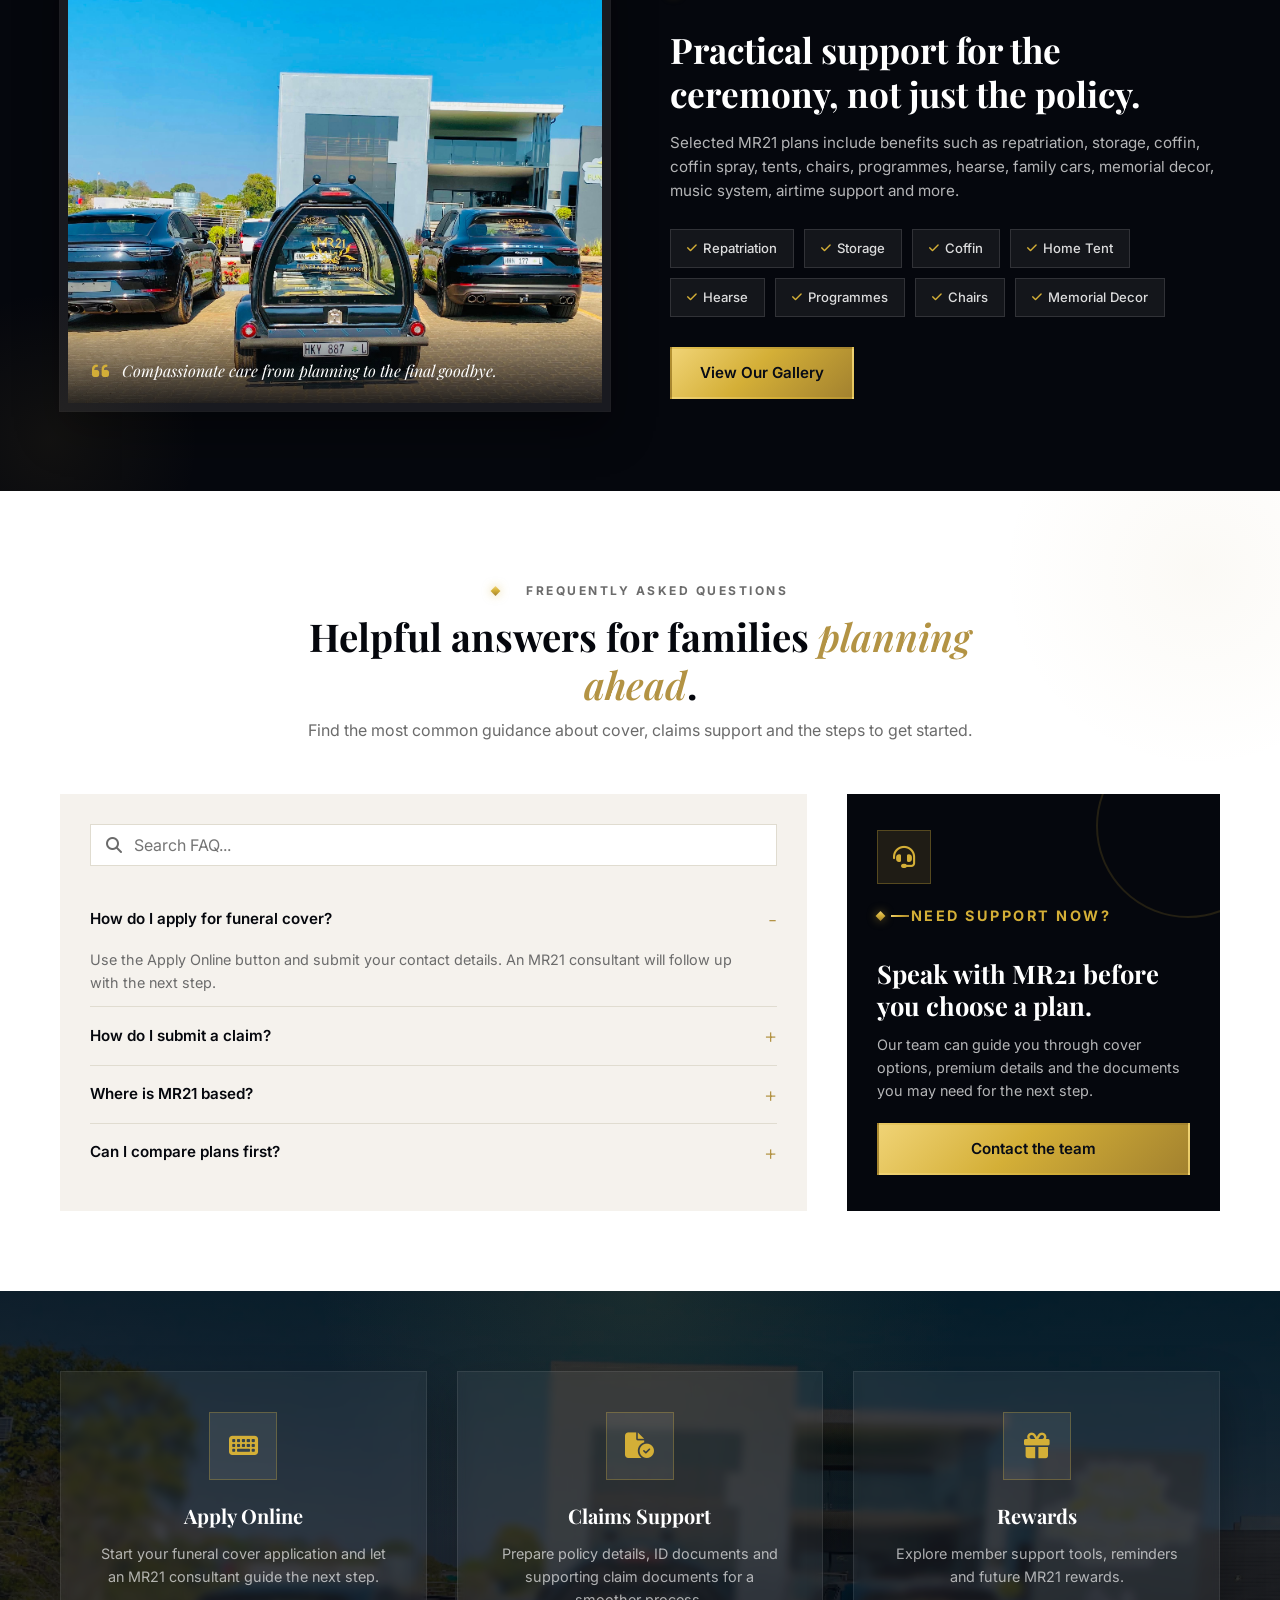
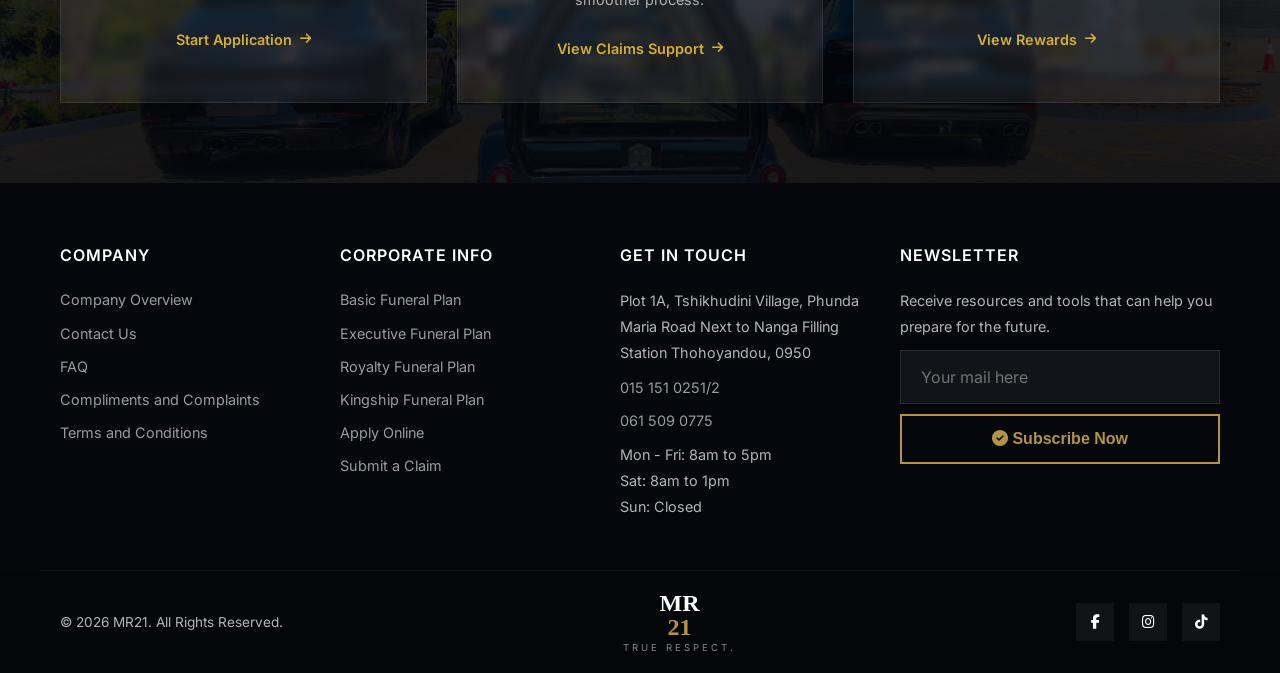
==== commit 02234676: "changes" ====
--- a/index.html
+++ b/index.html
@@ -12,6 +12,7 @@
     <link rel="stylesheet" href="https://cdnjs.cloudflare.com/ajax/libs/font-awesome/6.5.2/css/all.min.css">
     <link rel="stylesheet" href="css/index.css">
     <link rel="stylesheet" href="css/mobile-fixes.css">
+    <link rel="stylesheet" href="css/elevate.css">
     <link rel="preload" as="image" href="assets/images/heromr21.jpeg" fetchpriority="high">
 </head>
 <body class="mr21-home">
--- a/css/index.css
+++ b/css/index.css
@@ -307,7 +307,10 @@
 .mr21-hero__overlay {
   position: absolute;
   inset: 0;
-  background: linear-gradient(90deg, rgba(5, 7, 13, 0.92) 0%, rgba(5, 7, 13, 0.55) 60%, rgba(5, 7, 13, 0.35) 100%);
+  background:
+    radial-gradient(circle at 88% 40%, rgba(179, 147, 68, 0.14), transparent 45%),
+    linear-gradient(90deg, rgba(5, 7, 13, 0.94) 0%, rgba(5, 7, 13, 0.72) 55%, rgba(5, 7, 13, 0.58) 100%),
+    linear-gradient(180deg, rgba(5, 7, 13, 0.35) 0%, transparent 30%, rgba(5, 7, 13, 0.5) 100%);
   z-index: 2;
 }
 
@@ -1326,7 +1329,9 @@
 .action-overlay {
   position: absolute;
   inset: 0;
-  background: linear-gradient(180deg, rgba(5, 7, 13, 0.65) 0%, rgba(5, 7, 13, 0.55) 50%, rgba(5, 7, 13, 0.7) 100%);
+  background:
+    radial-gradient(circle at 50% 0%, rgba(179, 147, 68, 0.12), transparent 40%),
+    linear-gradient(180deg, rgba(5, 7, 13, 0.78) 0%, rgba(5, 7, 13, 0.68) 50%, rgba(5, 7, 13, 0.85) 100%);
   z-index: 1;
 }
 
--- a/css/elevate.css
+++ b/css/elevate.css
@@ -0,0 +1,192 @@
+/* =========================================
+   MR21 ELEVATION LAYER
+   Shared refinements loaded after each page's
+   own stylesheet. Adds the crest motif, richer
+   gold, glass header and motion polish site-wide
+   without touching page-specific layout rules.
+   ========================================= */
+
+:root {
+  --gold-grad: linear-gradient(135deg, #f0d375 0%, #d4af37 45%, #a3822f 100%);
+  --gold-grad-soft: linear-gradient(135deg, rgba(240, 211, 117, 0.16), rgba(163, 130, 47, 0.05));
+  --navy-deep: #070b16;
+  --navy-glass: rgba(7, 10, 20, 0.72);
+  --ease-premium: cubic-bezier(0.16, 1, 0.3, 1);
+  --ring-gold: 0 0 0 3px rgba(212, 175, 55, 0.35);
+}
+
+/* ---------- Motion & accessibility base ---------- */
+::selection {
+  background: #d4af37;
+  color: #0b0d12;
+}
+
+a:focus-visible,
+button:focus-visible,
+input:focus-visible,
+textarea:focus-visible,
+select:focus-visible,
+summary:focus-visible {
+  outline: none;
+  box-shadow: var(--ring-gold);
+  border-radius: 2px;
+}
+
+.reveal {
+  transition: opacity 0.8s var(--ease-premium), transform 0.8s var(--ease-premium);
+}
+
+@media (prefers-reduced-motion: reduce) {
+  .reveal { transition: none; }
+}
+
+/* ---------- Crest motif: diamond + line eyebrow ---------- */
+.eyebrow {
+  display: inline-flex !important;
+  align-items: center;
+  position: relative;
+  padding-left: 34px;
+}
+
+.eyebrow::before {
+  content: '' !important;
+  position: absolute !important;
+  left: 14px;
+  top: 50%;
+  width: 18px;
+  height: 2px;
+  margin: 0 !important;
+  background: var(--gold-grad);
+  transform: translateY(-50%);
+}
+
+.eyebrow::after {
+  content: '';
+  position: absolute;
+  left: 0;
+  top: 50%;
+  width: 7px;
+  height: 7px;
+  background: var(--gold-grad);
+  transform: translate(0, -50%) rotate(45deg);
+  box-shadow: 0 0 10px rgba(212, 175, 55, 0.55);
+}
+
+/* ---------- Glass header on scroll ---------- */
+.premium-header,
+.site-header {
+  backdrop-filter: blur(0px);
+  -webkit-backdrop-filter: blur(0px);
+}
+
+.premium-header.is-scrolled,
+.premium-header.scrolled,
+.site-header.is-scrolled,
+.site-header.scrolled {
+  background: var(--navy-glass) !important;
+  backdrop-filter: blur(14px);
+  -webkit-backdrop-filter: blur(14px);
+  border-bottom: 1px solid rgba(212, 175, 55, 0.14);
+}
+
+/* ---------- Button shimmer + lift ---------- */
+.btn {
+  position: relative;
+  overflow: hidden;
+  isolation: isolate;
+  transition: transform 0.45s var(--ease-premium), box-shadow 0.45s var(--ease-premium), background 0.45s var(--ease-premium);
+}
+
+.btn::after {
+  content: '';
+  position: absolute;
+  inset: 0;
+  left: -60%;
+  width: 40%;
+  background: linear-gradient(120deg, transparent, rgba(255, 255, 255, 0.35), transparent);
+  transform: skewX(-20deg);
+  transition: left 0.65s var(--ease-premium);
+  pointer-events: none;
+  z-index: 1;
+}
+
+.btn:hover::after {
+  left: 130%;
+}
+
+.btn--primary,
+.btn--primary:hover {
+  background: var(--gold-grad) !important;
+  border-color: transparent !important;
+  color: var(--navy-deep) !important;
+}
+
+.btn--primary:hover {
+  filter: brightness(1.1);
+}
+
+.btn:hover {
+  transform: translateY(-2px);
+}
+
+/* ---------- Card lift polish (shared class patterns) ---------- */
+.plan-preview,
+.value-row,
+.action-card,
+.product-card,
+.faq-home-panel,
+.about-preview-media__frame,
+.stat-item {
+  transition: transform 0.5s var(--ease-premium), box-shadow 0.5s var(--ease-premium), border-color 0.5s var(--ease-premium);
+}
+
+.plan-preview:hover,
+.action-card:hover,
+.product-card:hover {
+  transform: translateY(-6px);
+  box-shadow: 0 24px 48px rgba(5, 7, 13, 0.35);
+  border-color: rgba(212, 175, 55, 0.35);
+}
+
+.value-row:hover {
+  border-color: rgba(212, 175, 55, 0.4);
+}
+
+/* ---------- Section divider motif ---------- */
+.crest-divider {
+  display: flex;
+  align-items: center;
+  justify-content: center;
+  gap: 12px;
+  margin: 0 auto;
+  width: fit-content;
+}
+
+.crest-divider::before,
+.crest-divider::after {
+  content: '';
+  width: 40px;
+  height: 1px;
+  background: linear-gradient(90deg, transparent, rgba(212, 175, 55, 0.6));
+}
+
+.crest-divider::after {
+  background: linear-gradient(90deg, rgba(212, 175, 55, 0.6), transparent);
+}
+
+.crest-divider span {
+  width: 7px;
+  height: 7px;
+  background: var(--gold-grad);
+  transform: rotate(45deg);
+  box-shadow: 0 0 10px rgba(212, 175, 55, 0.55);
+  flex: none;
+}
+
+/* ---------- Scrollbar polish (webkit) ---------- */
+::-webkit-scrollbar { width: 10px; }
+::-webkit-scrollbar-track { background: #0b0d12; }
+::-webkit-scrollbar-thumb {
+  background: linear-gradient(180deg, #d4af37, #8a6d28);
+  border-radius: 6px;
+}
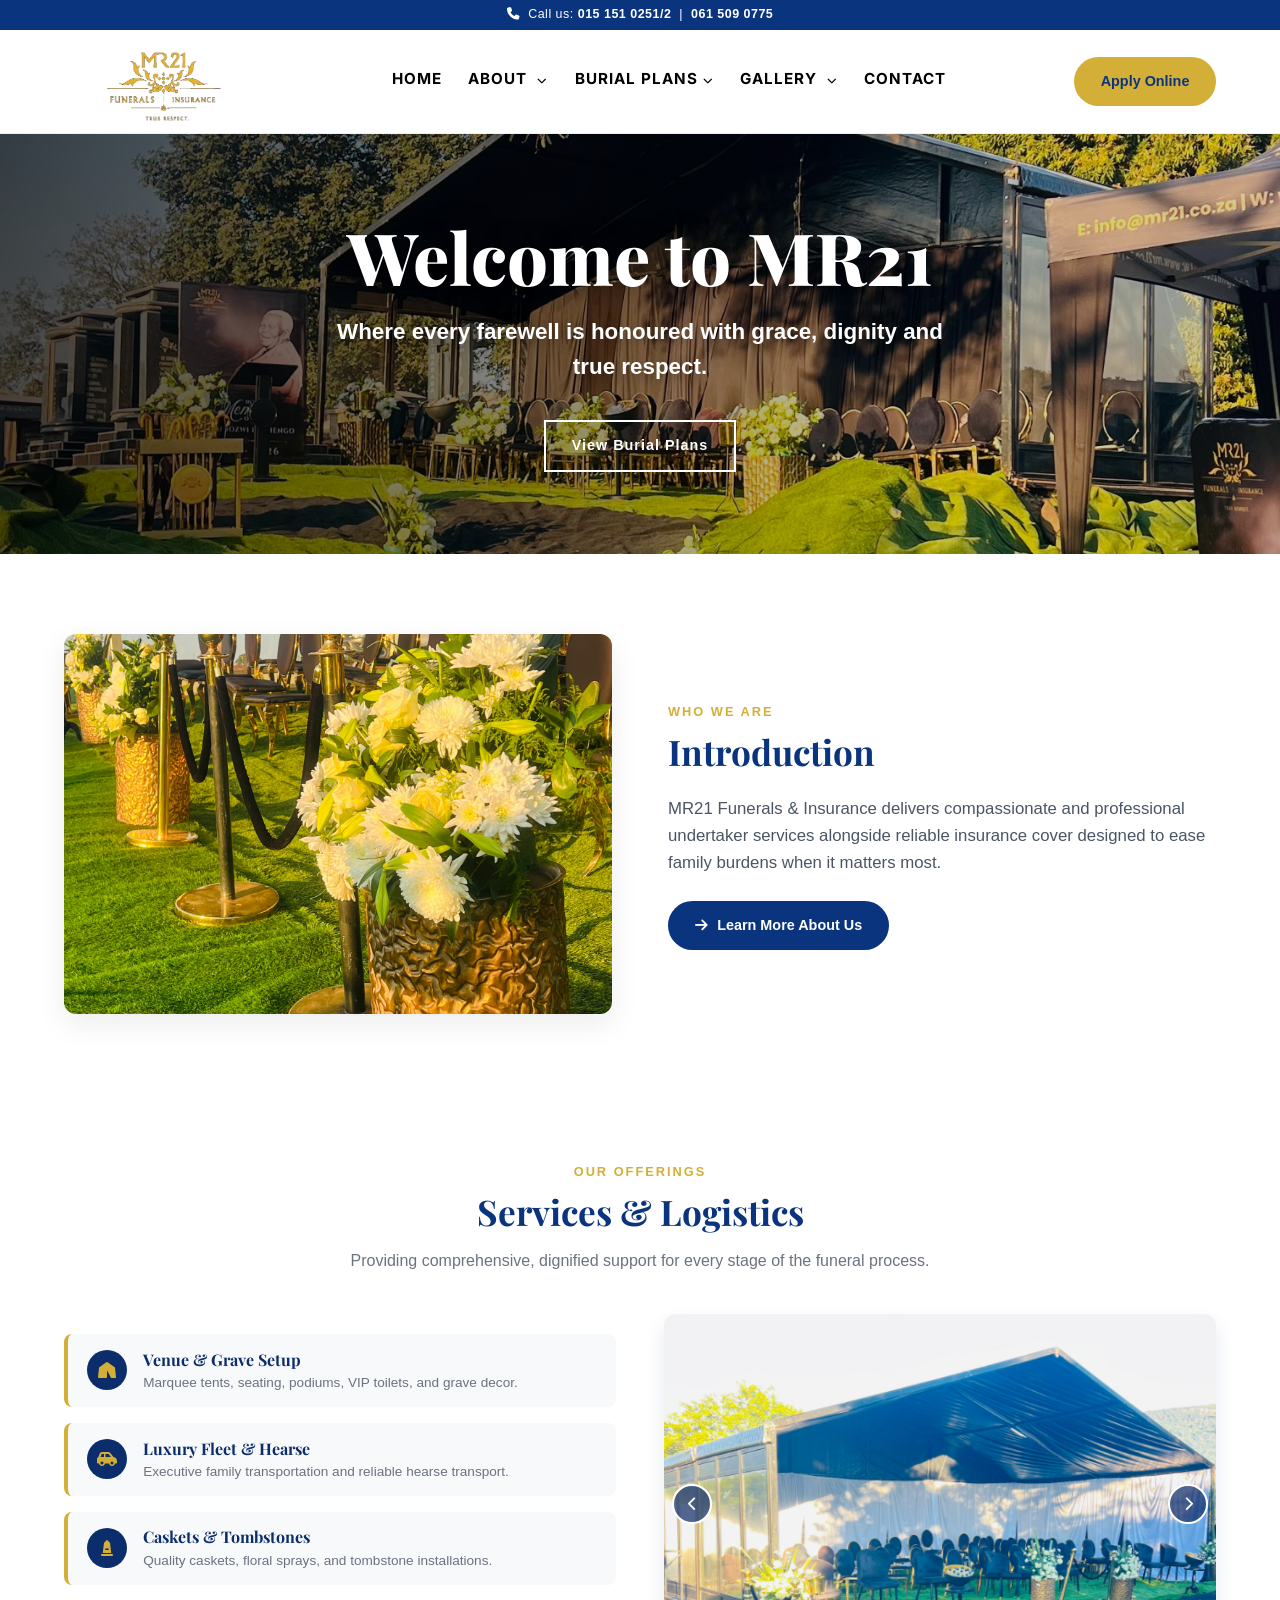
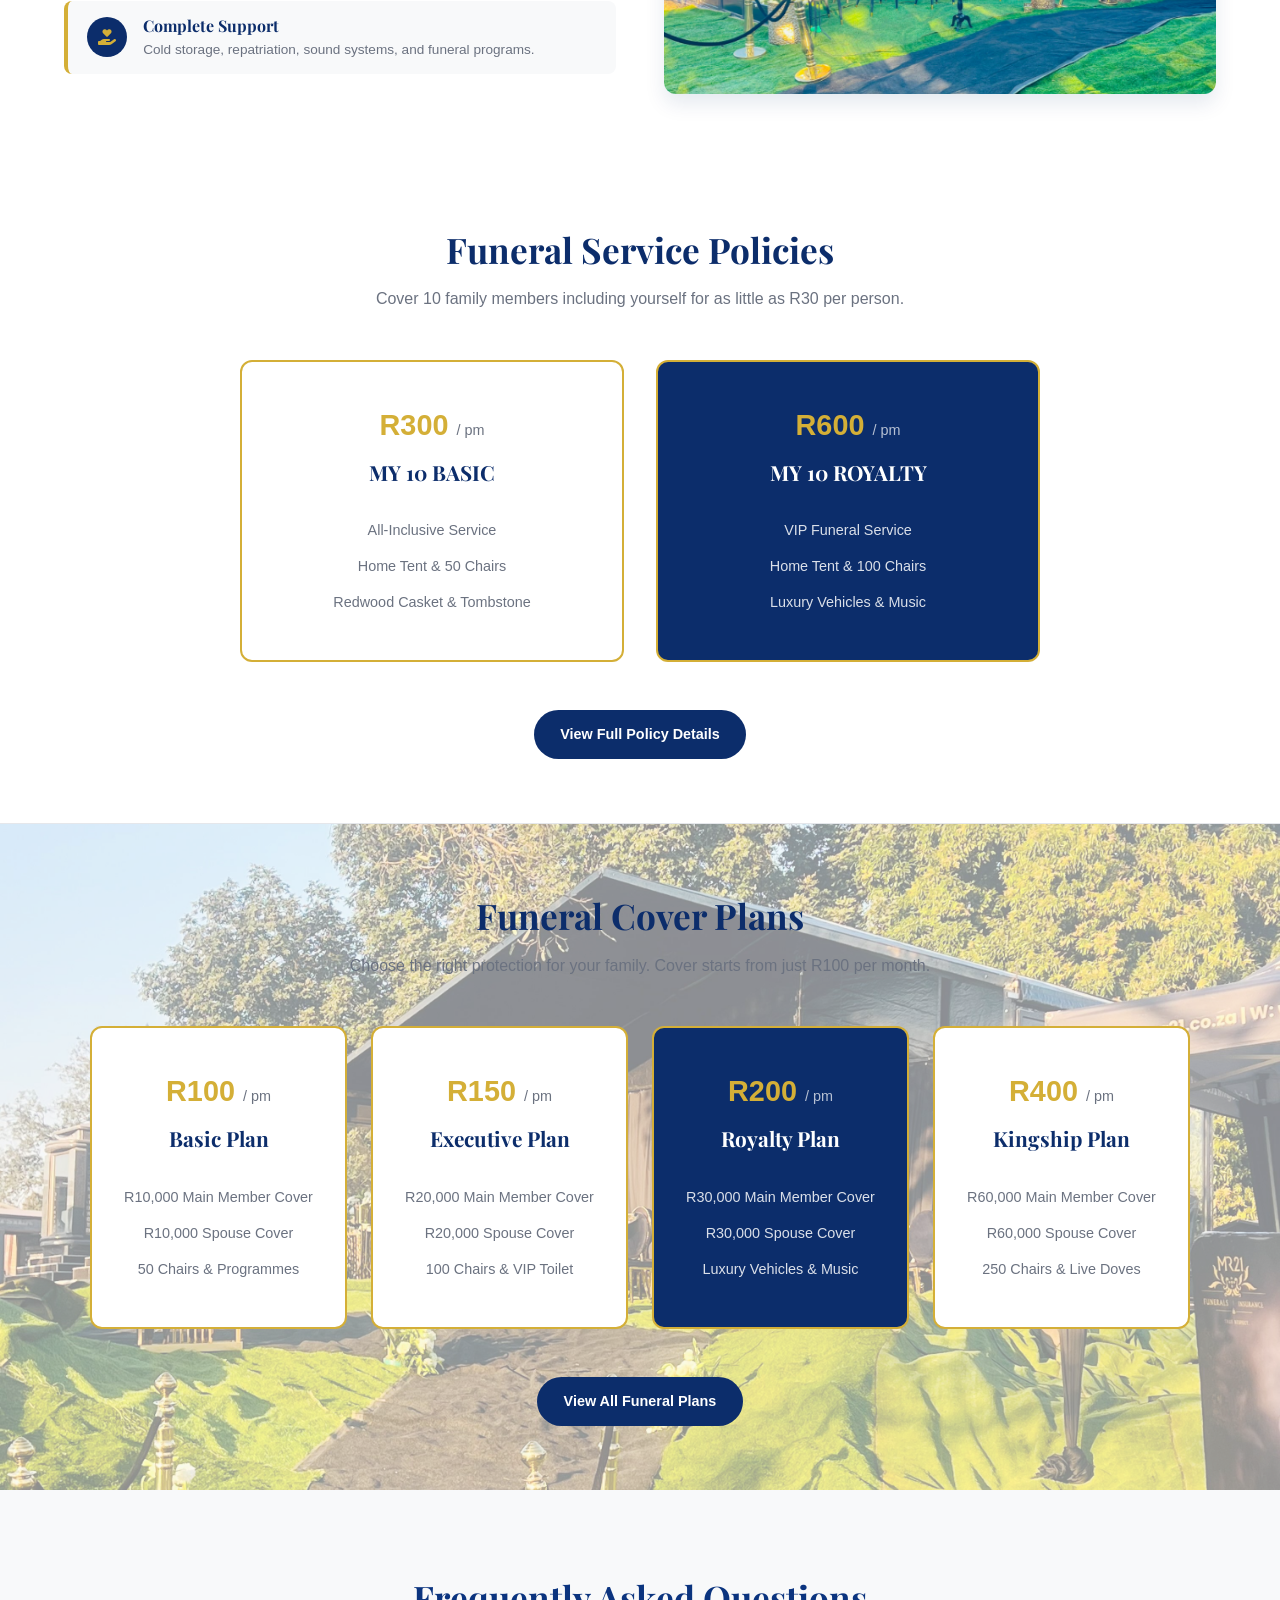
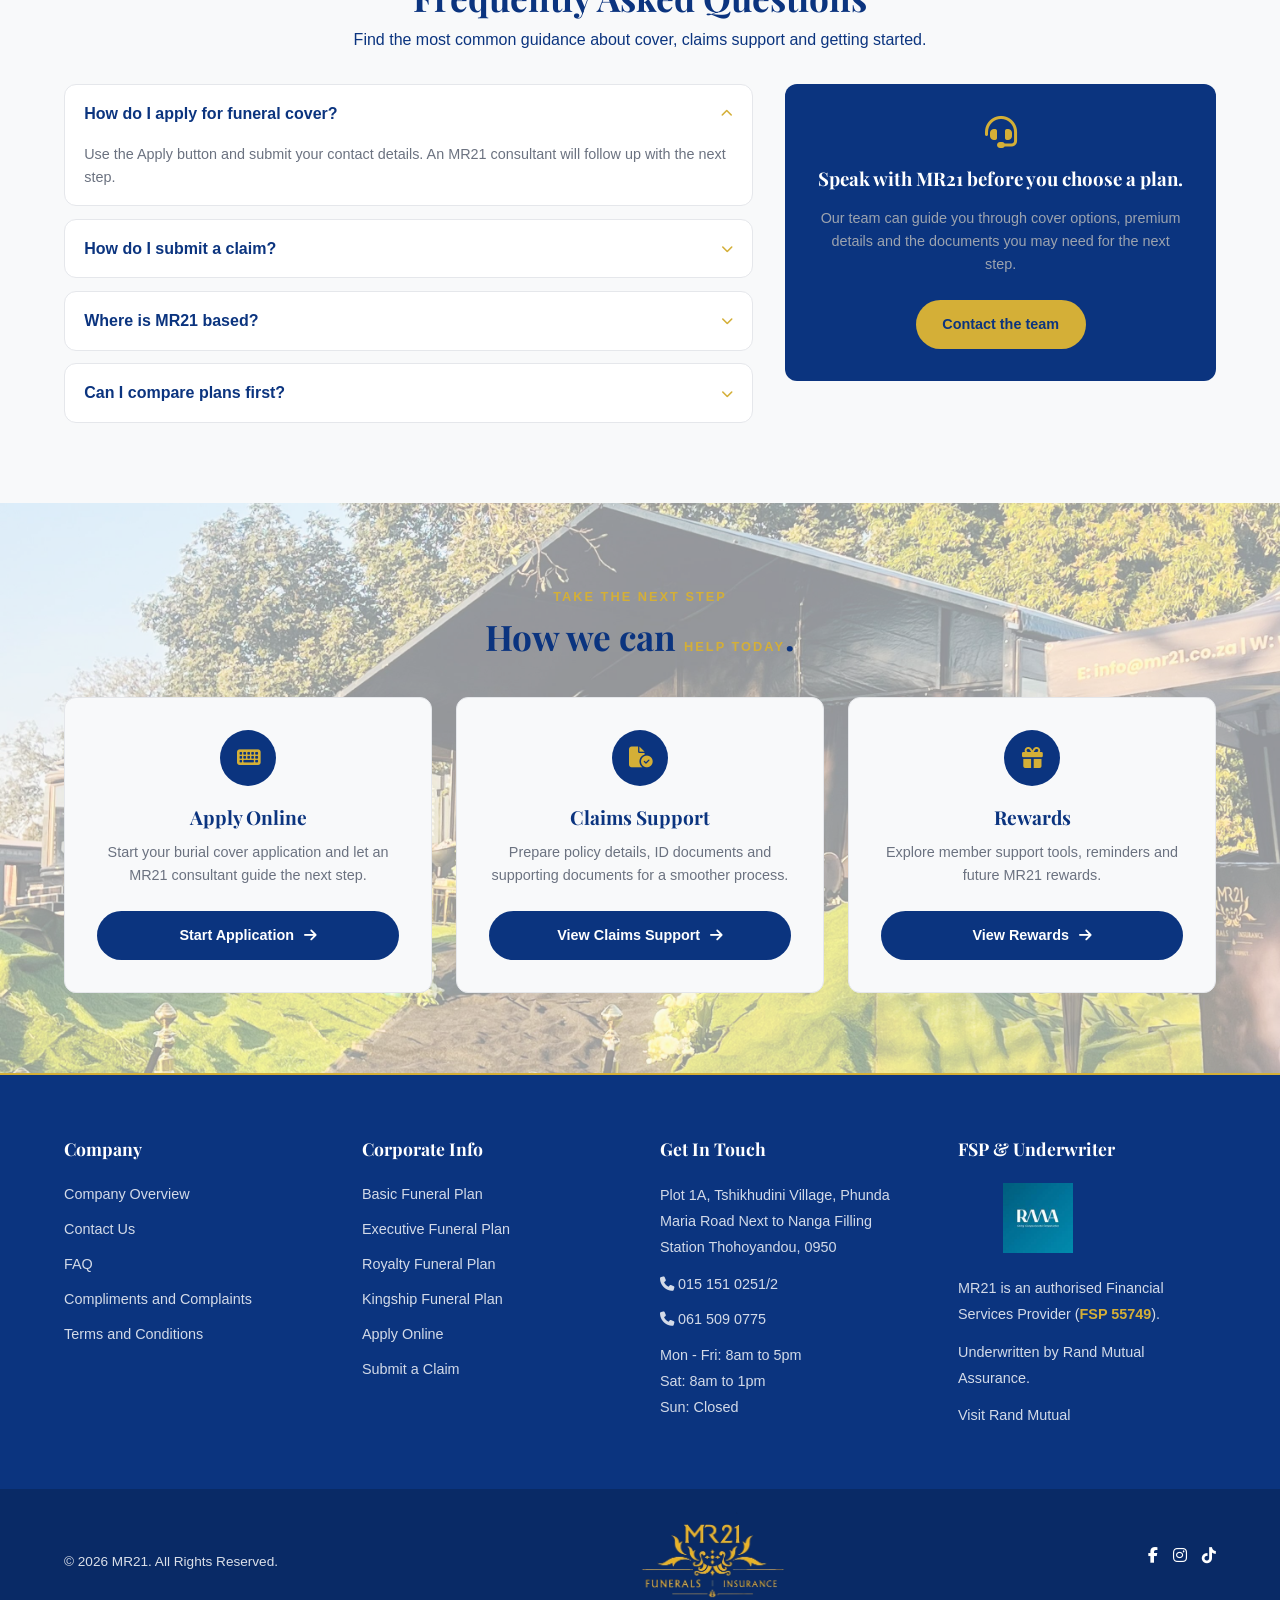
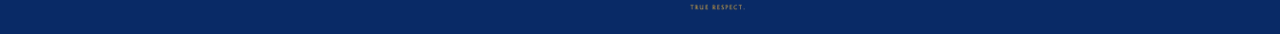
==== commit c3fec879: "updated changes version 1" ====
--- a/index.html
+++ b/index.html
@@ -1,400 +1,420 @@
 <!DOCTYPE html>
-<html lang="en-ZA">
+<html lang="en">
 <head>
-    <meta charset="UTF-8">
-    <meta name="viewport" content="width=device-width, initial-scale=1.0">
-    <meta name="description" content="MR21 Funerals & Insurance provides funeral cover, dignified funeral services, claims support and family protection in Thohoyandou and across South Africa.">
-    <meta name="theme-color" content="#05070d">
-    <title>MR21 Funerals & Insurance | Reliable Funeral Insurance</title>
-    <link rel="preconnect" href="https://fonts.googleapis.com">
-    <link rel="preconnect" href="https://fonts.gstatic.com" crossorigin>
-    <link href="https://fonts.googleapis.com/css2?family=Inter:wght@400;500;600;700;800;900&family=Playfair+Display:ital,wght@0,400;0,500;0,600;0,700;0,800;1,400;1,600&display=swap" rel="stylesheet">
-    <link rel="stylesheet" href="https://cdnjs.cloudflare.com/ajax/libs/font-awesome/6.5.2/css/all.min.css">
-    <link rel="stylesheet" href="css/index.css">
-    <link rel="stylesheet" href="css/mobile-fixes.css">
-    <link rel="stylesheet" href="css/elevate.css">
-    <link rel="preload" as="image" href="assets/images/heromr21.jpeg" fetchpriority="high">
+  <meta charset="UTF-8">
+  <meta name="viewport" content="width=device-width, initial-scale=1.0">
+  <title>MR21 Funerals & Insurance | True Respect</title>
+  
+  <!-- Fonts & Icons -->
+  <link rel="preconnect" href="https://fonts.googleapis.com">
+  <link rel="preconnect" "https://fonts.gstatic.com" crossorigin>
+  <link href="https://fonts.googleapis.com/css2?family=Inter:wght@400;500;600;700;800&family=Playfair+Display:wght@600;700&display=swap" rel="stylesheet">
+  <link rel="stylesheet" href="https://cdnjs.cloudflare.com/ajax/libs/font-awesome/6.4.0/css/all.min.css">
+  
+  <!-- External CSS -->
+  <link rel="stylesheet" href="css/index1.css">
+  <link rel="stylesheet" href="css/shared.css">
 </head>
-<body class="mr21-home">
-   
-
-    <header class="premium-header" data-header>
-        <div class="container premium-header__inner">
-            <a class="premium-logo" href="index.html" aria-label="MR21 Funerals and Insurance home">
-                <img src="assets/images/who-logo.png" alt="MR21 Funerals and Insurance">
-            </a>
-
-            <button class="nav-toggle" type="button" aria-controls="primary-navigation" aria-expanded="false" data-nav-toggle>
-                <i class="fa-solid fa-bars" aria-hidden="true"></i>
-                <span class="sr-only">Open menu</span>
-            </button>
-
-            <nav class="premium-nav" id="primary-navigation" data-nav>
-                <a class="active" href="index.html">Home</a>
-                <a href="about.html">About Us</a>
-                <div class="nav-dropdown">
-                    <a href="plans.html">Plans <i class="fa-solid fa-chevron-down" aria-hidden="true"></i></a>
-                    <div class="nav-dropdown__menu">
-                        <a href="plans.html#basic">Basic Funeral Plan</a>
-                        <a href="plans.html#executive">Executive Funeral Plan</a>
-                        <a href="plans.html#royalty">Royalty Funeral Plan</a>
-                        <a href="plans.html#kingship">Kingship Funeral Plan</a>
+<body>
+
+  <!-- ANNOUNCEMENT BAR -->
+  <div class="announcement-bar">
+    <span><i class="fa-solid fa-phone"></i> Call us: <a href="tel:+27151510251">015 151 0251/2</a> &nbsp;|&nbsp; <a href="tel:+27615090775">061 509 0775</a></span>
+  </div>
+
+  <!-- HEADER -->
+  <header class="header">
+    <div class="container nav-wrapper">
+      <a href="index.html" class="brand-logo" aria-label="MR21 Funerals and Insurance home">
+        <!-- REPLACE src BELOW WITH YOUR ACTUAL LOGO IMAGE PATH -->
+        <img src="assets/images/who-logo.png" alt="MR21 Funerals and Insurance">
+      </a>
+      <ul class="nav-links">
+        <li><a href="index.html">Home</a></li>
+        <li class="nav-dropdown">
+          <a href="about.html">About <i class="fa-solid fa-chevron-down"></i></a>
+          <div class="dropdown-menu">
+            <a href="about.html">About MR21</a>
+            <a href="articles.html">Articles</a>
+            <a href="csi.html">CSI</a>
+          </div>
+        </li>
+        <li class="nav-dropdown">
+          <a href="burial-plans.html">Burial Plans<i class="fa-solid fa-chevron-down"></i></a>
+          <div class="dropdown-menu">
+            <a href="plans.html">Family Plan</a>
+            <a href="policy.html">Family Policy</a>
+          </div>
+        </li>
+       
+
+        <li class="nav-dropdown">
+          <a href="gallery.html">Gallery <i class="fa-solid fa-chevron-down"></i></a>
+          <div class="dropdown-menu">
+            <a href="gallery-images.html">Images</a>
+            <a href="gallery-videos.html">Videos</a>
+          </div>
+        </li>
+        <li><a href="contact.html">Contact</a></li>
+      </ul>
+      
+      <a href="apply.html" class="btn btn-gold">Apply Online</a>
+    </div>
+  </header>
+
+  <!-- HERO SECTION -->
+  <section class="hero-section">
+    <!-- Slide 1: image background (replaced video) -->
+    <div class="hero-slide active" style="background-image: url('assets/images/gallery04.jpg');"></div>
+    <div class="hero-slide" style="background-image: url('assets/images/gallery03.jpg');"></div>
+    <div class="hero-slide" style="background-image: url('assets/images/gallery04.jpg');"></div>
+
+    <div class="hero-overlay"></div>
+
+    <!-- Shown alone, centered, only while the video slide is active -->
+    <div class="hero-welcome-centered is-visible" id="heroWelcomeCentered">
+      <h2 class="hero-welcome-centered__title">Welcome to MR21</h2>
+      <p class="hero-welcome-centered__msg">Where every farewell is honoured with grace, dignity and true respect.</p>
+      <a href="plans.html" class="btn btn-outline-white">View Burial Plans</a>
+    </div>
+
+    <div class="container" style="width:100%;">
+      <div class="hero-content is-hidden" id="heroContent">
+        <h1>True Respect in <span>Every Detail</span></h1>
+        <p>Providing dignified funeral management and trusted cover for families with complete care.</p>
+        <a href="plans.html" class="btn btn-outline-white">View Burial Plans</a>
+      </div>
+    </div>
+  </section>
+
+  <!-- ABOUT US -->
+  <section class="about" id="about">
+    <div class="container">
+      <div class="about-grid">
+        <img src="assets/images/gallery05.jpg" class="about-img" alt="MR21 dignified memorial setup">
+        <div class="about-text">
+          <div class="section-header" style="text-align: left; margin: 0 0 1rem 0;">
+            <span>Who We Are</span>
+            <h2>Introduction</h2>
+          </div>
+          <p>MR21 Funerals & Insurance delivers compassionate and professional undertaker services alongside reliable insurance cover designed to ease family burdens when it matters most.</p>
+          <a href="about.html" class="btn btn-black"><i class="fa-solid fa-arrow-right"></i> Learn More About Us</a>
+        </div>
+      </div>
+    </div>
+  </section>
+
+<!-- ==========================================
+     PRODUCTS & SERVICES 
+========================================== -->
+<section class="services" id="services">
+    <div class="container">
+        
+        <!-- Centered Header -->
+        <div class="section-header">
+            <span>Our Offerings</span>
+            <h2>Services & Logistics</h2>
+            <p>Providing comprehensive, dignified support for every stage of the funeral process.</p>
+        </div>
+
+        <!-- Split Layout below header -->
+        <div class="services-split">
+            
+            <!-- LEFT COLUMN: Content List -->
+            <div class="services-content">
+                <div class="services-list">
+                    <div class="service-item">
+                        <div class="service-icon"><i class="fa-solid fa-tent"></i></div>
+                        <div>
+                            <h4>Venue & Grave Setup</h4>
+                            <p>Marquee tents, seating, podiums, VIP toilets, and grave decor.</p>
+                        </div>
                     </div>
-                </div>
-                <a href="gallery.html">Gallery</a>
-               
-                <a href="contact.html">Contact</a>
-                <a class="apply-mobile-btn" href="apply.html"><i class="fa-solid fa-file-signature" aria-hidden="true"></i> Apply Online</a>
-            </nav>
-
-            <div class="premium-header__actions">
-                
-                <a class="btn btn--primary" href="apply.html">Apply Online</a>
-            </div>
-        </div>
-    </header>
-
-    <main id="main">
-        <!-- ============ HERO SECTION ============ -->
-        <section class="mr21-hero">
-            <div class="mr21-hero__image" role="img" aria-label="MR21 Funerals and Insurance branch building"></div>
-            <div class="mr21-hero__overlay"></div>
-            <div class="container mr21-hero__grid">
-                <div class="mr21-hero__content reveal">
-                    <p class="hero-label">True Respect</p>
-                    <h1>Reliable funeral insurance for every stage of family life.</h1>
-                    <p>By taking time now, you can provide both financial and practical help for your loved ones in the future.</p>
-                    <div class="hero__actions">
-                        <a class="btn btn--primary btn--large" href="apply.html"><i class="fa-solid fa-file-signature" aria-hidden="true"></i> Apply Online</a>
-                        <a class="btn btn--glass btn--large" href="plans.html"><i class="fa-solid fa-shield-heart" aria-hidden="true"></i> View Funeral Cover</a>
+
+                    <div class="service-item">
+                        <div class="service-icon"><i class="fa-solid fa-car-side"></i></div>
+                        <div>
+                            <h4>Luxury Fleet & Hearse</h4>
+                            <p>Executive family transportation and reliable hearse transport.</p>
+                        </div>
                     </div>
-                </div>
-
-                <aside class="hero-quote-card reveal" aria-label="Quick contact information">
-                    <span>Need assistance?</span>
-                    <h2>Speak to MR21</h2>
-                    <a href="mailto:info@mr21.co.za"><i class="fa-solid fa-envelope" aria-hidden="true"></i> info@mr21.co.za</a>
-                    <a href="tel:+27151510251"><i class="fa-solid fa-phone" aria-hidden="true"></i> 015 151 0251/2</a>
-                    <a href="tel:+27615090775"><i class="fa-solid fa-mobile-screen" aria-hidden="true"></i> 061 509 0775</a>
-                </aside>
-            </div>
-        </section>
-
-        <!-- ============ ABOUT / INTRO PREVIEW ============ -->
-        <section class="home-section about-preview-section">
-            <div class="container about-preview-grid">
-                <div class="about-preview-media reveal">
-                    <div class="about-preview-media__frame">
-                        <img src="assets/images/who.jpeg" alt="MR21 team providing funeral and insurance support" loading="lazy">
+
+                    <div class="service-item">
+                        <div class="service-icon"><i class="fa-solid fa-monument"></i></div>
+                        <div>
+                            <h4>Caskets & Tombstones</h4>
+                            <p>Quality caskets, floral sprays, and tombstone installations.</p>
+                        </div>
                     </div>
-                    <div class="about-preview-badge reveal">
-                        <strong>2018</strong>
-                        <span>Proudly Serving<br>Families</span>
-                    </div>
-                </div>
-                <div class="about-preview-content reveal">
-                    <p class="eyebrow">Who We Are</p>
-                    <h2>A trusted name in <em class="gold-italic">dignified</em> funeral cover.</h2>
-                    <p class="about-preview-lead">MR21 Funerals & Insurance is a division of MR21 Burial Society and Funeral Services (Pty) Ltd. Registration number 2018/063193/07.</p>
-                    <p>We serve families with funeral cover and funeral services designed around dignity, affordability and practical support. Our role is to help clients feel at ease with the planning and execution of the actual funeral event, regardless of financial status.</p>
-                    <ul class="about-preview-points">
-                        <li><i class="fa-solid fa-circle-check" aria-hidden="true"></i> Registered and trusted funeral service provider</li>
-                        <li><i class="fa-solid fa-circle-check" aria-hidden="true"></i> Dignified service for every family, every budget</li>
-                        <li><i class="fa-solid fa-circle-check" aria-hidden="true"></i> Practical support through life's sensitive moments</li>
-                    </ul>
-                    <div class="about-preview-stats">
-                        <div class="stat-item">
-                            <strong data-stat>100%</strong>
-                            <span>Family Focused</span>
-                        </div>
-                        <div class="stat-item">
-                            <strong>4</strong>
-                            <span>Funeral Plans</span>
-                        </div>
-                        <div class="stat-item">
-                            <strong>24/7</strong>
-                            <span>Claims Support</span>
+
+                    <div class="service-item">
+                        <div class="service-icon"><i class="fa-solid fa-hand-holding-heart"></i></div>
+                        <div>
+                            <h4>Complete Support</h4>
+                            <p>Cold storage, repatriation, sound systems, and funeral programs.</p>
                         </div>
                     </div>
                 </div>
             </div>
-        </section>
-
-        <!-- ============ PLANS PREVIEW - DARK SECTION ============ -->
-        <section class="home-section plans-preview-section">
-            <div class="plans-preview-bg" aria-hidden="true"></div>
-            <div class="plans-preview-overlay" aria-hidden="true"></div>
-            <div class="container section-heading reveal">
-                <p class="eyebrow">Funeral Cover</p>
-                <h2>Choose cover that protects your family from <em class="gold-italic">additional expenses</em>.</h2>
-                <p>Each plan combines funeral insurance cover with practical service benefits. View the full plan page for detailed premiums, age bands and benefits.</p>
-            </div>
-
-            <div class="container plan-preview-slider">
-                <button class="plans-arrow plans-arrow--prev" type="button" aria-label="Previous plan">
-                    <i class="fa-solid fa-chevron-left" aria-hidden="true"></i>
-                </button>
-                <div class="plan-preview-grid">
-                    <article class="plan-preview reveal">
-                        <div class="plan-preview__head">
-                            <span>Basic Funeral Plan</span>
-                            <div class="plan-preview__price"><strong>R10 000</strong><small>Cover amount</small></div>
-                            <p>Main member, spouse and children 14-21 cover.</p>
-                        </div>
-                        <ul>
-                            <li>Monthly premium R100</li>
-                            <li>Member only R80</li>
-                            <li>50 programmes and chairs</li>
-                        </ul>
-                        <a class="plan-preview__link" href="plans.html#basic">Read More <i class="fa-solid fa-arrow-right" aria-hidden="true"></i></a>
-                    </article>
-                    <article class="plan-preview plan-preview--featured reveal">
-                        <span class="plan-preview__badge"><i class="fa-solid fa-star" aria-hidden="true"></i> Most Popular</span>
-                        <div class="plan-preview__head">
-                            <span>Executive Funeral Plan</span>
-                            <div class="plan-preview__price"><strong>R20 000</strong><small>Cover amount</small></div>
-                            <p>Balanced family cover with enhanced funeral support.</p>
-                        </div>
-                        <ul>
-                            <li>Monthly premium R150</li>
-                            <li>Member only R120</li>
-                            <li>Hearse and family car</li>
-                        </ul>
-                        <a class="plan-preview__link" href="plans.html#executive">Read More <i class="fa-solid fa-arrow-right" aria-hidden="true"></i></a>
-                    </article>
-                    <article class="plan-preview reveal">
-                        <div class="plan-preview__head">
-                            <span>Royalty Funeral Plan</span>
-                            <div class="plan-preview__price"><strong>R30 000</strong><small>Cover amount</small></div>
-                            <p>Premium ceremony benefits and extended family cover.</p>
-                        </div>
-                        <ul>
-                            <li>Monthly premium R200</li>
-                            <li>Member only R150</li>
-                            <li>Music system and decor</li>
-                        </ul>
-                        <a class="plan-preview__link" href="plans.html#royalty">Read More <i class="fa-solid fa-arrow-right" aria-hidden="true"></i></a>
-                    </article>
-                    <article class="plan-preview reveal">
-                        <div class="plan-preview__head">
-                            <span>Kingship Funeral Plan</span>
-                            <div class="plan-preview__price"><strong>R60 000</strong><small>Cover amount</small></div>
-                            <p>Maximum protection with extensive service benefits.</p>
-                        </div>
-                        <ul>
-                            <li>Monthly premium R400</li>
-                            <li>Member only R300</li>
-                            <li>250 programmes and chairs</li>
-                        </ul>
-                        <a class="plan-preview__link" href="plans.html#kingship">Read More <i class="fa-solid fa-arrow-right" aria-hidden="true"></i></a>
-                    </article>
+
+            <!-- RIGHT COLUMN: Rotating Images -->
+            <div class="services-visual">
+                <div class="image-slider">
+                    <div class="slide active" style="background-image: url('assets/images/service2.png');"></div>
+                    <div class="slide" style="background-image: url('assets/images/service1.png');"></div>
+                    <div class="slide" style="background-image: url('assets/images/gallery01.jpg');"></div>
+                    <div class="slide" style="background-image: url('assets/images/service4.png');"></div>
                 </div>
-                <button class="plans-arrow plans-arrow--next" type="button" aria-label="Next plan">
-                    <i class="fa-solid fa-chevron-right" aria-hidden="true"></i>
-                </button>
-            </div>
-        </section>
-
-        <!-- ============ VALUES SECTION - IMAGE BACKGROUND ============ -->
-        <section class="home-section values-section">
-            <div class="values-bg" aria-hidden="true"></div>
-            <div class="values-overlay" aria-hidden="true"></div>
-            <div class="container values-layout">
-                <div class="values-intro reveal">
-                    <p class="eyebrow">Our Values</p>
-                    <h2>Service that is <em class="gold-italic">exclusive, excellent</em> and dignified.</h2>
-                    <p>MR21 believes clients should receive real value for their money and respectful assistance through one of life's most sensitive moments.</p>
-                    <a class="values-link" href="about.html">Learn more about MR21 <i class="fa-solid fa-arrow-right" aria-hidden="true"></i></a>
+                <div class="slider-controls">
+                    <button class="prev-btn" onclick="changeSlide(-1)"><i class="fa-solid fa-chevron-left"></i></button>
+                    <button class="next-btn" onclick="changeSlide(1)"><i class="fa-solid fa-chevron-right"></i></button>
                 </div>
-                <div class="values-list">
-                    <article class="value-row reveal">
-                        <span class="value-row__icon"><i class="fa-solid fa-crown" aria-hidden="true"></i></span>
-                        <div class="value-row__body">
-                            <h3>Exclusiveness</h3>
-                            <p>MR21 is exclusive in its nature. We are a burial society which also offers funeral services, including support around the burial service and post-funeral psychological care.</p>
-                        </div>
-                        <span class="value-row__num">01</span>
-                    </article>
-                    <article class="value-row reveal">
-                        <span class="value-row__icon"><i class="fa-solid fa-hand-holding-heart" aria-hidden="true"></i></span>
-                        <div class="value-row__body">
-                            <h3>Dignified Treatment</h3>
-                            <p>Whoever joins MR21, regardless of background, should be serviced exclusively and in a dignified manner.</p>
-                        </div>
-                        <span class="value-row__num">02</span>
-                    </article>
-                    <article class="value-row reveal">
-                        <span class="value-row__icon"><i class="fa-solid fa-medal" aria-hidden="true"></i></span>
-                        <div class="value-row__body">
-                            <h3>Excellence in Service Rendition</h3>
-                            <p>We believe there should be value for one's money. We commit ourselves to proving clients made the right choice by choosing MR21.</p>
-                        </div>
-                        <span class="value-row__num">03</span>
-                    </article>
-                </div>
-            </div>
-        </section>
-
-        <!-- ============ SERVICE SECTION ============ -->
-        <section class="home-section service-section">
-            <div class="container service-home-grid">
-                <div class="service-photo reveal" aria-label="MR21 service photo slideshow">
-                    <div class="service-slideshow">
-                        <img class="service-slide is-active" src="assets/images/service1.png" alt="MR21 funeral service support" loading="lazy">
-                        <img class="service-slide" src="assets/images/service2.png" alt="MR21 team providing funeral and insurance support" loading="lazy">
-                        <img class="service-slide" src="assets/images/service3.png" alt="Professional MR21 funeral planning crew" loading="lazy">
-                        <img class="service-slide" src="assets/images/service4.png" alt="Customer care support at MR21" loading="lazy">
-                    </div>
-                    <div class="service-photo__caption">
-                        <i class="fa-solid fa-quote-left" aria-hidden="true"></i>
-                        <p>Compassionate care from planning to the final goodbye.</p>
-                    </div>
-                </div>
-                <div class="service-content reveal">
-                    <p class="eyebrow">Funeral Services</p>
-                    <h2>Practical support for the ceremony, not just the policy.</h2>
-                    <p>Selected MR21 plans include benefits such as repatriation, storage, coffin, coffin spray, tents, chairs, programmes, hearse, family cars, memorial decor, music system, airtime support and more.</p>
-                    <div class="benefit-cloud">
-                        <span><i class="fa-solid fa-check" aria-hidden="true"></i> Repatriation</span>
-                        <span><i class="fa-solid fa-check" aria-hidden="true"></i> Storage</span>
-                        <span><i class="fa-solid fa-check" aria-hidden="true"></i> Coffin</span>
-                        <span><i class="fa-solid fa-check" aria-hidden="true"></i> Home Tent</span>
-                        <span><i class="fa-solid fa-check" aria-hidden="true"></i> Hearse</span>
-                        <span><i class="fa-solid fa-check" aria-hidden="true"></i> Programmes</span>
-                        <span><i class="fa-solid fa-check" aria-hidden="true"></i> Chairs</span>
-                        <span><i class="fa-solid fa-check" aria-hidden="true"></i> Memorial Decor</span>
-                    </div>
-                    <a class="btn btn--primary" href="gallery.html">View Our Gallery</a>
-                </div>
-            </div>
-        </section>
-
-        <!-- ============ FAQ SECTION - IMAGE BACKGROUND ============ -->
-        <section class="home-section faq-home-section" id="faq-home-section">
-            <div class="faq-bg" aria-hidden="true"></div>
-            <div class="faq-overlay" aria-hidden="true"></div>
-            <div class="container faq-home-wrap">
-                <div class="section-heading reveal">
-                    <p class="eyebrow">Frequently Asked Questions</p>
-                    <h2>Helpful answers for families <em class="gold-italic">planning ahead</em>.</h2>
-                    <p>Find the most common guidance about cover, claims support and the steps to get started.</p>
-                </div>
-                <div class="faq-home-grid">
-                    <div class="faq-home-panel reveal">
-                        <label class="search-box faq-search">
-                            <i class="fa-solid fa-magnifying-glass" aria-hidden="true"></i>
-                            <input type="search" placeholder="Search FAQ..." data-faq-search>
-                        </label>
-                        <div class="faq-list" data-faq-list>
-                            <details open>
-                                <summary>How do I apply for funeral cover?</summary>
-                                <p>Use the Apply Online button and submit your contact details. An MR21 consultant will follow up with the next step.</p>
-                            </details>
-                            <details>
-                                <summary>How do I submit a claim?</summary>
-                                <p>Visit the contact page and use the claims support section to prepare your policy number, documents and contact details.</p>
-                            </details>
-                            <details>
-                                <summary>Where is MR21 based?</summary>
-                                <p>MR21 operates from Tshikhudini Village, Phunda Maria Road, next to Nanga Filling Station in Thohoyandou.</p>
-                            </details>
-                            <details>
-                                <summary>Can I compare plans first?</summary>
-                                <p>Yes. Visit the plans section to review the Basic, Executive, Royalty and Kingship funeral cover options.</p>
-                            </details>
-                        </div>
-                    </div>
-                    <div class="faq-home-panel faq-cta-panel reveal">
-                        <span class="faq-cta-panel__icon"><i class="fa-solid fa-headset" aria-hidden="true"></i></span>
-                        <p class="eyebrow">Need support now?</p>
-                        <h3>Speak with MR21 before you choose a plan.</h3>
-                        <p>Our team can guide you through cover options, premium details and the documents you may need for the next step.</p>
-                        <a class="btn btn--primary" href="contact.html">Contact the team</a>
-                    </div>
-                </div>
-            </div>
-        </section>
-
-        <!-- ============ ACTION SECTION - DARK ============ -->
-        <section class="home-section action-section-v2">
-            <div class="action-bg" aria-hidden="true"></div>
-            <div class="action-overlay" aria-hidden="true"></div>
-            <div class="container action-grid">
-                <article class="action-card reveal">
-                    <span class="action-card__icon"><i class="fa-solid fa-keyboard" aria-hidden="true"></i></span>
-                    <h3>Apply Online</h3>
-                    <p>Start your funeral cover application and let an MR21 consultant guide the next step.</p>
-                    <a class="action-card__link" href="apply.html">Start Application <i class="fa-solid fa-arrow-right" aria-hidden="true"></i></a>
-                </article>
-                <article class="action-card reveal">
-                    <span class="action-card__icon"><i class="fa-solid fa-file-circle-check" aria-hidden="true"></i></span>
-                    <h3>Claims Support</h3>
-                    <p>Prepare policy details, ID documents and supporting claim documents for a smoother process.</p>
-                    <a class="action-card__link" href="contact.html#claims-section">View Claims Support <i class="fa-solid fa-arrow-right" aria-hidden="true"></i></a>
-                </article>
-                <article class="action-card reveal">
-                    <span class="action-card__icon"><i class="fa-solid fa-gift" aria-hidden="true"></i></span>
-                    <h3>Rewards</h3>
-                    <p>Explore member support tools, reminders and future MR21 rewards.</p>
-                    <a class="action-card__link" href="rewards.html">View Rewards <i class="fa-solid fa-arrow-right" aria-hidden="true"></i></a>
-                </article>
-            </div>
-        </section>
-    </main>
-
-    <footer class="rich-footer">
-        <div class="container rich-footer__grid">
-            <div>
-                <h2>Company</h2>
-                <a href="about.html">Company Overview</a>
-                <a href="contact.html">Contact Us</a>
-                <a href="#faq-home-section">FAQ</a>
-                <a href="#">Compliments and Complaints</a>
-                <a href="#">Terms and Conditions</a>
-            </div>
-            <div>
-                <h2>Corporate Info</h2>
-                <a href="plans.html#basic">Basic Funeral Plan</a>
-                <a href="plans.html#executive">Executive Funeral Plan</a>
-                <a href="plans.html#royalty">Royalty Funeral Plan</a>
-                <a href="plans.html#kingship">Kingship Funeral Plan</a>
-                <a href="apply.html">Apply Online</a>
-                <a href="contact.html#claims-section">Submit a Claim</a>
-            </div>
-            <div>
-                <h2>Get In Touch</h2>
-                <p>Plot 1A, Tshikhudini Village, Phunda Maria Road Next to Nanga Filling Station Thohoyandou, 0950</p>
-                <a href="tel:+27151510251">015 151 0251/2</a>
-                <a href="tel:+27615090775">061 509 0775</a>
-                <p>Mon - Fri: 8am to 5pm<br>Sat: 8am to 1pm<br>Sun: Closed</p>
-            </div>
-            <div>
-                <h2>Newsletter</h2>
-                <p>Receive resources and tools that can help you prepare for the future.</p>
-                <form class="rich-newsletter">
-                    <label><span class="sr-only">Email address</span><input type="email" placeholder="Your mail here"></label>
-                    <button type="submit"><i class="fa-solid fa-circle-check" aria-hidden="true"></i> Subscribe Now</button>
-                </form>
-            </div>
-        </div>
-        <div class="rich-footer__bottom">
-            <div class="container rich-footer__bottom-inner">
-                <p>&copy; 2026 MR21. All Rights Reserved.</p>
-                <div class="rich-footer__brand">MR<strong>21</strong><span>True Respect.</span></div>
-                <div class="rich-social">
-                    <a href="#" aria-label="Facebook"><i class="fa-brands fa-facebook-f"></i></a>
-                    <a href="#" aria-label="Instagram"><i class="fa-brands fa-instagram"></i></a>
-                    <a href="#" aria-label="TikTok"><i class="fa-brands fa-tiktok"></i></a>
-                </div>
-            </div>
-        </div>
-    </footer>
-
-    <div class="floating-actions" aria-label="Quick actions">
-        <a href="https://wa.me/27151510251" aria-label="WhatsApp MR21"><i class="fa-brands fa-whatsapp"></i></a>
-        <button type="button" data-back-top aria-label="Back to top"><i class="fa-solid fa-arrow-up"></i></button>
-    </div>
-
-    <script src="js/app.js"></script>
+            </div>
+
+        </div>
+    </div>
+</section>
+  
+
+  <!-- ==========================================
+     SIMPLE POLICY PROMO
+========================================== -->
+<section class="policy-promo" id="policy-promo">
+    <div class="container">
+        
+        <div class="promo-header">
+            <h1>Funeral Service Policies</h1>
+            <p>Cover 10 family members including yourself for as little as R30 per person.</p>
+        </div>
+
+        <div class="promo-grid">
+            
+            <!-- MY 10 BASIC -->
+            <div class="promo-card">
+                <div class="promo-price">R300 <span>/ pm</span></div>
+                <h3>MY 10 BASIC</h3>
+                <ul class="promo-features">
+                    <li>All-Inclusive Service</li>
+                    <li>Home Tent &amp; 50 Chairs</li>
+                    <li>Redwood Casket &amp; Tombstone</li>
+                </ul>
+            </div>
+
+            <!-- MY 10 ROYALTY -->
+            <div class="promo-card featured">
+                <div class="promo-price">R600 <span>/ pm</span></div>
+                <h3>MY 10 ROYALTY</h3>
+                <ul class="promo-features">
+                    <li>VIP Funeral Service</li>
+                    <li>Home Tent &amp; 100 Chairs</li>
+                    <li>Luxury Vehicles &amp; Music</li>
+                </ul>
+            </div>
+
+        </div>
+
+        <!-- Centered Button at Bottom -->
+        <div class="promo-footer">
+            <a href="policy.html" class="btn btn-navy">View Full Policy Details</a>
+        </div>
+
+    </div>
+</section>
+
+<!-- ==========================================
+     SIMPLE FUNERAL PLANS PROMO
+========================================== -->
+<section class="plans-promo" id="plans-promo">
+    <video class="plans-promo__video" autoplay muted loop playsinline preload="auto" poster="assets/images/gallery04.jpg">
+        <source src="assets/videos/VID-20260723-WA0035.mp4" type="video/mp4">
+    </video>
+    <div class="container">
+        
+        <div class="promo-header">
+            <h1>Funeral Cover Plans</h1>
+            <p>Choose the right protection for your family. Cover starts from just R100 per month.</p>
+        </div>
+
+        <div class="plans-promo-grid">
+            
+            <!-- BASIC PLAN -->
+            <div class="promo-card">
+                <div class="promo-price">R100 <span>/ pm</span></div>
+                <h3>Basic Plan</h3>
+                <ul class="promo-features">
+                    <li>R10,000 Main Member Cover</li>
+                    <li>R10,000 Spouse Cover</li>
+                    <li>50 Chairs &amp; Programmes</li>
+                </ul>
+            </div>
+
+            <!-- EXECUTIVE PLAN -->
+            <div class="promo-card">
+                <div class="promo-price">R150 <span>/ pm</span></div>
+                <h3>Executive Plan</h3>
+                <ul class="promo-features">
+                    <li>R20,000 Main Member Cover</li>
+                    <li>R20,000 Spouse Cover</li>
+                    <li>100 Chairs &amp; VIP Toilet</li>
+                </ul>
+            </div>
+
+            <!-- ROYALTY PLAN -->
+            <div class="promo-card featured">
+                <div class="promo-price">R200 <span>/ pm</span></div>
+                <h3>Royalty Plan</h3>
+                <ul class="promo-features">
+                    <li>R30,000 Main Member Cover</li>
+                    <li>R30,000 Spouse Cover</li>
+                    <li>Luxury Vehicles &amp; Music</li>
+                </ul>
+            </div>
+
+            <!-- KINGSHIP PLAN -->
+            <div class="promo-card">
+                <div class="promo-price">R400 <span>/ pm</span></div>
+                <h3>Kingship Plan</h3>
+                <ul class="promo-features">
+                    <li>R60,000 Main Member Cover</li>
+                    <li>R60,000 Spouse Cover</li>
+                    <li>250 Chairs &amp; Live Doves</li>
+                </ul>
+            </div>
+
+        </div>
+
+        <!-- Centered Button at Bottom -->
+        <div class="promo-footer">
+            <a href="plans.html" class="btn btn-navy">View All Funeral Plans</a>
+        </div>
+
+    </div>
+</section>
+ 
+
+  
+
+  <!-- FAQ -->
+  <section class="faq-section">
+    <div class="container">
+      <div class="section-header" style="margin-bottom: 2rem;">
+        <h2>Frequently Asked Questions</h2>
+        <p>Find the most common guidance about cover, claims support and getting started.</p>
+      </div>
+      <div class="faq-grid">
+        <div class="faq-panel">
+          
+          <div class="faq-list" data-faq-list>
+            <details open>
+              <summary>How do I apply for funeral cover?</summary>
+              <p>Use the Apply button and submit your contact details. An MR21 consultant will follow up with the next step.</p>
+            </details>
+            <details>
+              <summary>How do I submit a claim?</summary>
+              <p>Visit the contact page and use the claims support section to prepare your policy number, documents and contact details.</p>
+            </details>
+            <details>
+              <summary>Where is MR21 based?</summary>
+              <p>MR21 operates from Tshikhudini Village, Phunda Maria Road, next to Nanga Filling Station in Thohoyandou.</p>
+            </details>
+            <details>
+              <summary>Can I compare plans first?</summary>
+              <p>Yes. Visit the Burial Cover page to review the MY 10 Basic and MY 10 Royalty funeral cover options.</p>
+            </details>
+          </div>
+        </div>
+        <div class="faq-cta-card">
+          <i class="fa-solid fa-headset" aria-hidden="true"></i>
+          <h3>Speak with MR21 before you choose a plan.</h3>
+          <p>Our team can guide you through cover options, premium details and the documents you may need for the next step.</p>
+          <a class="btn btn-gold" href="contact.html">Contact the team</a>
+        </div>
+      </div>
+    </div>
+  </section>
+
+  <!-- ACTION CARDS -->
+  <section class="action-section">
+    <div class="container">
+      <div class="section-header" style="margin-bottom: 2rem;">
+        <span>Take the next step</span>
+        <h2>How we can <span>help today</span>.</h2>
+      </div>
+      <div class="action-grid">
+        <article class="action-card">
+          <span class="action-card__icon"><i class="fa-solid fa-keyboard" aria-hidden="true"></i></span>
+          <h3>Apply Online</h3>
+          <p>Start your burial cover application and let an MR21 consultant guide the next step.</p>
+          <a class="btn btn-black" href="apply.html">Start Application <i class="fa-solid fa-arrow-right" aria-hidden="true"></i></a>
+        </article>
+        <article class="action-card">
+          <span class="action-card__icon"><i class="fa-solid fa-file-circle-check" aria-hidden="true"></i></span>
+          <h3>Claims Support</h3>
+          <p>Prepare policy details, ID documents and supporting documents for a smoother process.</p>
+          <a class="btn btn-black" href="contact.html#claims-section">View Claims Support <i class="fa-solid fa-arrow-right" aria-hidden="true"></i></a>
+        </article>
+        <article class="action-card">
+          <span class="action-card__icon"><i class="fa-solid fa-gift" aria-hidden="true"></i></span>
+          <h3>Rewards</h3>
+          <p>Explore member support tools, reminders and future MR21 rewards.</p>
+          <a class="btn btn-black" href="rewards.html">View Rewards <i class="fa-solid fa-arrow-right" aria-hidden="true"></i></a>
+        </article>
+      </div>
+    </div>
+  </section>
+
+  
+
+  <!-- FOOTER (same as About page, blue) -->
+  <footer class="rich-footer">
+    <div class="container rich-footer__grid">
+      <div>
+        <h2>Company</h2>
+        <a href="about.html">Company Overview</a>
+        <a href="contact.html">Contact Us</a>
+        <a href="index.html#faq-home-section">FAQ</a>
+        <a href="#">Compliments and Complaints</a>
+        <a href="#">Terms and Conditions</a>
+      </div>
+      <div>
+        <h2>Corporate Info</h2>
+        <a href="plans.html#basic">Basic Funeral Plan</a>
+        <a href="plans.html#executive">Executive Funeral Plan</a>
+        <a href="plans.html#royalty">Royalty Funeral Plan</a>
+        <a href="plans.html#kingship">Kingship Funeral Plan</a>
+        <a href="apply.html">Apply Online</a>
+        <a href="contact.html#claims-section">Submit a Claim</a>
+      </div>
+      <div>
+        <h2>Get In Touch</h2>
+        <p>Plot 1A, Tshikhudini Village, Phunda Maria Road Next to Nanga Filling Station Thohoyandou, 0950</p>
+        <a href="tel:+27151510251"><i class="fa-solid fa-phone" aria-hidden="true"></i> 015 151 0251/2</a>
+        <a href="tel:+27615090775"><i class="fa-solid fa-phone" aria-hidden="true"></i> 061 509 0775</a>
+        <p>Mon - Fri: 8am to 5pm<br>Sat: 8am to 1pm<br>Sun: Closed</p>
+      </div>
+      <div>
+        <h2>FSP &amp; Underwriter</h2>
+        <img class="rich-footer__underwriter-logo" src="assets/images/rma__logo.jpg" alt="Rand Mutual logo">
+        <p>MR21 is an authorised Financial Services Provider (<strong>FSP 55749</strong>).</p>
+        <p>Underwritten by Rand Mutual Assurance.</p>
+        <a href="https://www.randmutual.co.za" target="_blank" rel="noopener">Visit Rand Mutual</a>
+      </div>
+    </div>
+    <div class="rich-footer__bottom">
+      <div class="container rich-footer__bottom-inner">
+        <p>&copy; 2026 MR21. All Rights Reserved.</p>
+        <img class="rich-footer__logo" src="assets/images/who-logo.png" alt="MR21 Funerals & Insurance">
+        <div class="rich-social">
+          <a href="#" aria-label="Facebook"><i class="fa-brands fa-facebook-f"></i></a>
+          <a href="#" aria-label="Instagram"><i class="fa-brands fa-instagram"></i></a>
+          <a href="#" aria-label="TikTok"><i class="fa-brands fa-tiktok"></i></a>
+        </div>
+      </div>
+    </div>
+  </footer>
+
+
+  <script src="js/index.js"></script>
+
 </body>
 </html>
--- a/css/index1.css
+++ b/css/index1.css
@@ -0,0 +1,1150 @@
+﻿
+    /* ==========================================
+       1. COLOR SYSTEM (BLACK, WHITE, LOGO GOLD)
+       ========================================== */
+    :root {
+      --color-black: #050505;
+      --color-card-bg: #111111;
+      --color-gold: #D4AF37;
+      --color-gold-hover: #B59326;
+      --color-white: #FFFFFF;
+      --color-light-gray: #F8F9FA;
+      --color-border: #E5E7EB;
+      --radius: 12px;
+      --transition: all 0.3s ease;
+    }
+
+    * {
+      margin: 0;
+      padding: 0;
+      box-sizing: border-box;
+      font-family: 'Plus Jakarta Sans', sans-serif;
+    }
+
+    body {
+      background-color: var(--color-white);
+      color: var(--color-black);
+      line-height: 1.6;
+    }
+
+    h1, h2, h3, h4 {
+      font-family: 'Playfair Display', serif;
+    }
+
+    .container {
+      max-width: 1200px;
+      margin: 0 auto;
+      padding: 0 1.5rem;
+    }
+
+    /* ==========================================
+       2. ANNOUNCEMENT BAR (EMPTY GOLD STRIP)
+       ========================================== */
+    .announcement-bar {
+      background-color: var(--color-black);
+      height: 30px;
+      width: 100%;
+    }
+
+    /* ==========================================
+       3. HEADER & CLEAN LOGO
+       ========================================== */
+    .header {
+      background: var(--color-white);
+      position: sticky;
+      top: 0;
+      z-index: 1000;
+      padding: 0.6rem 0;
+      border-bottom: 1px solid rgba(212, 175, 55, 0.2);
+    }
+    .nav-wrapper {
+      display: flex;
+      justify-content: space-between;
+      align-items: center;
+      gap: 1.5rem;
+    }
+
+    .nav-wrapper > .btn {
+      flex-shrink: 0;
+    }
+
+
+    .brand-logo {
+      display: flex;
+      align-items: center;
+      gap: 0.75rem;
+      text-decoration: none;
+      flex-shrink: 0;
+    }
+
+    .brand-logo img {
+      width: 200px;
+      height: 84px;
+      object-fit: contain;
+      background: var(--color-white);
+      border-radius: 8px;
+      display: block;
+    }
+
+    .brand-icon {
+      width: 40px;
+      height: 40px;
+      background: var(--color-gold);
+      color: var(--color-black);
+      border-radius: 8px;
+      display: grid;
+      place-items: center;
+      font-size: 1.2rem;
+    }
+
+    .brand-text h2 {
+      font-size: 1.35rem;
+      color: var(--color-white);
+      line-height: 1;
+      letter-spacing: -0.5px;
+    }
+
+    .brand-text span {
+      font-size: 0.65rem;
+      text-transform: uppercase;
+      letter-spacing: 2px;
+      color: var(--color-gold);
+      font-weight: 700;
+    }
+
+    .nav-links {
+      display: flex;
+      gap: 1.4rem;
+      align-items: center;
+      list-style: none;
+      flex-shrink: 0;
+    }
+
+    .nav-links li {
+      white-space: nowrap;
+    }
+
+    .nav-links a {
+      position: relative;
+      display: inline-block;
+      text-decoration: none;
+      color: var(--color-black);
+      font-family: 'Inter', 'Plus Jakarta Sans', sans-serif;
+      font-weight: 500;
+      font-size: 0.9rem;
+      letter-spacing: 0.5px;
+      text-transform: uppercase;
+      padding: 6px 2px 8px;
+      transition: color 0.3s ease, letter-spacing 0.3s ease;
+    }
+
+    .nav-links a::before {
+      content: '';
+      position: absolute;
+      left: 50%;
+      top: 0;
+      width: 4px;
+      height: 4px;
+      border-radius: 50%;
+      background: var(--color-gold);
+      opacity: 0;
+      transform: translate(-50%, 4px);
+      transition: opacity 0.3s ease, transform 0.3s ease;
+    }
+
+    .nav-links a::after {
+      content: '';
+      position: absolute;
+      left: 50%;
+      bottom: 0;
+      width: 0;
+      height: 2px;
+      background: linear-gradient(90deg, var(--color-gold), var(--color-gold-hover));
+      transition: width 0.35s ease, left 0.35s ease;
+    }
+
+    .nav-links a:hover {
+      color: var(--color-gold);
+      letter-spacing: 1px;
+    }
+
+    .nav-links a:hover::before {
+      opacity: 1;
+      transform: translate(-50%, 0);
+    }
+
+    .nav-links a:hover::after {
+      width: 100%;
+      left: 0;
+    }
+
+    .nav-dropdown {
+      position: relative;
+    }
+
+    .nav-dropdown > a i {
+      font-size: 0.6rem;
+      margin-left: 5px;
+      transition: transform 0.3s ease;
+    }
+
+    .nav-dropdown:hover > a i {
+      transform: rotate(180deg);
+    }
+
+    .dropdown-menu {
+      position: absolute;
+      top: 100%;
+      left: 50%;
+      transform: translateX(-50%) translateY(8px);
+      min-width: 210px;
+      background: var(--color-white);
+      border: 1px solid var(--color-border);
+      border-radius: 10px;
+      box-shadow: 0 14px 34px rgba(0,0,0,0.12);
+      padding: 8px;
+      display: flex;
+      flex-direction: column;
+      gap: 2px;
+      opacity: 0;
+      visibility: hidden;
+      transition: opacity 0.25s ease, transform 0.25s ease, visibility 0.25s ease;
+      margin-top: 14px;
+      z-index: 1001;
+    }
+
+    .nav-dropdown:hover .dropdown-menu {
+      opacity: 1;
+      visibility: visible;
+      transform: translateX(-50%) translateY(0);
+    }
+
+    .dropdown-menu a {
+      display: block;
+      color: var(--color-black);
+      font-size: 0.8rem;
+      font-weight: 600;
+      letter-spacing: 0.2px;
+      text-transform: none;
+      padding: 10px 14px;
+      border-radius: 6px;
+      white-space: nowrap;
+    }
+
+    .dropdown-menu a::before,
+    .dropdown-menu a::after {
+      content: none;
+    }
+
+    .dropdown-menu a:hover {
+      background: var(--color-light-gray);
+      color: var(--color-gold);
+    }
+
+    .btn {
+      display: inline-flex;
+      align-items: center;
+      gap: 0.6rem;
+      padding: 0.75rem 1.6rem;
+      border-radius: 50px;
+      font-weight: 700;
+      font-size: 0.9rem;
+      text-decoration: none;
+      transition: var(--transition);
+      cursor: pointer;
+      border: 1px solid transparent;
+    }
+
+    .btn-gold {
+      background: var(--color-gold);
+      color: var(--color-black);
+    }
+
+    .btn-gold:hover {
+      background: var(--color-gold-hover);
+      transform: translateY(-2px);
+    }
+
+    .btn-black {
+      background: var(--color-black);
+      color: var(--color-white);
+    }
+
+    .btn-black:hover {
+      background: #222222;
+      color: var(--color-gold);
+      transform: translateY(-2px);
+    }
+
+    .btn-outline-gold {
+      border-color: var(--color-gold);
+      color: var(--color-gold);
+      background: transparent;
+    }
+
+    .btn-outline-gold:hover {
+      background: var(--color-gold);
+      color: var(--color-black);
+    }
+
+    /* ==========================================
+       4. COMPACT HERO (CLEAR IMAGE, NO OVERLAY)
+       ========================================== */
+    .hero-section {
+      position: relative;
+      width: 100%;
+      min-height: 420px;
+      display: flex;
+      align-items: center;
+      overflow: hidden;
+      background-color: var(--color-black); /* fallback so slow-loading media never flashes white */
+    }
+
+    .hero-slide {
+      position: absolute;
+      top: 0;
+      left: 0;
+      width: 100%;
+      height: 100%;
+      background-color: var(--color-black);
+      background-size: cover;
+      background-position: center center;
+      image-rendering: auto;
+      opacity: 0;
+      transition: opacity 1.2s ease-in-out;
+    }
+
+    .hero-slide.active {
+      opacity: 1;
+    }
+
+    video.hero-slide {
+      object-fit: cover;
+      object-position: center center;
+      image-rendering: auto;
+      display: block;
+    }
+
+    /* Soft scrim so white/gold text stays legible over the media */
+    .hero-overlay {
+      position: absolute;
+      inset: 0;
+      background: linear-gradient(100deg, rgba(0,0,0,0.72) 0%, rgba(0,0,0,0.45) 42%, rgba(0,0,0,0.15) 75%);
+      z-index: 1;
+    }
+
+    /* Content sits directly on the media, centered on every slide */
+    .hero-content {
+      position: relative;
+      z-index: 2;
+      max-width: 640px;
+      margin: 0 auto;
+      text-align: center;
+      transition: opacity 0.5s ease;
+    }
+
+    .hero-content.is-hidden {
+      opacity: 0;
+      visibility: hidden;
+    }
+
+    /* Centered welcome message shown alone while the video slide is active */
+    .hero-welcome-centered {
+      position: absolute;
+      inset: 0;
+      z-index: 2;
+      display: flex;
+      flex-direction: column;
+      align-items: center;
+      justify-content: center;
+      text-align: center;
+      padding: 0 1.5rem;
+      opacity: 0;
+      visibility: hidden;
+      transition: opacity 0.8s ease;
+    }
+
+    .hero-welcome-centered.is-visible {
+      opacity: 1;
+      visibility: visible;
+    }
+
+    .hero-welcome-centered__title {
+      font-family: 'Playfair Display', serif;
+      font-weight: 800;
+      color: var(--color-white);
+      font-size: 4.5rem;
+      line-height: 1.1;
+      text-shadow: 0 4px 30px rgba(0,0,0,0.6);
+      margin-bottom: 1.1rem;
+    }
+
+    .hero-welcome-centered__msg {
+      color: var(--color-white);
+      font-weight: 600;
+      font-size: 1.4rem;
+      max-width: 620px;
+      text-shadow: 0 2px 16px rgba(0,0,0,0.5);
+      margin-bottom: 2.2rem;
+    }
+
+    .hero-content h1 {
+      font-family: 'Playfair Display', serif;
+      font-weight: 800;
+      font-size: 4.5rem;
+      line-height: 1.1;
+      color: var(--color-white);
+      text-shadow: 0 4px 30px rgba(0,0,0,0.6);
+      margin-bottom: 1.1rem;
+    }
+
+    .hero-content h1 span {
+      color: var(--color-gold);
+    }
+
+    .hero-content p {
+      color: var(--color-white);
+      font-weight: 600;
+      font-size: 1.4rem;
+      max-width: 620px;
+      margin: 0 auto 2.2rem auto;
+      text-shadow: 0 2px 16px rgba(0,0,0,0.5);
+    }
+
+    /* ==========================================
+       5. REUSABLE SECTION HEADERS
+       ========================================== */
+    .section-header {
+      text-align: center;
+      max-width: 600px;
+      margin: 0 auto 2.5rem auto;
+    }
+
+    .section-header span {
+      color: var(--color-gold);
+      text-transform: uppercase;
+      font-size: 0.8rem;
+      letter-spacing: 2px;
+      font-weight: 800;
+    }
+
+    .section-header h2 {
+      font-size: 2.2rem;
+      color: var(--color-black);
+    }
+
+    /* ==========================================
+       6. SHORT & CLEAN ABOUT US
+       ========================================== */
+    .about {
+      padding: 5rem 0;
+      background: var(--color-white);
+    }
+
+    .about-grid {
+      display: grid;
+      grid-template-columns: 1fr 1fr;
+      gap: 3.5rem;
+      align-items: center;
+    }
+
+    .about-img {
+      width: 100%;
+      height: 380px;
+      object-fit: cover;
+      object-position: center center;
+      image-rendering: auto;
+      background-color: var(--color-black);
+      border-radius: var(--radius);
+      box-shadow: 0 10px 30px rgba(0,0,0,0.08);
+    }
+
+    .about-text h3 {
+      font-size: 2rem;
+      color: var(--color-black);
+      margin-bottom: 1rem;
+    }
+
+    .about-text p {
+      color: #4B5563;
+      margin-bottom: 1.5rem;
+      font-size: 1.05rem;
+    }
+
+   /* ==========================================
+   SERVICES SECTION
+   ========================================== */
+.services {
+    background: var(--color-white);
+    padding: 4rem 0;
+}
+
+/* Centered Header */
+.services .section-header {
+    text-align: center;
+    max-width: 650px;
+    margin: 0 auto 2.5rem auto;
+}
+.services .section-header p {
+    color: #6B7280;
+    margin-top: 0.5rem;
+    font-size: 1rem;
+}
+
+/* Split Layout */
+.services-split {
+    display: grid;
+    grid-template-columns: 1fr 1fr;
+    gap: 3rem;
+    align-items: center;
+}
+
+/* LEFT COLUMN */
+.services-list {
+    display: flex;
+    flex-direction: column;
+    gap: 1rem; /* Tightened the gap between items */
+}
+
+.service-item {
+    display: flex;
+    align-items: center; /* Aligns icon and text perfectly */
+    gap: 1rem;
+    padding: 0.8rem 1.2rem;
+    background: var(--color-light-gray);
+    border-radius: 8px;
+    border-left: 4px solid var(--color-gold);
+    transition: var(--transition);
+}
+.service-item:hover {
+    transform: translateX(5px);
+    box-shadow: 0 2px 8px rgba(0,0,0,0.05);
+}
+
+.service-icon {
+    width: 40px;
+    height: 40px;
+    background: var(--color-navy);
+    color: var(--color-gold);
+    border-radius: 50%;
+    display: grid;
+    place-items: center;
+    font-size: 1rem;
+    flex-shrink: 0;
+}
+
+.service-item h4 {
+    font-size: 1rem;
+    color: var(--color-navy);
+    margin: 0;
+}
+
+.service-item p {
+    color: #6B7280;
+    font-size: 0.85rem;
+    margin: 0;
+}
+
+/* RIGHT COLUMN - IMAGE SLIDER */
+.services-visual {
+    position: relative;
+    width: 100%;
+    height: 380px; /* Reduced height so it's not too tall */
+    border-radius: 12px;
+    overflow: hidden;
+    box-shadow: 0 10px 20px rgba(12, 45, 107, 0.10);
+}
+
+.image-slider {
+    width: 100%;
+    height: 100%;
+    position: relative;
+}
+
+.slide {
+    position: absolute;
+    top: 0;
+    left: 0;
+    width: 100%;
+    height: 100%;
+    background-size: cover;
+    background-position: center;
+    opacity: 0;
+    transition: opacity 1s ease-in-out;
+}
+
+.slide.active {
+    opacity: 1;
+}
+
+/* Arrow Controls - one at each edge, vertically centered */
+.slider-controls {
+    position: absolute;
+    inset: 0;
+    display: flex;
+    justify-content: space-between;
+    align-items: center;
+    padding: 0 8px;
+    z-index: 10;
+    pointer-events: none;
+}
+
+.slider-controls button {
+    width: 40px;
+    height: 40px;
+    border-radius: 50%;
+    border: 2px solid var(--color-white);
+    background: rgba(12, 45, 107, 0.7);
+    color: var(--color-white);
+    cursor: pointer;
+    transition: background 0.3s ease;
+    font-size: 0.9rem;
+    pointer-events: auto;
+}
+
+.slider-controls button:hover {
+    background: var(--color-gold);
+    color: var(--color-navy);
+}
+
+/* RESPONSIVE */
+@media (max-width: 992px) {
+    .services-split {
+        grid-template-columns: 1fr;
+        gap: 2rem;
+    }
+    
+    .services-visual {
+        height: 280px;
+        max-width: 600px;
+        margin: 0 auto;
+    }
+}
+
+@media (max-width: 768px) {
+    .services-visual {
+        height: 220px;
+    }
+}
+     
+    /* ==========================================
+   SIMPLE POLICY PROMO
+   ========================================== */
+:root {
+  /* Ensure these colors match your theme */
+  --color-navy: #0c2d6b;
+  --color-gold: #c49735;
+  --color-white: #ffffff;
+  --color-light-gray: #f8f9fa;
+  --color-border: #e2e8f0;
+}
+
+.policy-promo {
+    position: relative;
+    background-color: var(--color-white);
+    padding: 4rem 0;
+   
+    background-size: cover;
+    background-position: center;
+    overflow: hidden;
+}
+
+/* White overlay so the image shows through but text stays readable */
+.policy-promo::before {
+    content: '';
+    position: absolute;
+    inset: 0;
+    background: rgba(255, 255, 255, 0.6);
+    z-index: 0;
+}
+
+.policy-promo > .container {
+    position: relative;
+    z-index: 1;
+}
+
+.promo-header {
+    text-align: center;
+    max-width: 650px;
+    margin: 0 auto 3rem auto;
+}
+
+.promo-header h1 {
+    font-size: 2.2rem;
+    color: var(--color-navy);
+    margin-bottom: 0.5rem;
+    font-weight: 700;
+}
+
+.promo-header p {
+    color: #6B7280;
+    font-size: 1rem;
+}
+
+.promo-grid {
+    display: grid;
+    grid-template-columns: 1fr 1fr;
+    gap: 2rem;
+    max-width: 800px;
+    margin: 0 auto;
+}
+
+.promo-card {
+    background: var(--color-white);
+    border-radius: 12px;
+    padding: 2.5rem 2rem;
+    border: 2px solid var(--color-gold); /* Gold border on div */
+    text-align: center;
+    display: flex;
+    flex-direction: column;
+    align-items: center;
+}
+
+.promo-card.featured {
+    background: var(--color-navy);
+    color: var(--color-white);
+    border-color: var(--color-gold);
+}
+
+.promo-price {
+    font-size: 1.8rem;
+    font-weight: 700;
+    color: var(--color-gold);
+    margin-bottom: 0.5rem;
+}
+
+.promo-price span {
+    font-size: 0.9rem;
+    font-weight: 400;
+    color: #6B7280;
+}
+
+.promo-card.featured .promo-price span {
+    color: rgba(255,255,255,0.7);
+}
+
+.promo-card h3 {
+    font-size: 1.3rem;
+    margin-bottom: 1.5rem;
+    color: var(--color-navy);
+}
+
+.promo-card.featured h3 {
+    color: var(--color-white);
+}
+
+.promo-features {
+    list-style: none;
+    padding: 0;
+    margin: 0;
+    text-align: center;
+}
+
+.promo-features li {
+    padding: 0.4rem 0;
+    font-size: 0.9rem;
+    color: #6B7280;
+}
+
+.promo-card.featured .promo-features li {
+    color: rgba(255,255,255,0.85);
+}
+
+.promo-footer {
+    text-align: center;
+    margin-top: 3rem;
+}
+
+.btn-navy {
+    display: inline-block;
+    padding: 0.8rem 2rem;
+    background: var(--color-navy);
+    color: var(--color-white);
+    border-radius: 50px;
+    text-decoration: none;
+    font-weight: 600;
+    transition: background 0.3s ease;
+}
+
+.btn-navy:hover {
+    background: #163a7d;
+}
+
+/* Responsive */
+@media (max-width: 768px) {
+    .promo-grid { grid-template-columns: 1fr; max-width: 400px; }
+    .promo-header h1 { font-size: 1.8rem; }
+}
+
+ /* ==========================================
+   SIMPLE FUNERAL PLANS PROMO
+   ========================================== */
+.plans-promo {
+    position: relative;
+    background-color: var(--color-white);
+    padding: 4rem 0;
+    border-top: 1px solid var(--color-border);
+    overflow: hidden;
+}
+
+/* Hero video as the funeral cover section background */
+.plans-promo__video {
+    position: absolute;
+    inset: 0;
+    width: 100%;
+    height: 100%;
+    object-fit: cover;
+    z-index: 0;
+    pointer-events: none;
+}
+
+/* White overlay so the video shows through but text stays readable */
+.plans-promo::before {
+    content: '';
+    position: absolute;
+    inset: 0;
+    background: rgba(255, 255, 255, 0.55);
+    z-index: 1;
+}
+
+.plans-promo > .container {
+    position: relative;
+    z-index: 2;
+}
+
+.plans-promo-grid {
+    display: grid;
+    grid-template-columns: repeat(4, 1fr);
+    gap: 1.5rem;
+    max-width: 1100px;
+    margin: 0 auto;
+}
+
+/* Using the exact same .promo-card styling from the Policy CSS */
+
+/* Responsive adjustments for 4 cards */
+@media (max-width: 1024px) {
+    .plans-promo-grid { grid-template-columns: repeat(2, 1fr); }
+}
+
+@media (max-width: 768px) {
+    .plans-promo-grid { grid-template-columns: 1fr; max-width: 400px; }
+}
+
+    /* ==========================================
+       9. POLICY TERMS SECTION
+       ========================================== */
+    .policy {
+      padding: 4.5rem 0;
+      background: var(--color-light-gray);
+    }
+
+    .policy-grid {
+      display: grid;
+      grid-template-columns: repeat(auto-fit, minmax(220px, 1fr));
+      gap: 1.5rem;
+    }
+
+    .policy-card {
+      background: var(--color-white);
+      padding: 1.5rem;
+      border-radius: var(--radius);
+      border: 1px solid var(--color-border);
+    }
+
+    .policy-card i {
+      font-size: 1.5rem;
+      color: var(--color-gold);
+      margin-bottom: 0.8rem;
+    }
+
+    .policy-card h4 {
+      font-size: 1.05rem;
+      color: var(--color-black);
+      margin-bottom: 0.4rem;
+    }
+
+    .policy-card p {
+      font-size: 0.85rem;
+      color: #6B7280;
+    }
+
+    /* ==========================================
+       10. PARTNERS SECTION
+       ========================================== */
+    .partners {
+      padding: 3rem 0;
+      background: var(--color-white);
+      border-top: 1px solid var(--color-border);
+    }
+
+    .partners-wrapper {
+      display: flex;
+      justify-content: space-around;
+      align-items: center;
+      gap: 2rem;
+      flex-wrap: wrap;
+    }
+
+    .partner-card h4 {
+      color: var(--color-black);
+      font-size: 1rem;
+      letter-spacing: 0.5px;
+    }
+
+    .partner-card p {
+      font-size: 0.75rem;
+      color: #9CA3AF;
+      text-transform: uppercase;
+    }
+
+    /* ==========================================
+       11. FOOTER
+       ========================================== */
+    footer {
+      background: var(--color-black);
+      color: var(--color-white);
+      padding: 4rem 0 2rem 0;
+      border-top: 2px solid var(--color-gold);
+    }
+
+    .footer-grid {
+      display: grid;
+      grid-template-columns: 2fr 1fr 1.5fr;
+      gap: 3rem;
+      margin-bottom: 3rem;
+    }
+
+    .footer-col h4 {
+      font-size: 1.1rem;
+      margin-bottom: 1.2rem;
+      color: var(--color-gold);
+    }
+
+    .footer-contact {
+      list-style: none;
+      display: flex;
+      flex-direction: column;
+      gap: 0.8rem;
+    }
+
+    .footer-contact li {
+      display: flex;
+      gap: 0.8rem;
+      color: #9CA3AF;
+      font-size: 0.88rem;
+    }
+
+    .footer-contact i {
+      color: var(--color-gold);
+    }
+
+    .footer-bottom {
+      border-top: 1px solid #222222;
+      padding-top: 1.5rem;
+      text-align: center;
+      color: #6B7280;
+      font-size: 0.8rem;
+    }
+
+    @media (max-width: 850px) {
+      .hero-section { min-height: 480px; }
+      .hero-content h1 { font-size: 2.6rem; }
+      .hero-welcome-centered__title { font-size: 2.6rem; }
+      .hero-welcome-centered__msg { font-size: 1.05rem; }
+      .hero-content p { font-size: 1.05rem; }
+      .about-grid { grid-template-columns: 1fr; }
+      .footer-grid { grid-template-columns: 1fr; gap: 2rem; }
+      .nav-links { display: none; }
+    }
+
+    /* ==========================================
+       12. FAQ SECTION (WHITE/GOLD)
+       ========================================== */
+    .faq-section {
+      padding: 5rem 0;
+      background: var(--color-light-gray);
+    }
+
+    .faq-grid {
+      display: grid;
+      grid-template-columns: 1.6fr 1fr;
+      gap: 2rem;
+      align-items: start;
+    }
+
+    .faq-search {
+      display: flex;
+      align-items: center;
+      gap: 0.7rem;
+      background: var(--color-white);
+      border: 1px solid var(--color-border);
+      border-radius: 50px;
+      padding: 0.7rem 1.2rem;
+      margin-bottom: 1.5rem;
+    }
+
+    .faq-search i {
+      color: var(--color-gold);
+    }
+
+    .faq-search input {
+      border: none;
+      outline: none;
+      width: 100%;
+      font-size: 0.95rem;
+      font-family: inherit;
+      color: var(--color-black);
+      background: transparent;
+    }
+
+    .faq-list {
+      display: flex;
+      flex-direction: column;
+      gap: 0.8rem;
+    }
+
+    .faq-list details {
+      background: var(--color-white);
+      border: 1px solid var(--color-border);
+      border-radius: var(--radius);
+      overflow: hidden;
+    }
+
+    .faq-list summary {
+      cursor: pointer;
+      padding: 1rem 1.2rem;
+      font-weight: 700;
+      color: var(--color-black);
+      list-style: none;
+      display: flex;
+      justify-content: space-between;
+      align-items: center;
+      gap: 1rem;
+      transition: var(--transition);
+    }
+
+    .faq-list summary::after {
+      content: '\f078';
+      font-family: 'Font Awesome 6 Free';
+      font-weight: 900;
+      font-size: 0.75rem;
+      color: var(--color-gold);
+      transition: transform 0.3s ease;
+    }
+
+    .faq-list details[open] summary::after {
+      transform: rotate(180deg);
+    }
+
+    .faq-list details p {
+      padding: 0 1.2rem 1rem 1.2rem;
+      color: #6B7280;
+      font-size: 0.9rem;
+    }
+
+    .faq-cta-card {
+      background: var(--color-black);
+      color: var(--color-white);
+      border-radius: var(--radius);
+      padding: 2rem;
+      text-align: center;
+    }
+
+    .faq-cta-card i {
+      font-size: 2rem;
+      color: var(--color-gold);
+      margin-bottom: 1rem;
+    }
+
+    .faq-cta-card h3 {
+      color: var(--color-white);
+      margin-bottom: 0.8rem;
+    }
+
+    .faq-cta-card p {
+      color: #9CA3AF;
+      font-size: 0.9rem;
+      margin-bottom: 1.5rem;
+    }
+
+    /* ==========================================
+       13. ACTION CARDS (WHITE/GOLD)
+       ========================================== */
+    .action-section {
+      position: relative;
+      background-color: var(--color-white);
+      padding: 5rem 0;
+      background-image: url('../assets/images/gallery04.jpg');
+      background-size: cover;
+      background-position: center;
+      overflow: hidden;
+    }
+
+    /* White overlay so the image shows through but text stays readable */
+    .action-section::before {
+      content: '';
+      position: absolute;
+      inset: 0;
+      background: rgba(255, 255, 255, 0.58);
+      z-index: 0;
+    }
+
+    .action-section > * {
+      position: relative;
+      z-index: 1;
+    }
+
+    .action-grid {
+      display: grid;
+      grid-template-columns: repeat(auto-fit, minmax(260px, 1fr));
+      gap: 1.5rem;
+    }
+
+    .action-card {
+      background: var(--color-light-gray);
+      border: 1px solid var(--color-border);
+      border-radius: var(--radius);
+      padding: 2rem;
+      text-align: center;
+      transition: var(--transition);
+    }
+
+    .action-card:hover {
+      transform: translateY(-5px);
+      border-color: var(--color-gold);
+    }
+
+    .action-card__icon {
+      display: inline-grid;
+      place-items: center;
+      width: 56px;
+      height: 56px;
+      border-radius: 50%;
+      background: var(--color-black);
+      color: var(--color-gold);
+      font-size: 1.3rem;
+      margin-bottom: 1rem;
+    }
+
+    .action-card h3 {
+      font-size: 1.2rem;
+      color: var(--color-black);
+      margin-bottom: 0.5rem;
+    }
+
+    .action-card p {
+      color: #6B7280;
+      font-size: 0.9rem;
+      margin-bottom: 1.5rem;
+    }
+
+    .action-card .btn {
+      width: 100%;
+      justify-content: center;
+    }
+
+    @media (max-width: 850px) {
+      .faq-grid { grid-template-columns: 1fr; }
+    }
+  
--- a/css/shared.css
+++ b/css/shared.css
@@ -0,0 +1,457 @@
+/* ==========================================================
+   SHARED HEADER + FOOTER — UNIFIED MR21 (BLUE THEME)
+   Load this stylesheet LAST on every page so the shared
+   announcement bar, header and footer render identically
+   site-wide and always use blue instead of black.
+   ========================================================== */
+
+:root {
+  --color-black: #0B347F;        /* Black replaced by deep royal blue */
+  --color-card-bg: #061B43;      /* Dark blue (replaces #111111)     */
+  --color-gold: #D4AF37;
+  --color-gold-hover: #B59326;
+  --color-white: #FFFFFF;
+  --color-light-gray: #F8F9FA;
+  --color-border: #E5E7EB;
+  --color-blue: #0B347F;
+  --color-darkblue: #061B43;
+  --radius: 12px;
+  --transition: all 0.3s ease;
+}
+
+body {
+  color: var(--color-blue);
+}
+
+/* ---------- ANNOUNCEMENT BAR (blue) ---------- */
+.announcement-bar {
+  background-color: var(--color-blue);
+  height: 30px;
+  width: 100%;
+  display: flex;
+  align-items: center;
+  justify-content: center;
+  color: var(--color-white);
+  font-size: 0.78rem;
+  letter-spacing: 0.5px;
+}
+.announcement-bar a {
+  color: var(--color-white);
+  text-decoration: none;
+  font-weight: 600;
+}
+.announcement-bar i {
+  margin-right: 5px;
+}
+
+/* ---------- HEADER (matches index) ---------- */
+.header {
+  background: var(--color-white);
+  position: sticky;
+  top: 0;
+  z-index: 1000;
+  padding: 0.6rem 0;
+  border-bottom: 1px solid rgba(212, 175, 55, 0.2);
+}
+.nav-wrapper {
+  display: flex;
+  justify-content: space-between;
+  align-items: center;
+  gap: 1.5rem;
+}
+.nav-wrapper > .btn {
+  flex-shrink: 0;
+}
+.brand-logo {
+  display: flex;
+  align-items: center;
+  gap: 0.75rem;
+  text-decoration: none;
+  flex-shrink: 0;
+}
+.brand-logo img {
+  width: 200px;
+  height: 84px;
+  object-fit: contain;
+  background: var(--color-white);
+  display: block;
+}
+.brand-icon {
+  width: 40px;
+  height: 40px;
+  background: var(--color-blue);
+  color: var(--color-white);
+  border-radius: 8px;
+  display: grid;
+  place-items: center;
+  font-size: 1.2rem;
+}
+.brand-text h2 {
+  font-size: 1.35rem;
+  color: var(--color-blue);
+  line-height: 1;
+  letter-spacing: -0.5px;
+}
+.brand-text span {
+  font-size: 0.65rem;
+  text-transform: uppercase;
+  letter-spacing: 2px;
+  color: var(--color-blue);
+}
+
+/* Phone link in header */
+.header-phone {
+  display: inline-flex;
+  align-items: center;
+  gap: 0.5rem;
+  color: var(--color-blue);
+  font-weight: 700;
+  font-size: 0.9rem;
+  text-decoration: none;
+  white-space: nowrap;
+}
+.header-phone i {
+  color: var(--color-gold);
+}
+
+/* Nav links */
+.nav-links {
+  display: flex;
+  align-items: center;
+  gap: 1.4rem;
+  list-style: none;
+  margin: 0;
+  padding: 0;
+}
+.nav-links li {
+  white-space: nowrap;
+}
+.nav-links a {
+  position: relative;
+  display: inline-block;
+  text-decoration: none;
+  color: black;
+  font-family: 'Inter', 'Plus Jakarta Sans', sans-serif;
+  font-weight: 700;
+  font-size: 0.95rem;
+  letter-spacing: 1px;
+  text-transform: uppercase;
+  padding: 6px 2px 10px;
+  transition: color 0.3s ease, letter-spacing 0.3s ease, text-shadow 0.3s ease, transform 0.3s ease;
+}
+.nav-links a:hover {
+  color: var(--color-gold);
+  letter-spacing: 1.5px;
+  text-shadow: 0 0 14px rgba(212, 175, 55, 0.45);
+  transform: translateY(-1px);
+}
+/* Current page state (used across pages, e.g. plans.html) */
+.nav-links a.active {
+  color: var(--color-gold);
+  font-weight: 800;
+}
+.nav-links a.active::after {
+  width: 100%;
+  left: 0;
+  box-shadow: 0 0 8px rgba(212, 175, 55, 0.6);
+}
+.nav-links a.active::before {
+  opacity: 1;
+  transform: translate(-50%, 0);
+}
+
+/* Gold dot + underline on hover (matches the index header) */
+.nav-links a::before {
+  content: '';
+  position: absolute;
+  left: 50%;
+  top: 0;
+  width: 4px;
+  height: 4px;
+  border-radius: 50%;
+  background: var(--color-gold);
+  opacity: 0;
+  transform: translate(-50%, 4px);
+  transition: opacity 0.3s ease, transform 0.3s ease;
+}
+.nav-links a::after {
+  content: '';
+  position: absolute;
+  left: 50%;
+  bottom: 0;
+  width: 0;
+  height: 2px;
+  background: linear-gradient(90deg, var(--color-gold), var(--color-gold-hover));
+  transition: width 0.35s ease, left 0.35s ease;
+}
+.nav-links a:hover::before {
+  opacity: 1;
+  transform: translate(-50%, 0);
+}
+.nav-links a:hover::after {
+  width: 100%;
+  left: 0;
+}
+
+.nav-links .nav-dropdown {
+  position: relative;
+}
+/* Dropdown chevron rotation */
+.nav-links .nav-dropdown > a i {
+  font-size: 0.6rem;
+  margin-left: 5px;
+  transition: transform 0.3s ease;
+}
+.nav-links .nav-dropdown:hover > a i {
+  transform: rotate(180deg);
+}
+.nav-links .dropdown-menu {
+  position: absolute;
+  top: 100%;
+  left: 0;
+  background: var(--color-white);
+  border: 1px solid var(--color-border);
+  border-radius: var(--radius);
+  box-shadow: 0 12px 30px rgba(0, 0, 0, 0.12);
+  padding: 0.6rem 0;
+  min-width: 200px;
+  opacity: 0;
+  visibility: hidden;
+  transform: translateY(10px);
+  transition: var(--transition);
+  z-index: 100;
+}
+.nav-links .nav-dropdown:hover .dropdown-menu {
+  opacity: 1;
+  visibility: visible;
+  transform: translateY(0);
+}
+.nav-links .dropdown-menu a {
+  display: block;
+  padding: 0.6rem 1.2rem;
+  color: var(--color-blue);
+  font-size: 0.8rem;
+  font-weight: 600;
+  text-transform: none;
+}
+.nav-links .dropdown-menu a:hover {
+  background: var(--color-light-gray);
+  color: var(--color-gold);
+}
+.nav-links .dropdown-menu a::before,
+.nav-links .dropdown-menu a::after {
+  content: none;
+}
+
+/* Buttons */
+.btn {
+  display: inline-flex;
+  align-items: center;
+  gap: 0.6rem;
+  padding: 0.75rem 1.6rem;
+  border-radius: 50px;
+  font-weight: 700;
+  font-size: 0.9rem;
+  text-decoration: none;
+  transition: var(--transition);
+  cursor: pointer;
+  border: 1px solid transparent;
+}
+.btn-gold {
+  background: var(--color-gold);
+  color: var(--color-blue);
+}
+.btn-gold:hover {
+  background: var(--color-gold-hover);
+  transform: translateY(-2px);
+}
+.btn-blue {
+  background: var(--color-blue);
+  color: var(--color-white);
+}
+.btn-blue:hover {
+  background: var(--color-darkblue);
+  color: var(--color-gold);
+  transform: translateY(-2px);
+}
+/* Hollow button with a white border and sharp edges (hero) */
+.btn-outline-white {
+  background: transparent;
+  color: var(--color-white);
+  border: 2px solid var(--color-white);
+  border-radius: 0;
+  font-weight: 700;
+  letter-spacing: 1px;
+}
+.btn-outline-white:hover {
+  background: var(--color-white);
+  color: var(--color-blue);
+  transform: translateY(-2px);
+}
+.btn-outline-white:active {
+  transform: translateY(0);
+}
+
+/* ---------- UNIFIED RICH FOOTER (About page footer) in blue ---------- */
+.rich-footer {
+  background: var(--color-blue);
+  color: var(--color-white);
+  padding: 60px 0 0 0;
+  margin-top: 0;
+}
+.rich-footer__grid {
+  display: grid;
+  grid-template-columns: repeat(4, 1fr);
+  gap: 40px;
+  padding-bottom: 50px;
+}
+.rich-footer h2 {
+  color: var(--color-white);
+  font-size: 1.1rem;
+  margin-bottom: 20px;
+  font-weight: 700;
+}
+.rich-footer h4 {
+  color: var(--color-white);
+  font-size: 1.05rem;
+  margin-bottom: 0.8rem;
+}
+.rich-footer a {
+  display: block;
+  color: rgba(255, 255, 255, 0.82);
+  text-decoration: none;
+  margin-bottom: 12px;
+  font-size: 0.9rem;
+  transition: var(--transition);
+}
+.rich-footer a:hover {
+  color: var(--color-gold);
+}
+.rich-footer__underwriter-logo {
+  width: 160px;
+  height: 70px;
+  object-fit: contain;
+  margin-bottom: 1rem;
+}
+.rich-footer p strong {
+  color: var(--color-gold);
+}
+.rich-footer__logo {
+  width: 150px;
+  height: auto;
+  object-fit: contain;
+}
+.rich-footer p {
+  font-size: 0.9rem;
+  line-height: 1.8;
+  color: rgba(255, 255, 255, 0.82);
+  margin-bottom: 12px;
+}
+.rich-footer .rich-newsletter label:focus-within {
+  border-color: var(--color-gold);
+}
+.rich-footer .rich-newsletter input {
+  background: transparent;
+  border: none;
+  outline: none;
+  color: var(--color-white);
+  width: 100%;
+  padding: 12px 0;
+  font-family: inherit;
+}
+.rich-footer .rich-newsletter input::placeholder { color: rgba(255, 255, 255, 0.5); }
+.rich-newsletter {
+  display: flex;
+  gap: 10px;
+  align-items: center;
+  border-bottom: 1px solid rgba(255, 255, 255, 0.3);
+}
+.rich-newsletter label { flex: 1; display: block; }
+.rich-newsletter button {
+  background: transparent;
+  border: none;
+  color: var(--color-gold);
+  cursor: pointer;
+  font-weight: 600;
+  padding: 8px 0;
+  white-space: nowrap;
+  font-family: inherit;
+}
+
+.rich-footer__bottom {
+  background: rgba(0, 0, 0, 0.2);
+  padding: 20px 0;
+}
+.rich-footer__bottom-inner {
+  display: flex;
+  justify-content: space-between;
+  align-items: center;
+  gap: 15px;
+}
+.rich-footer__bottom p {
+  margin: 0;
+  font-size: 0.85rem;
+  color: rgba(255, 255, 255, 0.85);
+}
+.rich-footer__brand {
+  font-family: 'Times New Roman', serif;
+  font-size: 1.5rem;
+  font-weight: bold;
+  color: var(--color-white);
+  text-align: center;
+  display: flex;
+  flex-direction: column;
+  align-items: center;
+  line-height: 1;
+}
+.rich-footer__brand strong { color: var(--color-gold); }
+.rich-footer__brand span {
+  font-size: 0.6rem;
+  font-weight: 400;
+  letter-spacing: 3px;
+  text-transform: uppercase;
+  color: rgba(255, 255, 255, 0.7);
+  margin-top: 4px;
+}
+.rich-social {
+  display: flex;
+  gap: 15px;
+}
+.rich-social a {
+  color: var(--color-white);
+  font-size: 1rem;
+}
+
+/* Footer contact list (used in the shared footer markup) */
+.footer-contact {
+  list-style: none;
+  margin: 0;
+  padding: 0;
+}
+.footer-contact li {
+  display: flex;
+  gap: 0.8rem;
+  margin-bottom: 0.8rem;
+  font-size: 0.9rem;
+  color: rgba(255, 255, 255, 0.85);
+}
+.footer-contact i {
+  color: var(--color-gold);
+  margin-top: 2px;
+}
+.footer-bottom {
+  border-top: 1px solid rgba(255, 255, 255, 0.2);
+  padding-top: 1.5rem;
+  text-align: center;
+  color: rgba(255, 255, 255, 0.8);
+  font-size: 0.8rem;
+}
+
+/* Responsive */
+@media (max-width: 850px) {
+  .nav-links { display: none; }
+  .rich-footer__grid { grid-template-columns: 1fr; gap: 2rem; }
+  .rich-footer__bottom-inner { flex-direction: column; gap: 15px; }
+  .header-phone { display: none; }
+}
+
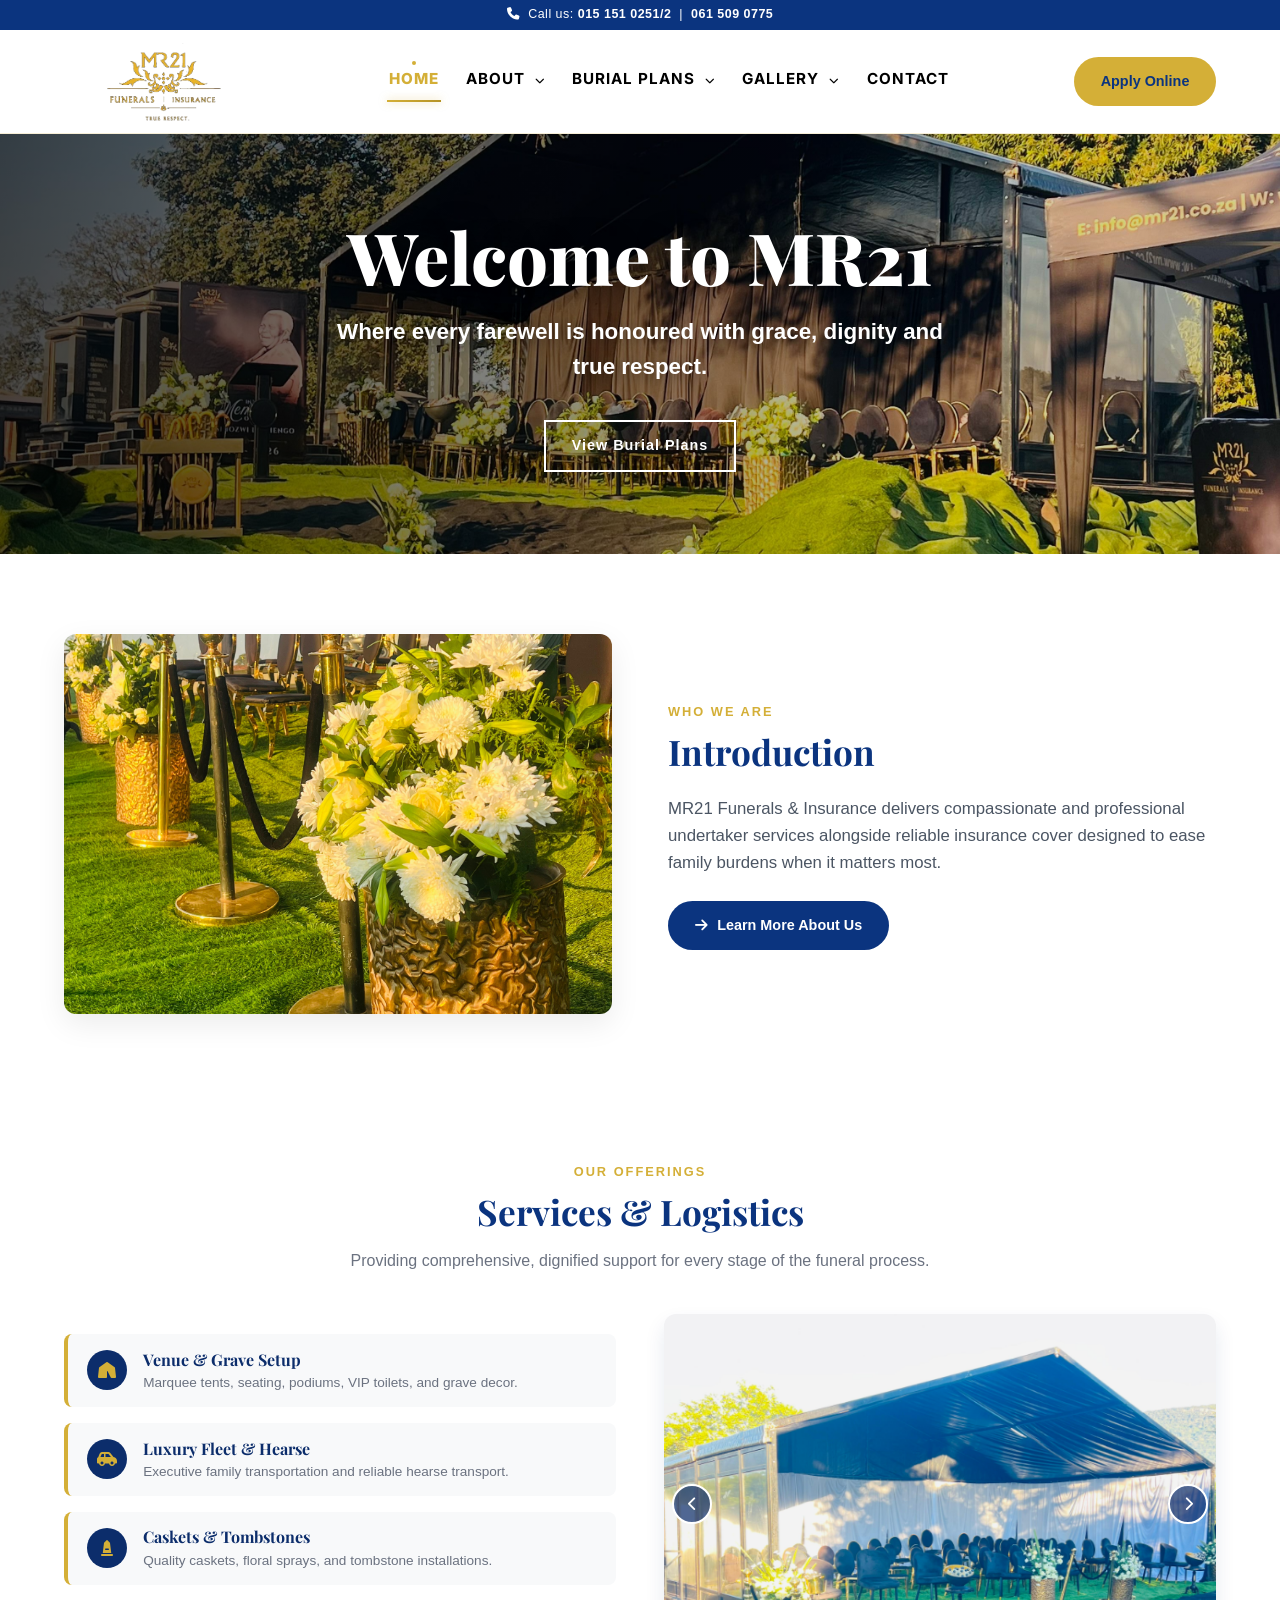
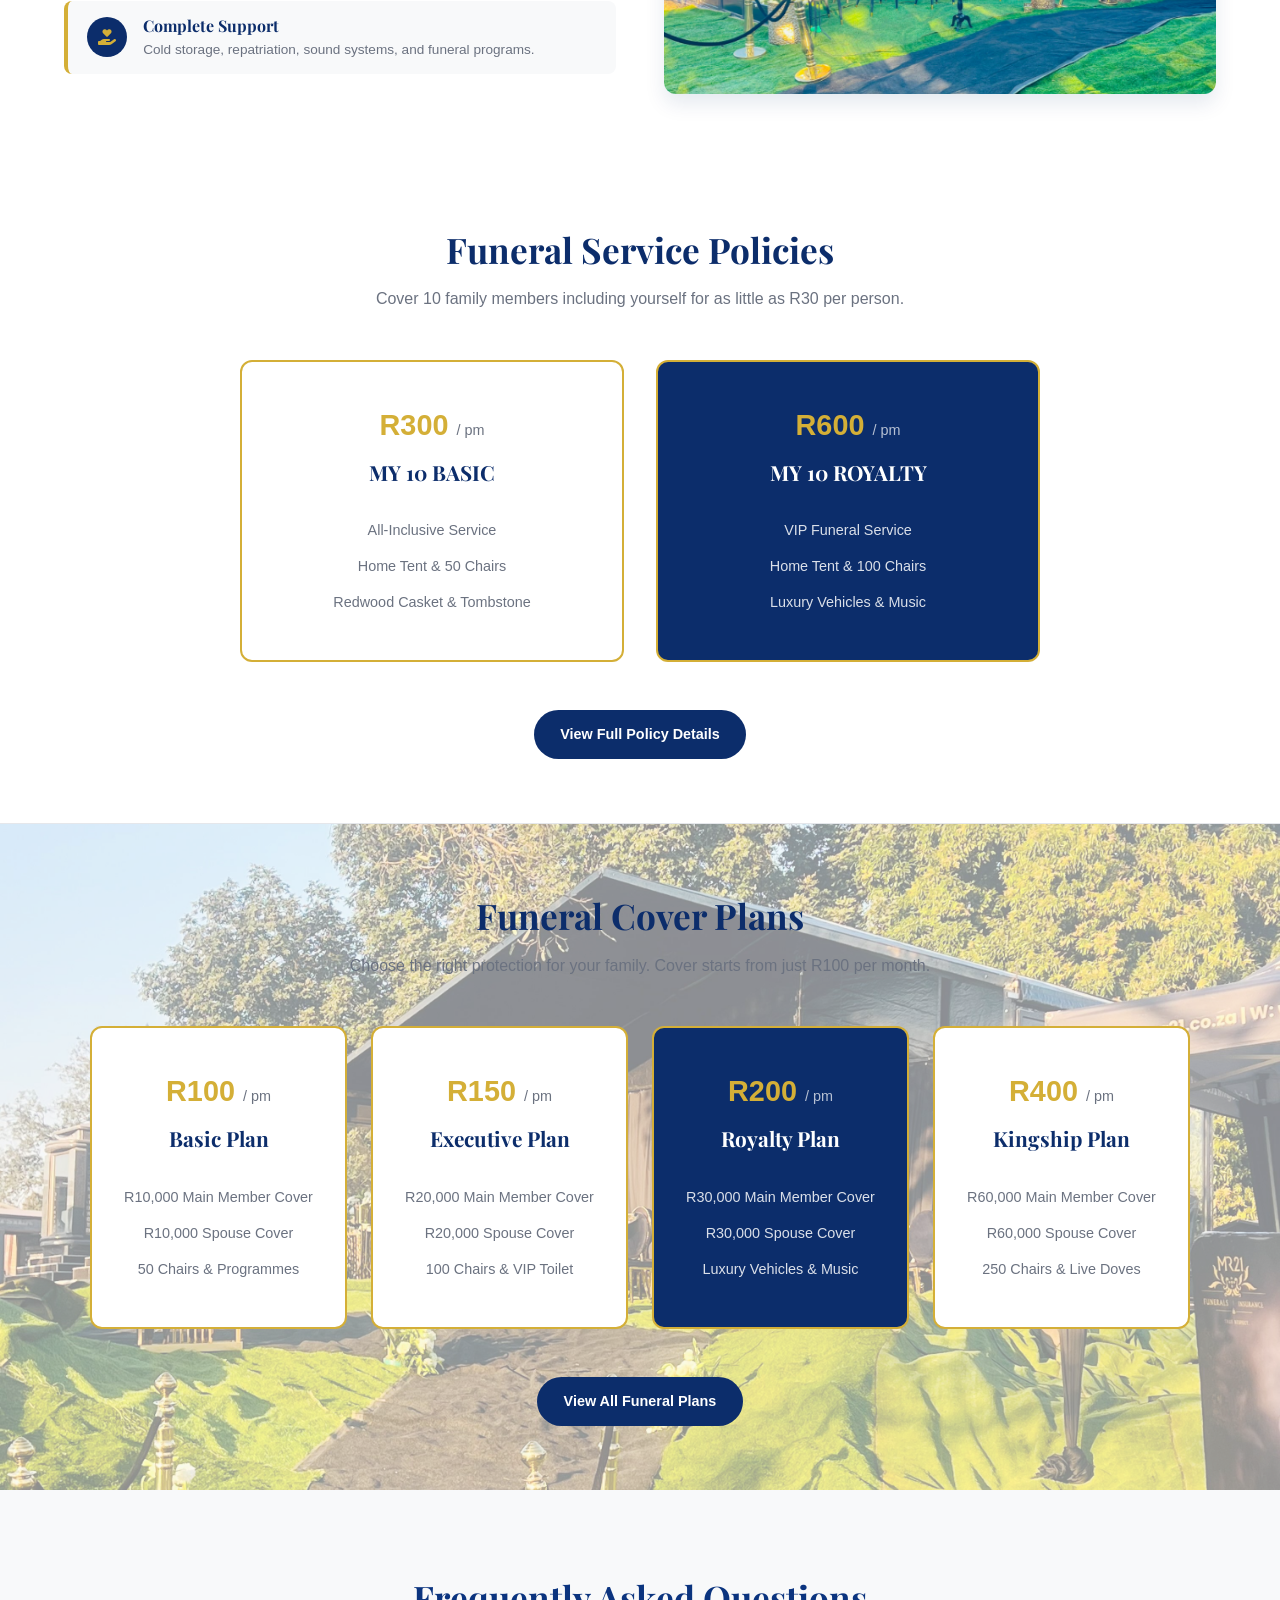
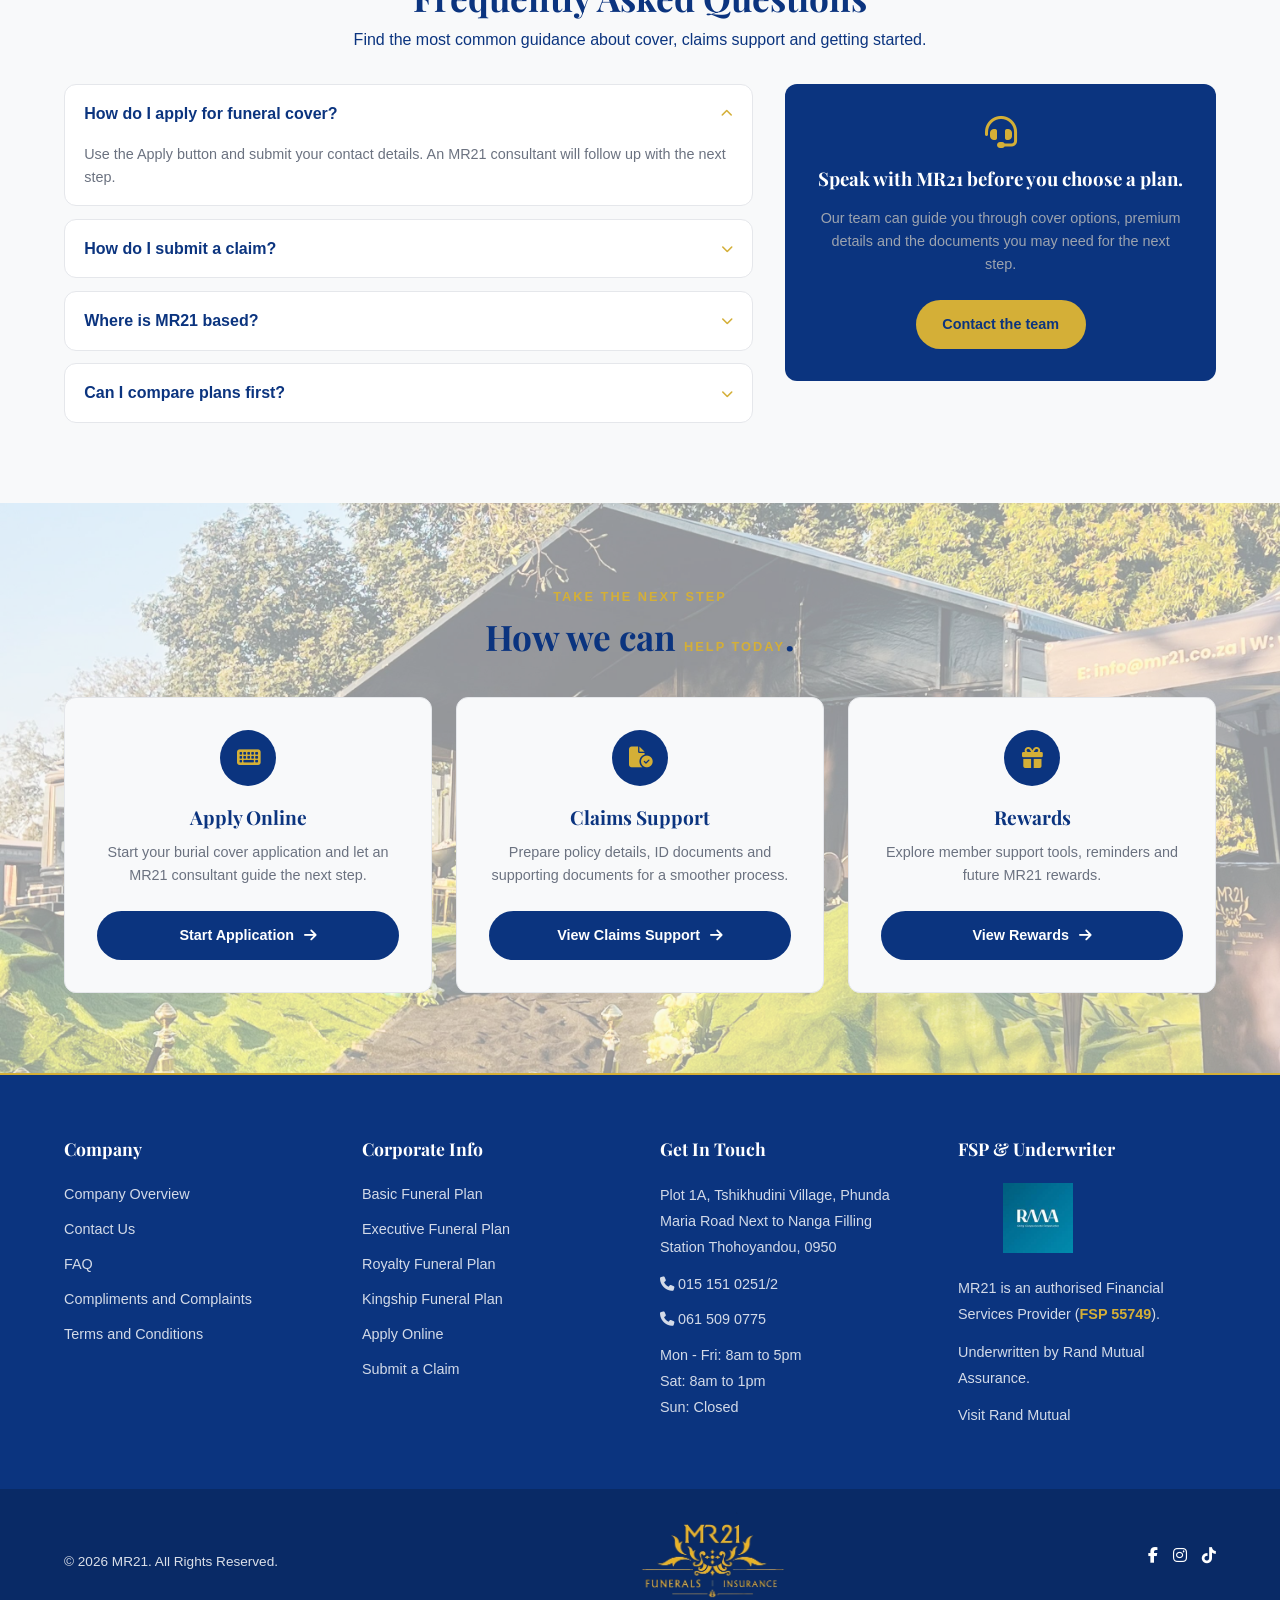
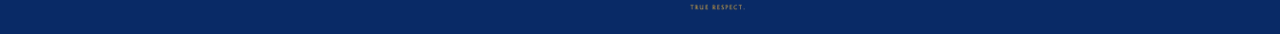
==== commit 96385530: "second update images and videos added plus navigator fix" ====
--- a/index.html
+++ b/index.html
@@ -23,40 +23,42 @@
   </div>
 
   <!-- HEADER -->
-  <header class="header">
+  <header class="header" data-header>
     <div class="container nav-wrapper">
       <a href="index.html" class="brand-logo" aria-label="MR21 Funerals and Insurance home">
         <!-- REPLACE src BELOW WITH YOUR ACTUAL LOGO IMAGE PATH -->
         <img src="assets/images/who-logo.png" alt="MR21 Funerals and Insurance">
       </a>
-      <ul class="nav-links">
-        <li><a href="index.html">Home</a></li>
+      <ul class="nav-links" id="site-navigation" data-nav>
+        <li><a href="index.html" class="active">Home</a></li>
         <li class="nav-dropdown">
-          <a href="about.html">About <i class="fa-solid fa-chevron-down"></i></a>
+          <a href="about.html">About <i class="fa-solid fa-chevron-down" aria-hidden="true"></i></a>
           <div class="dropdown-menu">
             <a href="about.html">About MR21</a>
             <a href="articles.html">Articles</a>
-            <a href="csi.html">CSI</a>
+            <a href="about.html">CSI</a>
           </div>
         </li>
         <li class="nav-dropdown">
-          <a href="burial-plans.html">Burial Plans<i class="fa-solid fa-chevron-down"></i></a>
+          <a href="plans.html">Burial Plans <i class="fa-solid fa-chevron-down" aria-hidden="true"></i></a>
           <div class="dropdown-menu">
             <a href="plans.html">Family Plan</a>
             <a href="policy.html">Family Policy</a>
           </div>
         </li>
-       
 
         <li class="nav-dropdown">
-          <a href="gallery.html">Gallery <i class="fa-solid fa-chevron-down"></i></a>
+          <a href="gallery.html">Gallery <i class="fa-solid fa-chevron-down" aria-hidden="true"></i></a>
           <div class="dropdown-menu">
-            <a href="gallery-images.html">Images</a>
-            <a href="gallery-videos.html">Videos</a>
+            <a href="gallery.html">Images</a>
+            <a href="gallery.html">Videos</a>
           </div>
         </li>
         <li><a href="contact.html">Contact</a></li>
       </ul>
+      <button class="nav-toggle" type="button" data-nav-toggle aria-label="Open navigation menu" aria-controls="site-navigation" aria-expanded="false">
+        <i class="fa-solid fa-bars" aria-hidden="true"></i>
+      </button>
       
       <a href="apply.html" class="btn btn-gold">Apply Online</a>
     </div>
@@ -417,4 +419,4 @@
   <script src="js/index.js"></script>
 
 </body>
-</html>+</html>
--- a/css/index1.css
+++ b/css/index1.css
@@ -6,6 +6,7 @@
       --color-black: #050505;
       --color-card-bg: #111111;
       --color-gold: #D4AF37;
+      --color-grid: #E5E7EB;
       --color-gold-hover: #B59326;
       --color-white: #FFFFFF;
       --color-light-gray: #F8F9FA;
--- a/css/shared.css
+++ b/css/shared.css
@@ -61,6 +61,27 @@
 }
 .nav-wrapper > .btn {
   flex-shrink: 0;
+}
+.nav-toggle {
+  display: none;
+  align-items: center;
+  justify-content: center;
+  width: 44px;
+  height: 44px;
+  flex: 0 0 44px;
+  border: 1px solid rgba(11, 52, 127, 0.16);
+  border-radius: 8px;
+  background: var(--color-blue);
+  color: var(--color-white);
+  font-size: 1.25rem;
+  cursor: pointer;
+  transition: var(--transition);
+}
+.nav-toggle:hover,
+.nav-toggle:focus-visible {
+  background: var(--color-darkblue);
+  color: var(--color-gold);
+  outline: none;
 }
 .brand-logo {
   display: flex;
@@ -449,9 +470,132 @@
 
 /* Responsive */
 @media (max-width: 850px) {
-  .nav-links { display: none; }
+  .announcement-bar {
+    min-height: 34px;
+    height: auto;
+    padding: 6px 14px;
+    text-align: center;
+    line-height: 1.35;
+  }
+  .header {
+    padding: 0.45rem 0;
+  }
+  .nav-wrapper {
+    position: relative;
+    gap: 0.75rem;
+  }
+  .brand-logo {
+    min-width: 0;
+  }
+  .brand-logo img {
+    width: 150px;
+    height: 64px;
+  }
+  .nav-toggle {
+    display: inline-flex;
+    margin-left: auto;
+    order: 2;
+  }
+  .nav-wrapper > .btn {
+    display: none;
+  }
+  .nav-links {
+    position: absolute;
+    top: calc(100% + 8px);
+    left: 16px;
+    right: 16px;
+    z-index: 1002;
+    display: flex;
+    flex-direction: column;
+    align-items: stretch;
+    gap: 0;
+    max-height: calc(100vh - 120px);
+    overflow-y: auto;
+    margin: 0;
+    padding: 10px 14px 14px;
+    background: var(--color-white);
+    border: 1px solid rgba(11, 52, 127, 0.12);
+    border-top: 3px solid var(--color-gold);
+    border-radius: 8px;
+    box-shadow: 0 20px 42px rgba(6, 27, 67, 0.22);
+    opacity: 0;
+    visibility: hidden;
+    pointer-events: none;
+    transform: translateY(-8px);
+    transition: opacity 0.2s ease, transform 0.2s ease, visibility 0.2s ease;
+  }
+  .nav-links.open,
+  .nav-links.is-open {
+    opacity: 1;
+    visibility: visible;
+    pointer-events: auto;
+    transform: translateY(0);
+  }
+  .nav-links li {
+    width: 100%;
+    white-space: normal;
+  }
+  .nav-links a {
+    display: flex;
+    align-items: center;
+    justify-content: space-between;
+    width: 100%;
+    padding: 14px 4px;
+    border-bottom: 1px solid rgba(11, 52, 127, 0.1);
+    color: var(--color-blue);
+    font-size: 0.88rem;
+    letter-spacing: 0.5px;
+    line-height: 1.3;
+    transform: none;
+  }
+  .nav-links a:hover {
+    letter-spacing: 0.5px;
+    transform: none;
+  }
+  .nav-links a::before,
+  .nav-links a::after {
+    content: none;
+  }
+  .nav-links .dropdown-menu {
+    position: static;
+    display: none;
+    min-width: 0;
+    width: 100%;
+    margin: 0 0 8px;
+    padding: 0 0 0 12px;
+    background: rgba(11, 52, 127, 0.04);
+    border: 0;
+    border-radius: 0;
+    box-shadow: none;
+    opacity: 1;
+    visibility: visible;
+    transform: none;
+  }
+  .nav-links .nav-dropdown.open .dropdown-menu,
+  .nav-links .nav-dropdown:hover .dropdown-menu {
+    display: block;
+  }
+  .nav-links .dropdown-menu a {
+    padding: 11px 8px;
+    color: var(--color-blue);
+    font-size: 0.82rem;
+  }
+  .nav-links .nav-dropdown.open > a i,
+  .nav-links .nav-dropdown:hover > a i {
+    transform: rotate(180deg);
+  }
   .rich-footer__grid { grid-template-columns: 1fr; gap: 2rem; }
   .rich-footer__bottom-inner { flex-direction: column; gap: 15px; }
   .header-phone { display: none; }
 }
 
+@media (max-width: 430px) {
+  .brand-logo img {
+    width: 132px;
+    height: 58px;
+  }
+  .nav-links {
+    left: 0;
+    right: 0;
+  }
+}
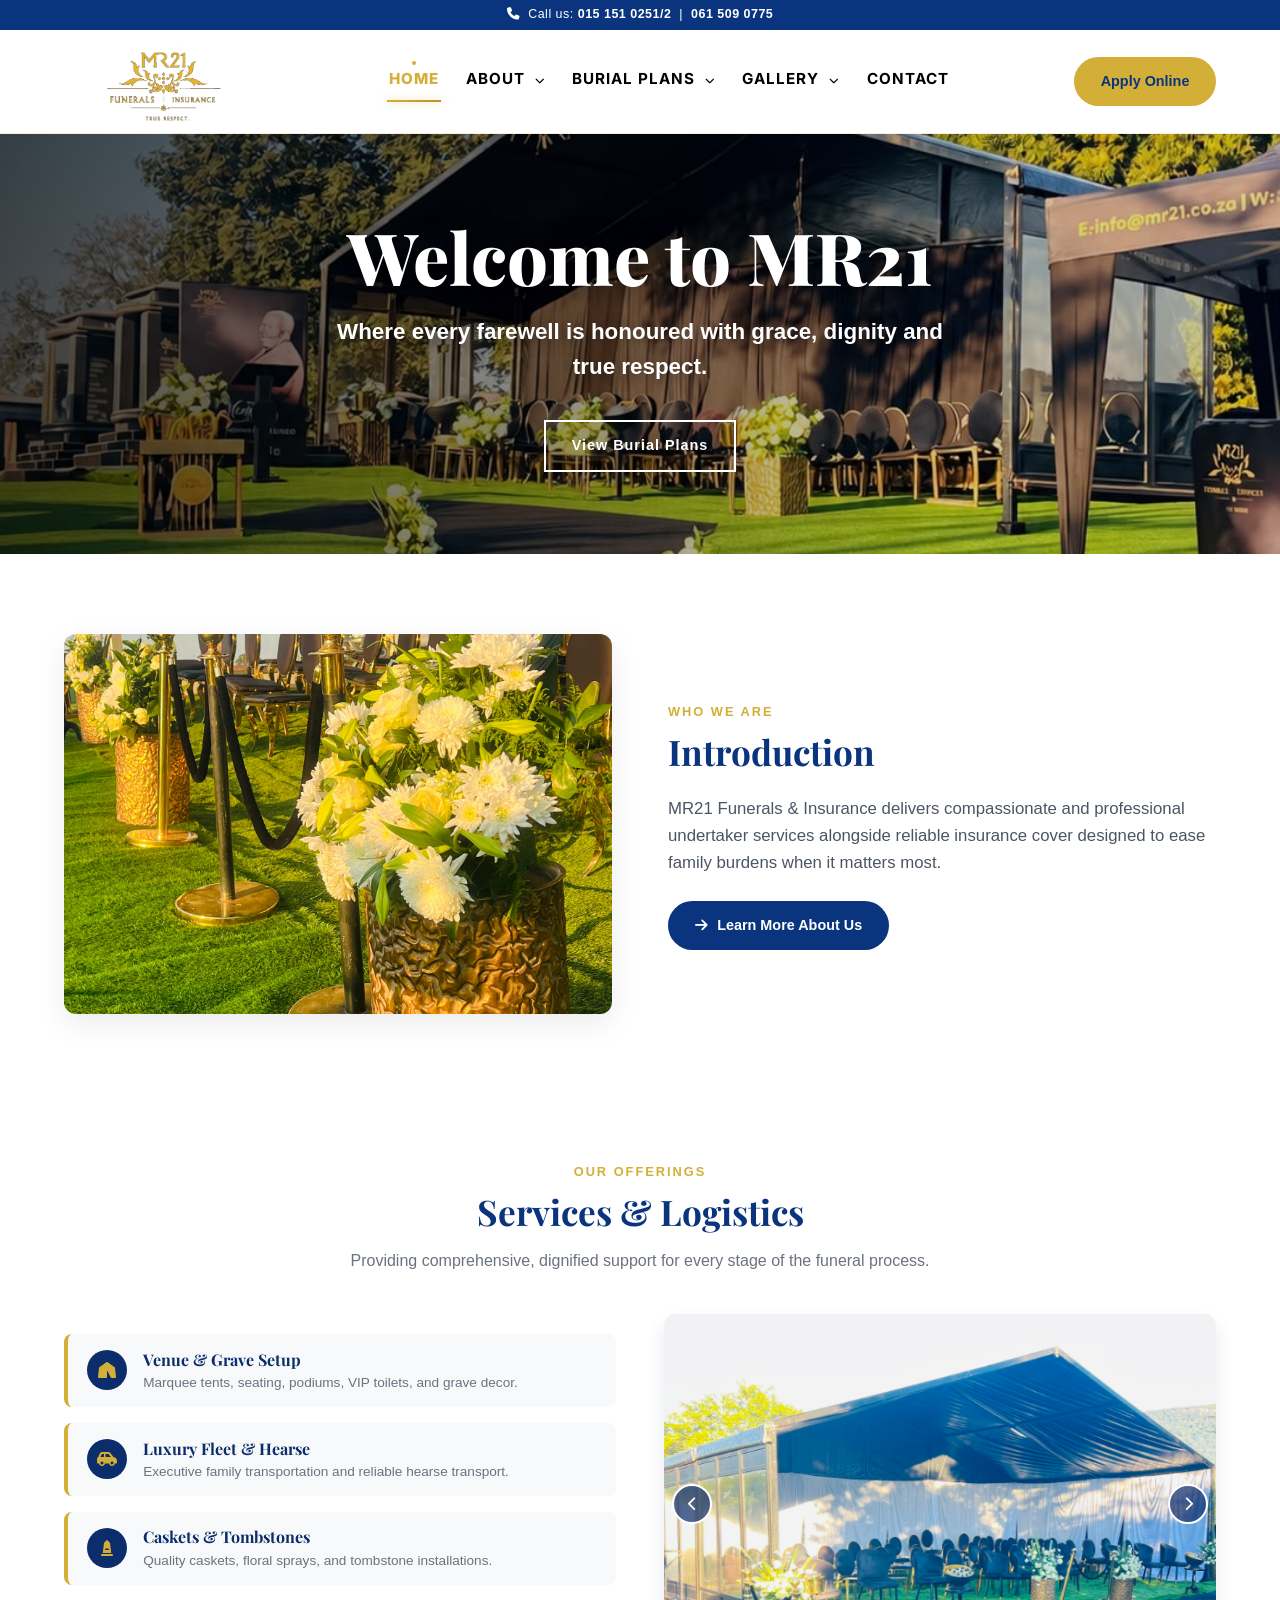
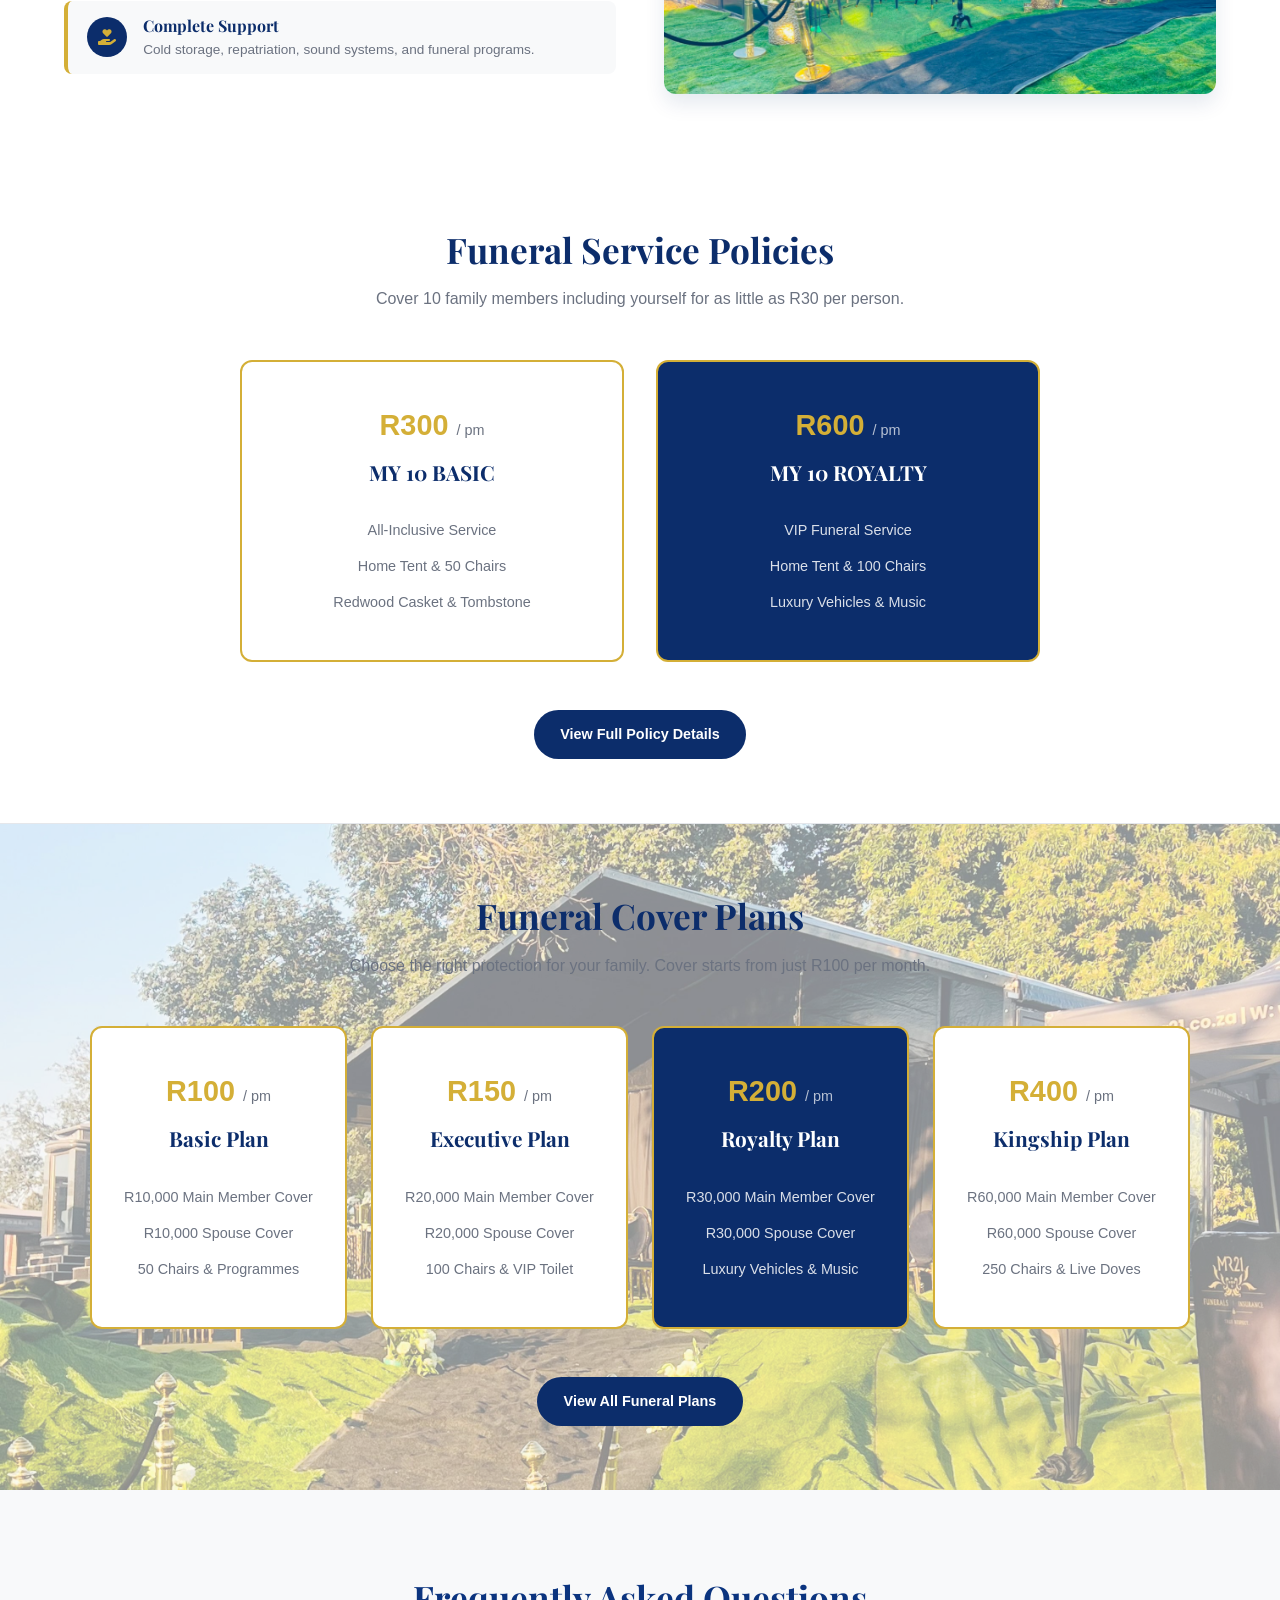
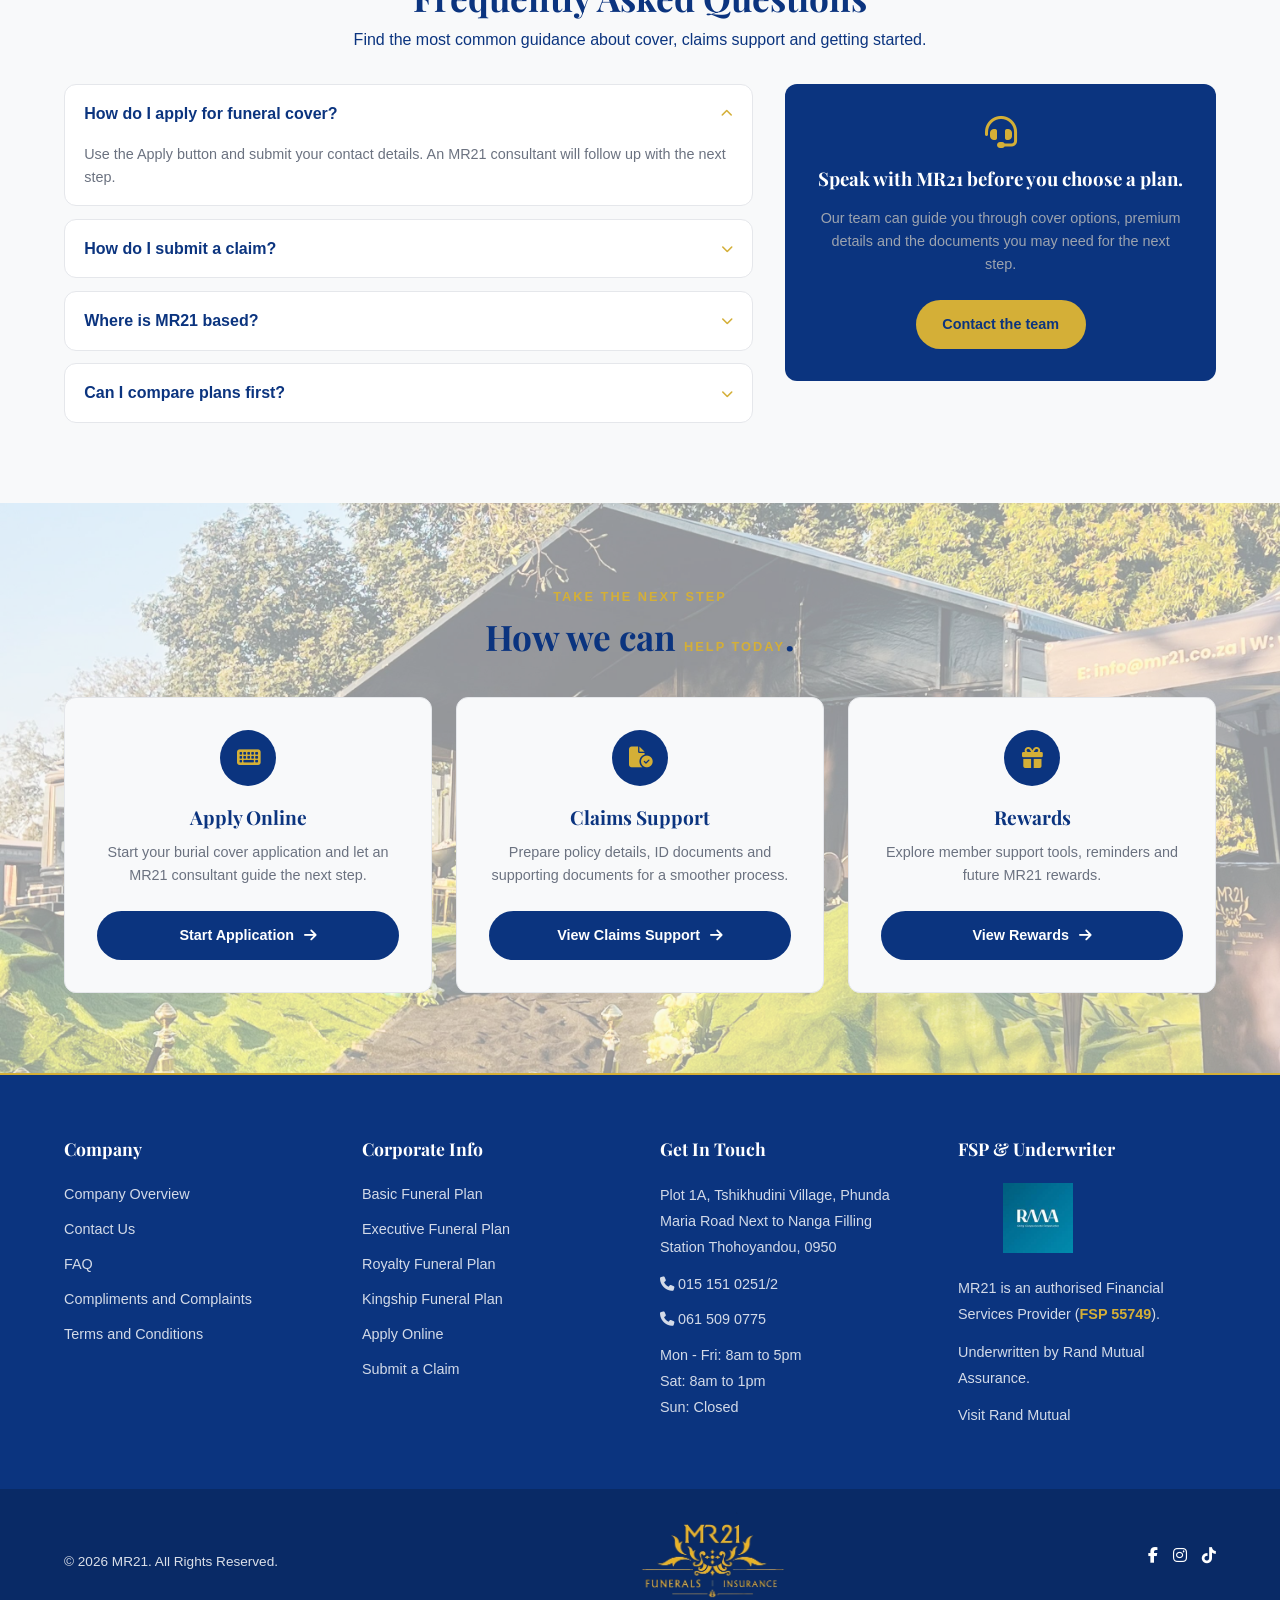
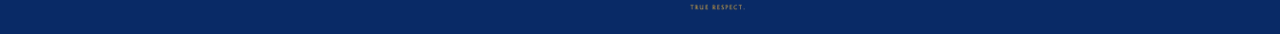
==== commit 5525c291: "edited hero section image" ====
--- a/index.html
+++ b/index.html
@@ -67,9 +67,9 @@
   <!-- HERO SECTION -->
   <section class="hero-section">
     <!-- Slide 1: image background (replaced video) -->
-    <div class="hero-slide active" style="background-image: url('assets/images/gallery04.jpg');"></div>
-    <div class="hero-slide" style="background-image: url('assets/images/gallery03.jpg');"></div>
-    <div class="hero-slide" style="background-image: url('assets/images/gallery04.jpg');"></div>
+    <div class="hero-slide active" style="background-image: url('assets/images/hero1.jpeg');"></div>
+    <div class="hero-slide" style="background-image: url('assets/images/hero1.jpeg');"></div>
+    <div class="hero-slide" style="background-image: url('assets/images/hero1.jpeg');"></div>
 
     <div class="hero-overlay"></div>
 
